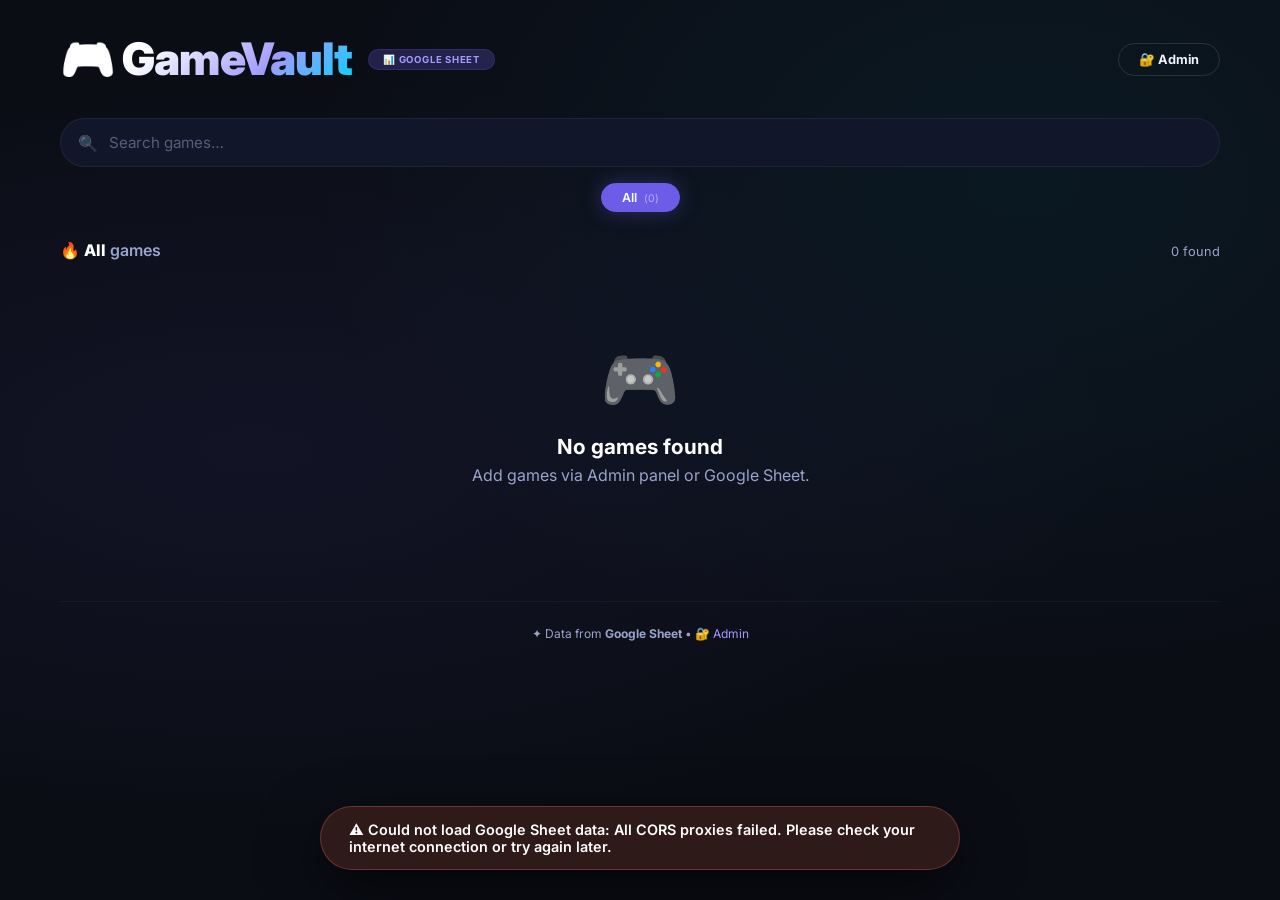
==== game/index.html @ c1173441 "index.html" ====
<!DOCTYPE html>
<html lang="en">
<head>
    <meta charset="UTF-8" />
    <meta name="viewport" content="width=device-width, initial-scale=1.0, maximum-scale=1.0, user-scalable=yes" />
    <title>🎮 GameVault · Google Sheet</title>
    <link rel="preconnect" href="https://fonts.googleapis.com" />
    <link rel="preconnect" href="https://fonts.gstatic.com" crossorigin />
    <link href="https://fonts.googleapis.com/css2?family=Inter:opsz,wght@14..32,400;14..32,600;14..32,700;14..32,800;14..32,900&display=swap" rel="stylesheet" />
    <style>
        * {
            margin: 0;
            padding: 0;
            box-sizing: border-box;
        }
        :root {
            --bg-primary: #0b0d15;
            --bg-secondary: #12162a;
            --bg-card: #1a1f3a;
            --bg-card-hover: #232a4d;
            --bg-admin: #0f1325;
            --text-primary: #f0f3ff;
            --text-secondary: #9aa3cc;
            --accent-1: #6c5ce7;
            --accent-2: #a29bfe;
            --accent-3: #00d4ff;
            --accent-glow: rgba(108, 92, 231, 0.35);
            --radius: 18px;
            --transition: 0.3s cubic-bezier(0.4, 0, 0.2, 1);
            --danger: #ff6b6b;
            --success: #51cf66;
        }
        html {
            scroll-behavior: smooth;
        }
        body {
            font-family: 'Inter', -apple-system, BlinkMacSystemFont, sans-serif;
            background: var(--bg-primary);
            color: var(--text-primary);
            min-height: 100vh;
            padding: 0 0 40px 0;
            background-image: radial-gradient(ellipse at 20% 50%, rgba(108, 92, 231, 0.08) 0%, transparent 60%), radial-gradient(ellipse at 80% 20%, rgba(0, 212, 255, 0.06) 0%, transparent 50%);
        }
        ::-webkit-scrollbar {
            width: 6px;
        }
        ::-webkit-scrollbar-track {
            background: var(--bg-secondary);
        }
        ::-webkit-scrollbar-thumb {
            background: var(--accent-1);
            border-radius: 10px;
        }
        .container {
            max-width: 1200px;
            margin: 0 auto;
            padding: 0 20px;
        }
        .hidden {
            display: none !important;
        }
        .btn {
            display: inline-flex;
            align-items: center;
            gap: 8px;
            padding: 10px 24px;
            border-radius: 60px;
            font-family: inherit;
            font-weight: 700;
            font-size: 0.9rem;
            border: none;
            cursor: pointer;
            transition: var(--transition);
            text-decoration: none;
            background: var(--bg-card);
            color: var(--text-primary);
            border: 1px solid rgba(255, 255, 255, 0.06);
        }
        .btn:hover {
            transform: translateY(-2px);
            background: var(--bg-card-hover);
            border-color: rgba(255, 255, 255, 0.12);
        }
        .btn-primary {
            background: var(--accent-1);
            color: #fff;
            border-color: var(--accent-1);
            box-shadow: 0 0 20px var(--accent-glow);
        }
        .btn-primary:hover {
            background: #7c6df0;
        }
        .btn-danger {
            background: var(--danger);
            color: #fff;
            border-color: var(--danger);
        }
        .btn-danger:hover {
            background: #ff7a7a;
        }
        .btn-sm {
            padding: 6px 16px;
            font-size: 0.75rem;
        }
        .btn-outline {
            background: transparent;
            border: 1px solid rgba(255, 255, 255, 0.12);
        }
        .btn-outline:hover {
            background: var(--bg-card);
            border-color: rgba(255, 255, 255, 0.2);
        }
        .toast {
            position: fixed;
            bottom: 30px;
            left: 50%;
            transform: translateX(-50%) translateY(100px);
            background: var(--bg-card);
            color: #fff;
            padding: 14px 28px;
            border-radius: 60px;
            font-weight: 600;
            font-size: 0.9rem;
            border: 1px solid rgba(255, 255, 255, 0.08);
            box-shadow: 0 20px 60px rgba(0, 0, 0, 0.6);
            opacity: 0;
            transition: all 0.4s cubic-bezier(0.4, 0, 0.2, 1);
            z-index: 999;
            pointer-events: none;
        }
        .toast.show {
            opacity: 1;
            transform: translateX(-50%) translateY(0);
        }
        .toast.success {
            border-color: rgba(81, 207, 102, 0.3);
            background: #1a2f1a;
        }
        .toast.error {
            border-color: rgba(255, 107, 107, 0.3);
            background: #2f1a1a;
        }
        .hero {
            padding: 32px 0 24px 0;
            display: flex;
            justify-content: space-between;
            align-items: center;
            flex-wrap: wrap;
            gap: 16px;
        }
        .hero-left {
            display: flex;
            align-items: center;
            gap: 16px;
        }
        .hero-left h1 {
            font-size: clamp(1.8rem, 5vw, 2.8rem);
            font-weight: 900;
            background: linear-gradient(135deg, #fff 30%, var(--accent-2) 70%, var(--accent-3));
            -webkit-background-clip: text;
            -webkit-text-fill-color: transparent;
            background-clip: text;
            letter-spacing: -0.02em;
        }
        .hero-left .badge {
            font-size: 0.6rem;
            font-weight: 700;
            text-transform: uppercase;
            letter-spacing: 0.08em;
            background: rgba(108, 92, 231, 0.25);
            padding: 4px 14px;
            border-radius: 100px;
            color: var(--accent-2);
            border: 1px solid rgba(108, 92, 231, 0.2);
        }
        .hero-actions {
            display: flex;
            gap: 10px;
            flex-wrap: wrap;
        }
        .hero-actions .btn {
            font-size: 0.8rem;
            padding: 8px 20px;
        }
        .controls {
            display: flex;
            flex-direction: column;
            gap: 16px;
            margin: 8px 0 28px 0;
        }
        .search-wrap {
            position: relative;
            width: 100%;
        }
        .search-wrap .icon {
            position: absolute;
            left: 18px;
            top: 50%;
            transform: translateY(-50%);
            font-size: 1rem;
            opacity: 0.4;
            pointer-events: none;
        }
        .search-wrap input {
            width: 100%;
            padding: 14px 20px 14px 48px;
            background: var(--bg-secondary);
            border: 1px solid rgba(255, 255, 255, 0.06);
            border-radius: 60px;
            color: #fff;
            font-size: 0.95rem;
            font-family: inherit;
            outline: none;
            transition: var(--transition);
        }
        .search-wrap input::placeholder {
            color: var(--text-secondary);
            opacity: 0.5;
        }
        .search-wrap input:focus {
            border-color: var(--accent-1);
            box-shadow: 0 0 0 4px var(--accent-glow);
            background: var(--bg-card);
        }
        .filter-chips {
            display: flex;
            flex-wrap: wrap;
            gap: 10px;
            justify-content: center;
        }
        .filter-chips button {
            padding: 6px 20px;
            border: 1px solid rgba(255, 255, 255, 0.06);
            border-radius: 60px;
            background: var(--bg-secondary);
            color: var(--text-secondary);
            font-size: 0.78rem;
            font-weight: 600;
            font-family: inherit;
            cursor: pointer;
            transition: var(--transition);
            white-space: nowrap;
        }
        .filter-chips button:hover {
            background: var(--bg-card);
            color: #fff;
            border-color: rgba(255, 255, 255, 0.12);
            transform: translateY(-2px);
        }
        .filter-chips button.active {
            background: var(--accent-1);
            color: #fff;
            border-color: var(--accent-1);
            box-shadow: 0 0 20px var(--accent-glow);
        }
        .filter-chips button .count {
            opacity: 0.5;
            font-weight: 400;
            font-size: 0.65rem;
            margin-left: 4px;
        }
        .grid-header {
            display: flex;
            justify-content: space-between;
            align-items: baseline;
            margin: 8px 0 20px 0;
            flex-wrap: wrap;
            gap: 8px;
        }
        .grid-header h2 {
            font-size: 1rem;
            font-weight: 600;
            color: var(--text-secondary);
        }
        .grid-header h2 strong {
            color: #fff;
            font-weight: 800;
        }
        .grid-header .result-count {
            font-size: 0.8rem;
            color: var(--text-secondary);
        }
        .game-grid {
            display: grid;
            grid-template-columns: repeat(auto-fill, minmax(160px, 1fr));
            gap: 18px;
        }
        .game-card {
            background: var(--bg-card);
            border-radius: var(--radius);
            padding: 20px 16px 18px;
            border: 1px solid rgba(255, 255, 255, 0.04);
            transition: var(--transition);
            cursor: pointer;
            position: relative;
            overflow: hidden;
            display: flex;
            flex-direction: column;
            align-items: center;
            text-align: center;
            text-decoration: none;
            color: inherit;
        }
        .game-card::before {
            content: '';
            position: absolute;
            inset: 0;
            border-radius: var(--radius);
            padding: 1px;
            background: linear-gradient(135deg, rgba(108, 92, 231, 0.2), transparent 60%);
            -webkit-mask: linear-gradient(#fff 0 0) content-box, linear-gradient(#fff 0 0);
            mask: linear-gradient(#fff 0 0) content-box, linear-gradient(#fff 0 0);
            -webkit-mask-composite: xor;
            mask-composite: exclude;
            pointer-events: none;
            opacity: 0;
            transition: var(--transition);
        }
        .game-card:hover {
            transform: translateY(-6px) scale(1.01);
            background: var(--bg-card-hover);
            border-color: rgba(108, 92, 231, 0.25);
            box-shadow: 0 16px 40px -12px rgba(0, 0, 0, 0.6), 0 0 0 1px rgba(108, 92, 231, 0.1);
        }
        .game-card:hover::before {
            opacity: 1;
        }
        .game-card .icon-big {
            font-size: 3.2rem;
            line-height: 1;
            margin-bottom: 8px;
            filter: drop-shadow(0 4px 12px rgba(0, 0, 0, 0.4));
            transition: var(--transition);
        }
        .game-card:hover .icon-big {
            transform: scale(1.08) rotate(-2deg);
        }
        .game-card .game-name {
            font-weight: 700;
            font-size: 1rem;
            color: #fff;
            margin: 4px 0 2px;
            line-height: 1.3;
        }
        .game-card .game-category {
            font-size: 0.65rem;
            font-weight: 600;
            text-transform: uppercase;
            letter-spacing: 0.06em;
            color: var(--accent-2);
            background: rgba(108, 92, 231, 0.15);
            padding: 2px 14px;
            border-radius: 100px;
            display: inline-block;
            margin: 6px 0 4px;
        }
        .game-card .game-rating {
            display: flex;
            align-items: center;
            gap: 4px;
            font-size: 0.8rem;
            color: #fbbf24;
            margin-top: 6px;
        }
        .game-card .game-rating span {
            color: var(--text-secondary);
            font-size: 0.7rem;
        }
        .game-card .card-glow {
            position: absolute;
            top: -40%;
            right: -20%;
            width: 120px;
            height: 120px;
            background: radial-gradient(circle, rgba(108, 92, 231, 0.15), transparent 70%);
            border-radius: 50%;
            pointer-events: none;
            opacity: 0;
            transition: var(--transition);
        }
        .game-card:hover .card-glow {
            opacity: 1;
        }
        .empty-state {
            text-align: center;
            padding: 60px 20px;
            grid-column: 1 / -1;
        }
        .empty-state .big-emoji {
            font-size: 4rem;
            display: block;
            margin-bottom: 16px;
        }
        .empty-state h3 {
            font-size: 1.3rem;
            font-weight: 700;
            color: #fff;
        }
        .empty-state p {
            color: var(--text-secondary);
            margin-top: 6px;
            max-width: 400px;
            margin-left: auto;
            margin-right: auto;
        }
        .loading-state {
            text-align: center;
            padding: 60px 20px;
            grid-column: 1 / -1;
            color: var(--text-secondary);
            font-size: 1.1rem;
        }
        .loading-state .spinner {
            display: inline-block;
            animation: spin 1s linear infinite;
            font-size: 2rem;
            margin-bottom: 12px;
        }
        @keyframes spin {
            0% {
                transform: rotate(0deg);
            }
            100% {
                transform: rotate(360deg);
            }
        }
        .game-detail {
            animation: fadeUp 0.4s ease forwards;
            padding: 10px 0 30px 0;
        }
        .game-detail .back-bar {
            display: flex;
            align-items: center;
            gap: 12px;
            margin-bottom: 28px;
        }
        .game-detail .back-bar .btn {
            font-size: 0.8rem;
            padding: 8px 20px;
        }
        .game-detail .detail-card {
            background: var(--bg-card);
            border-radius: var(--radius);
            padding: 40px 36px;
            border: 1px solid rgba(255, 255, 255, 0.05);
            text-align: center;
            max-width: 600px;
            margin: 0 auto;
        }
        .game-detail .detail-card .big-icon {
            font-size: 5rem;
            line-height: 1;
            margin-bottom: 12px;
        }
        .game-detail .detail-card h1 {
            font-size: 2.2rem;
            font-weight: 800;
            margin-bottom: 4px;
        }
        .game-detail .detail-card .cat-tag {
            display: inline-block;
            font-size: 0.75rem;
            font-weight: 600;
            text-transform: uppercase;
            letter-spacing: 0.06em;
            color: var(--accent-2);
            background: rgba(108, 92, 231, 0.15);
            padding: 4px 20px;
            border-radius: 100px;
            margin: 6px 0 16px 0;
        }
        .game-detail .detail-card .rating-big {
            font-size: 1.4rem;
            color: #fbbf24;
            margin: 8px 0 20px 0;
        }
        .game-detail .detail-card .rating-big span {
            color: var(--text-secondary);
            font-size: 0.9rem;
            margin-left: 6px;
        }
        .game-detail .detail-card .play-link {
            display: inline-block;
            padding: 14px 40px;
            background: var(--accent-1);
            color: #fff;
            border-radius: 60px;
            font-weight: 700;
            font-size: 1rem;
            text-decoration: none;
            transition: var(--transition);
            box-shadow: 0 0 30px var(--accent-glow);
            border: none;
            cursor: pointer;
        }
        .game-detail .detail-card .play-link:hover {
            background: #7c6df0;
            transform: translateY(-3px);
        }
        .game-detail .detail-card .game-link-text {
            margin-top: 16px;
            color: var(--text-secondary);
            font-size: 0.8rem;
            word-break: break-all;
        }
        .game-detail .detail-card .game-link-text a {
            color: var(--accent-3);
            text-decoration: none;
        }
        .game-detail .detail-card .game-link-text a:hover {
            text-decoration: underline;
        }
        .admin-login-wrapper {
            min-height: 70vh;
            display: flex;
            align-items: center;
            justify-content: center;
            padding: 30px 20px;
        }
        .admin-login-box {
            background: var(--bg-card);
            border-radius: var(--radius);
            padding: 48px 40px;
            max-width: 420px;
            width: 100%;
            border: 1px solid rgba(255, 255, 255, 0.06);
            box-shadow: 0 30px 60px -20px rgba(0, 0, 0, 0.8);
        }
        .admin-login-box .lock-icon {
            font-size: 3rem;
            text-align: center;
            display: block;
            margin-bottom: 8px;
        }
        .admin-login-box h2 {
            text-align: center;
            font-size: 1.6rem;
            font-weight: 800;
            margin-bottom: 4px;
        }
        .admin-login-box .sub {
            text-align: center;
            color: var(--text-secondary);
            font-size: 0.9rem;
            margin-bottom: 28px;
        }
        .admin-login-box label {
            font-size: 0.8rem;
            font-weight: 600;
            color: var(--text-secondary);
            display: block;
            margin-bottom: 4px;
        }
        .admin-login-box input {
            width: 100%;
            padding: 12px 16px;
            background: var(--bg-secondary);
            border: 1px solid rgba(255, 255, 255, 0.06);
            border-radius: 12px;
            color: #fff;
            font-size: 0.95rem;
            font-family: inherit;
            outline: none;
            transition: var(--transition);
            margin-bottom: 16px;
        }
        .admin-login-box input:focus {
            border-color: var(--accent-1);
            box-shadow: 0 0 0 4px var(--accent-glow);
            background: var(--bg-card);
        }
        .admin-login-box .form-actions {
            display: flex;
            gap: 12px;
            margin-top: 8px;
        }
        .admin-login-box .form-actions .btn {
            flex: 1;
            justify-content: center;
        }
        .admin-login-box .error-msg {
            color: var(--danger);
            font-size: 0.85rem;
            text-align: center;
            margin-top: 12px;
            min-height: 24px;
        }
        .admin-panel-wrapper {
            padding: 20px 0 30px 0;
        }
        .admin-panel {
            background: var(--bg-admin);
            border-radius: var(--radius);
            padding: 30px 28px;
            border: 1px solid rgba(255, 255, 255, 0.05);
            animation: fadeUp 0.4s ease forwards;
        }
        .admin-panel .panel-header {
            display: flex;
            justify-content: space-between;
            align-items: center;
            flex-wrap: wrap;
            gap: 12px;
            margin-bottom: 6px;
        }
        .admin-panel .panel-header h2 {
            font-size: 1.4rem;
            font-weight: 700;
        }
        .admin-panel .panel-header .admin-user {
            font-size: 0.8rem;
            color: var(--text-secondary);
            background: rgba(108, 92, 231, 0.12);
            padding: 4px 16px;
            border-radius: 100px;
        }
        .admin-panel .subtitle {
            color: var(--text-secondary);
            font-size: 0.9rem;
            margin-bottom: 24px;
        }
        .admin-tabs {
            display: flex;
            gap: 8px;
            margin-bottom: 24px;
            border-bottom: 1px solid rgba(255, 255, 255, 0.06);
            padding-bottom: 12px;
            flex-wrap: wrap;
        }
        .admin-tabs button {
            padding: 8px 24px;
            border: none;
            border-radius: 60px;
            background: transparent;
            color: var(--text-secondary);
            font-family: inherit;
            font-weight: 600;
            font-size: 0.85rem;
            cursor: pointer;
            transition: var(--transition);
        }
        .admin-tabs button:hover {
            color: #fff;
            background: rgba(255, 255, 255, 0.04);
        }
        .admin-tabs button.active {
            background: var(--accent-1);
            color: #fff;
            box-shadow: 0 0 20px var(--accent-glow);
        }
        .admin-tab-content {
            display: none;
            animation: fadeUp 0.3s ease forwards;
        }
        .admin-tab-content.active {
            display: block;
        }
        .admin-form {
            display: grid;
            grid-template-columns: 1fr 1fr;
            gap: 18px;
        }
        .admin-form .full-width {
            grid-column: 1 / -1;
        }
        .admin-form label {
            font-size: 0.8rem;
            font-weight: 600;
            color: var(--text-secondary);
            display: block;
            margin-bottom: 4px;
        }
        .admin-form input,
        .admin-form select {
            width: 100%;
            padding: 12px 16px;
            background: var(--bg-secondary);
            border: 1px solid rgba(255, 255, 255, 0.06);
            border-radius: 12px;
            color: #fff;
            font-size: 0.9rem;
            font-family: inherit;
            outline: none;
            transition: var(--transition);
        }
        .admin-form input:focus,
        .admin-form select:focus {
            border-color: var(--accent-1);
            box-shadow: 0 0 0 4px var(--accent-glow);
            background: var(--bg-card);
        }
        .admin-form input::placeholder {
            color: var(--text-secondary);
            opacity: 0.4;
        }
        .admin-form .form-actions {
            display: flex;
            gap: 12px;
            flex-wrap: wrap;
            margin-top: 8px;
        }
        .admin-game-list {
            margin-top: 32px;
        }
        .admin-game-list h3 {
            font-size: 1rem;
            font-weight: 700;
            color: var(--text-secondary);
            margin-bottom: 14px;
        }
        .admin-game-list .list-item {
            display: flex;
            justify-content: space-between;
            align-items: center;
            padding: 12px 16px;
            background: var(--bg-secondary);
            border-radius: 12px;
            margin-bottom: 8px;
            transition: var(--transition);
            border: 1px solid rgba(255, 255, 255, 0.03);
        }
        .admin-game-list .list-item:hover {
            background: var(--bg-card);
            border-color: rgba(255, 255, 255, 0.06);
        }
        .admin-game-list .list-item .info {
            display: flex;
            align-items: center;
            gap: 14px;
            flex-wrap: wrap;
        }
        .admin-game-list .list-item .info .icon {
            font-size: 1.6rem;
        }
        .admin-game-list .list-item .info .name {
            font-weight: 600;
            font-size: 0.9rem;
        }
        .admin-game-list .list-item .info .cat {
            font-size: 0.7rem;
            color: var(--text-secondary);
            background: rgba(108, 92, 231, 0.12);
            padding: 2px 12px;
            border-radius: 100px;
        }
        .admin-game-list .list-item .actions {
            display: flex;
            gap: 8px;
        }
        .admin-game-list .list-item .actions .btn {
            padding: 4px 14px;
            font-size: 0.7rem;
        }
        .admin-game-list .empty-small {
            text-align: center;
            color: var(--text-secondary);
            padding: 30px 0;
            font-size: 0.9rem;
        }
        .settings-section {
            max-width: 480px;
        }
        .settings-section .setting-group {
            margin-bottom: 24px;
        }
        .settings-section .setting-group label {
            font-size: 0.8rem;
            font-weight: 600;
            color: var(--text-secondary);
            display: block;
            margin-bottom: 4px;
        }
        .settings-section .setting-group input {
            width: 100%;
            padding: 12px 16px;
            background: var(--bg-secondary);
            border: 1px solid rgba(255, 255, 255, 0.06);
            border-radius: 12px;
            color: #fff;
            font-size: 0.95rem;
            font-family: inherit;
            outline: none;
            transition: var(--transition);
        }
        .settings-section .setting-group input:focus {
            border-color: var(--accent-1);
            box-shadow: 0 0 0 4px var(--accent-glow);
            background: var(--bg-card);
        }
        .settings-section .setting-group .hint {
            font-size: 0.7rem;
            color: var(--text-secondary);
            margin-top: 4px;
            opacity: 0.6;
        }
        .footer {
            margin-top: 56px;
            padding-top: 24px;
            border-top: 1px solid rgba(255, 255, 255, 0.04);
            text-align: center;
            color: var(--text-secondary);
            font-size: 0.75rem;
        }
        .footer a {
            color: var(--accent-2);
            text-decoration: none;
        }
        .footer a:hover {
            color: #fff;
        }
        @media (max-width: 700px) {
            .admin-form {
                grid-template-columns: 1fr;
            }
            .admin-form .full-width {
                grid-column: 1;
            }
            .admin-panel {
                padding: 20px 16px;
            }
            .admin-login-box {
                padding: 32px 24px;
            }
            .game-detail .detail-card {
                padding: 28px 20px;
            }
            .game-detail .detail-card h1 {
                font-size: 1.6rem;
            }
            .game-detail .detail-card .big-icon {
                font-size: 3.8rem;
            }
            .hero {
                flex-direction: column;
                align-items: flex-start;
            }
            .hero-actions {
                width: 100%;
            }
            .hero-actions .btn {
                flex: 1;
                justify-content: center;
            }
        }
        @media (max-width: 600px) {
            .game-grid {
                grid-template-columns: repeat(auto-fill, minmax(140px, 1fr));
                gap: 14px;
            }
            .game-card {
                padding: 16px 12px 14px;
            }
            .game-card .icon-big {
                font-size: 2.6rem;
            }
            .filter-chips {
                gap: 8px;
            }
            .filter-chips button {
                padding: 5px 14px;
                font-size: 0.7rem;
            }
            .search-wrap input {
                padding: 12px 16px 12px 44px;
                font-size: 0.9rem;
            }
            .admin-game-list .list-item {
                flex-wrap: wrap;
                gap: 8px;
            }
            .admin-game-list .list-item .info {
                flex-wrap: wrap;
            }
            .admin-tabs button {
                padding: 6px 16px;
                font-size: 0.75rem;
            }
        }
        @media (max-width: 420px) {
            .game-grid {
                grid-template-columns: repeat(auto-fill, minmax(120px, 1fr));
                gap: 12px;
            }
            .game-card .game-name {
                font-size: 0.85rem;
            }
            .game-card .icon-big {
                font-size: 2.2rem;
            }
        }
        @keyframes fadeUp {
            from {
                opacity: 0;
                transform: translateY(18px);
            }
            to {
                opacity: 1;
                transform: translateY(0);
            }
        }
        .game-card {
            animation: fadeUp 0.4s ease forwards;
        }
    </style>
</head>
<body>

    <div class="toast" id="toast"></div>

    <div class="container" id="app">

        <!-- ═══ MAIN VIEW ═══ -->
        <div id="mainView">
            <header class="hero">
                <div class="hero-left">
                    <h1>🎮 GameVault</h1>
                    <span class="badge" id="dataSourceBadge">📊 Google Sheet</span>
                </div>
                <div class="hero-actions">
                    <a href="#admin" class="btn btn-outline btn-sm">🔐 Admin</a>
                </div>
            </header>

            <div class="controls">
                <div class="search-wrap">
                    <span class="icon">🔍</span>
                    <input type="text" id="searchInput" placeholder="Search games…" autocomplete="off" />
                </div>
                <div class="filter-chips" id="filterContainer"></div>
            </div>

            <div class="grid-header">
                <h2>🔥 <strong id="showingLabel">All</strong> games</h2>
                <span class="result-count" id="resultCount">0 found</span>
            </div>

            <div class="game-grid" id="gameGrid">
                <div class="loading-state">
                    <div class="spinner">⏳</div>
                    <div>Loading games from Google Sheet…</div>
                </div>
            </div>
        </div>

        <!-- ═══ ADMIN ROUTE ═══ -->
        <div id="adminRoute" class="hidden">
            <div id="adminLogin" class="admin-login-wrapper">
                <div class="admin-login-box">
                    <span class="lock-icon">🔐</span>
                    <h2>Admin Access</h2>
                    <p class="sub">Manage games (local storage)</p>
                    <form id="loginForm">
                        <label for="loginUser">Username</label>
                        <input type="text" id="loginUser" placeholder="admin" required autocomplete="username" />
                        <label for="loginPass">Password</label>
                        <input type="password" id="loginPass" placeholder="••••••" required autocomplete="current-password" />
                        <div class="form-actions">
                            <button type="submit" class="btn btn-primary">🔓 Login</button>
                            <button type="button" class="btn btn-outline" onclick="window.location.hash=''">← Back</button>
                        </div>
                        <div class="error-msg" id="loginError"></div>
                    </form>
                </div>
            </div>

            <div id="adminPanel" class="hidden admin-panel-wrapper">
                <div class="admin-panel">
                    <div class="panel-header">
                        <div>
                            <h2>🔧 Admin Panel</h2>
                            <span class="admin-user" id="adminUserDisplay">👤 admin</span>
                        </div>
                        <div style="display:flex; gap:10px; flex-wrap:wrap;">
                            <button class="btn btn-outline btn-sm" id="adminLogoutBtn">🚪 Logout</button>
                            <a href="#" class="btn btn-outline btn-sm" onclick="window.location.hash=''">← Public</a>
                        </div>
                    </div>
                    <p class="subtitle">Add/delete games — stored in your browser (localStorage).</p>

                    <div class="admin-tabs">
                        <button class="active" data-tab="games">📋 Games</button>
                        <button data-tab="settings">⚙️ Settings</button>
                    </div>

                    <div class="admin-tab-content active" id="tabGames">
                        <form class="admin-form" id="adminForm">
                            <div>
                                <label for="gameName">Game Name *</label>
                                <input type="text" id="gameName" placeholder="e.g. Elden Ring" required />
                            </div>
                            <div>
                                <label for="gameCategory">Category *</label>
                                <input type="text" id="gameCategory" placeholder="e.g. RPG, Action" required />
                            </div>
                            <div>
                                <label for="gameIcon">Icon (emoji or URL)</label>
                                <input type="text" id="gameIcon" placeholder="🎮 or https://example.com/icon.png" />
                            </div>
                            <div>
                                <label for="gameRating">Rating (1–5)</label>
                                <input type="number" id="gameRating" placeholder="4.8" min="0" max="5" step="0.1" />
                            </div>
                            <div class="full-width">
                                <label for="gameLink">Game Link (URL) *</label>
                                <input type="url" id="gameLink" placeholder="https://example.com/play" required />
                            </div>
                            <div class="full-width form-actions">
                                <button type="submit" class="btn btn-primary">➕ Add Game</button>
                                <button type="reset" class="btn btn-outline">Clear</button>
                            </div>
                        </form>

                        <div class="admin-game-list">
                            <h3>📋 Local games (admin added)</h3>
                            <div id="adminGameList"></div>
                        </div>
                    </div>

                    <div class="admin-tab-content" id="tabSettings">
                        <div class="settings-section">
                            <h3 style="margin-bottom:20px;font-weight:700;">Change Credentials</h3>
                            <form id="settingsForm">
                                <div class="setting-group">
                                    <label for="newUsername">New Username</label>
                                    <input type="text" id="newUsername" placeholder="Enter new username" />
                                    <div class="hint">Leave blank to keep current</div>
                                </div>
                                <div class="setting-group">
                                    <label for="newPassword">New Password</label>
                                    <input type="password" id="newPassword" placeholder="Enter new password" />
                                    <div class="hint">Leave blank to keep current</div>
                                </div>
                                <div class="setting-group">
                                    <label for="confirmPassword">Confirm New Password</label>
                                    <input type="password" id="confirmPassword" placeholder="Confirm new password" />
                                </div>
                                <button type="submit" class="btn btn-success">💾 Update Credentials</button>
                            </form>
                            <div id="settingsMsg" style="margin-top:16px;font-size:0.9rem;color:var(--text-secondary);"></div>
                        </div>
                    </div>
                </div>
            </div>
        </div>

        <!-- ═══ DETAIL VIEW ═══ -->
        <div id="detailView" class="hidden">
            <div class="game-detail">
                <div class="back-bar">
                    <button class="btn btn-outline btn-sm" id="backFromDetailBtn">← Back to list</button>
                </div>
                <div class="detail-card" id="detailCard"></div>
            </div>
        </div>

        <footer class="footer">
            <p>✦ Data from <strong id="footerDataSource">Google Sheet</strong> &bull; <a href="#admin">🔐 Admin</a></p>
        </footer>
    </div>

    <script>
        // ═══════════════════════════════════════════════════════════════
        //  🔥 तपाईंको Google Sheet को CSV URL
        // ═══════════════════════════════════════════════════════════════
        const SHEET_CSV_URL =
            'https://docs.google.com/spreadsheets/d/e/2PACX-1vQjCj-qW3dNB9OOOxnRp8FO0Kgfz4ZDPYC6y-GMiFcsArUcZ4DuIfIf88usn5QAOJ9ekGuuYgN67FSZ/pub?output=csv';

        // ═══════════════════════════════════════════════════════════════
        //  PROXIES: धेरै CORS-Proxy सेवाहरू (fallback सहित)
        // ═══════════════════════════════════════════════════════════════
        const PROXIES = [
            // Proxy 1: corsproxy.io (सबैभन्दा भरपर्दो)
            (url) => `https://corsproxy.io/?${encodeURIComponent(url)}`,
            // Proxy 2: api.allorigins.win (पुरानो)
            (url) => `https://api.allorigins.win/raw?url=${encodeURIComponent(url)}`,
            // Proxy 3: corsproxy.io (alt format)
            (url) => `https://corsproxy.io/?url=${encodeURIComponent(url)}`,
        ];

        // ═══════════════════════════════════════════════════════════════
        //  STORAGE HELPERS
        // ═══════════════════════════════════════════════════════════════

        const LOCAL_KEY = 'gamevault_local_games';
        const CRED_KEY = 'gamevault_creds';

        function getLocalGames() {
            try {
                const raw = localStorage.getItem(LOCAL_KEY);
                if (raw) {
                    const parsed = JSON.parse(raw);
                    if (Array.isArray(parsed)) return parsed;
                }
            } catch (_) {}
            return [];
        }

        function saveLocalGames(games) {
            localStorage.setItem(LOCAL_KEY, JSON.stringify(games));
        }

        function getCredentials() {
            try {
                const raw = localStorage.getItem(CRED_KEY);
                if (raw) {
                    const parsed = JSON.parse(raw);
                    if (parsed && parsed.username && parsed.password) return parsed;
                }
            } catch (_) {}
            return { username: 'admin', password: 'admin123' };
        }

        function saveCredentials(creds) {
            localStorage.setItem(CRED_KEY, JSON.stringify(creds));
        }

        function generateId() {
            return Date.now().toString(36) + Math.random().toString(36).slice(2, 6);
        }

        // ═══════════════════════════════════════════════════════════════
        //  STATE
        // ═══════════════════════════════════════════════════════════════

        let sheetGames = [];
        let localGames = getLocalGames();
        let allGames = [];
        let activeCategory = 'All';
        let searchQuery = '';
        let isLoggedIn = false;

        // ═══════════════════════════════════════════════════════════════
        //  DOM REFS
        // ═══════════════════════════════════════════════════════════════

        const mainView = document.getElementById('mainView');
        const adminRoute = document.getElementById('adminRoute');
        const adminLogin = document.getElementById('adminLogin');
        const adminPanel = document.getElementById('adminPanel');
        const detailView = document.getElementById('detailView');

        const grid = document.getElementById('gameGrid');
        const searchInput = document.getElementById('searchInput');
        const filterContainer = document.getElementById('filterContainer');
        const showingLabel = document.getElementById('showingLabel');
        const resultCount = document.getElementById('resultCount');
        const dataSourceBadge = document.getElementById('dataSourceBadge');
        const footerDataSource = document.getElementById('footerDataSource');

        const loginForm = document.getElementById('loginForm');
        const loginUser = document.getElementById('loginUser');
        const loginPass = document.getElementById('loginPass');
        const loginError = document.getElementById('loginError');

        const adminForm = document.getElementById('adminForm');
        const adminGameList = document.getElementById('adminGameList');
        const adminUserDisplay = document.getElementById('adminUserDisplay');
        const adminLogoutBtn = document.getElementById('adminLogoutBtn');

        const settingsForm = document.getElementById('settingsForm');
        const newUsername = document.getElementById('newUsername');
        const newPassword = document.getElementById('newPassword');
        const confirmPassword = document.getElementById('confirmPassword');
        const settingsMsg = document.getElementById('settingsMsg');

        const detailCard = document.getElementById('detailCard');
        const backFromDetailBtn = document.getElementById('backFromDetailBtn');

        const toast = document.getElementById('toast');
        let toastTimer = null;

        // ═══════════════════════════════════════════════════════════════
        //  TOAST
        // ═══════════════════════════════════════════════════════════════

        function showToast(msg, type = 'success') {
            toast.textContent = msg;
            toast.className = 'toast ' + type;
            void toast.offsetWidth;
            toast.classList.add('show');
            clearTimeout(toastTimer);
            toastTimer = setTimeout(() => toast.classList.remove('show'), 2800);
        }

        // ═══════════════════════════════════════════════════════════════
        //  AUTH
        // ═══════════════════════════════════════════════════════════════

        function checkAuth() {
            const session = sessionStorage.getItem('gamevault_session');
            if (session === 'true') {
                isLoggedIn = true;
                return true;
            }
            return false;
        }

        function login(username, password) {
            const creds = getCredentials();
            if (username === creds.username && password === creds.password) {
                sessionStorage.setItem('gamevault_session', 'true');
                isLoggedIn = true;
                return true;
            }
            return false;
        }

        function logout() {
            sessionStorage.removeItem('gamevault_session');
            isLoggedIn = false;
        }

        // ═══════════════════════════════════════════════════════════════
        //  ROUTING
        // ═══════════════════════════════════════════════════════════════

        function navigateTo(route, data) {
            mainView.classList.add('hidden');
            adminRoute.classList.add('hidden');
            detailView.classList.add('hidden');

            if (route === 'main') {
                mainView.classList.remove('hidden');
                loadAllData();
                window.location.hash = '';
            } else if (route === 'admin') {
                adminRoute.classList.remove('hidden');
                if (checkAuth()) {
                    showAdminPanel();
                } else {
                    showLoginScreen();
                }
            } else if (route === 'detail') {
                detailView.classList.remove('hidden');
                renderDetail(data);
            }
        }

        function showLoginScreen() {
            adminLogin.classList.remove('hidden');
            adminPanel.classList.add('hidden');
            loginError.textContent = '';
            loginUser.value = '';
            loginPass.value = '';
            loginUser.focus();
        }

        function showAdminPanel() {
            adminLogin.classList.add('hidden');
            adminPanel.classList.remove('hidden');
            const creds = getCredentials();
            adminUserDisplay.textContent = '👤 ' + creds.username;
            renderAdminList();
            newUsername.value = '';
            newPassword.value = '';
            confirmPassword.value = '';
            settingsMsg.textContent = '';
            switchTab('games');
        }

        // ═══════════════════════════════════════════════════════════════
        //  TAB
        // ═══════════════════════════════════════════════════════════════

        function switchTab(tabId) {
            document.querySelectorAll('.admin-tab-content').forEach(el => el.classList.remove('active'));
            document.querySelectorAll('.admin-tabs button').forEach(el => el.classList.remove('active'));
            const target = document.getElementById('tab' + tabId.charAt(0).toUpperCase() + tabId.slice(1));
            if (target) target.classList.add('active');
            const btn = document.querySelector(`.admin-tabs button[data-tab="${tabId}"]`);
            if (btn) btn.classList.add('active');
        }

        document.querySelectorAll('.admin-tabs button').forEach(btn => {
            btn.addEventListener('click', () => switchTab(btn.dataset.tab));
        });

        // ═══════════════════════════════════════════════════════════════
        //  🟢 LOAD DATA FROM SHEET (Multi-Proxy with Fallback)
        // ═══════════════════════════════════════════════════════════════

        async function fetchWithProxy(url) {
            // Try each proxy one by one
            for (let i = 0; i < PROXIES.length; i++) {
                try {
                    const proxyUrl = PROXIES[i](url);
                    console.log(`🔄 Trying proxy ${i + 1}: ${proxyUrl}`);

                    const response = await fetch(proxyUrl, {
                        signal: AbortSignal.timeout(15000) // 15 sec timeout
                    });

                    if (!response.ok) {
                        console.warn(`⚠️ Proxy ${i + 1} returned status ${response.status}`);
                        continue;
                    }

                    const text = await response.text();

                    // Check if we got valid CSV data (at least 2 lines)
                    const lines = text.split('\n').filter(line => line.trim() !== '');
                    if (lines.length < 2) {
                        console.warn(`⚠️ Proxy ${i + 1} returned less than 2 lines`);
                        continue;
                    }

                    console.log(`✅ Proxy ${i + 1} succeeded!`);
                    return text;

                } catch (error) {
                    console.warn(`❌ Proxy ${i + 1} failed:`, error.message);
                    // Continue to next proxy
                }
            }

            // All proxies failed
            throw new Error('All CORS proxies failed. Please check your internet connection or try again later.');
        }

        async function loadSheetData() {
            try {
                // Fetch CSV using multi-proxy
                const csvText = await fetchWithProxy(SHEET_CSV_URL);

                // Parse CSV
                const lines = csvText.split('\n').filter(line => line.trim() !== '');
                if (lines.length < 2) {
                    throw new Error('CSV has no data rows.');
                }

                // Parse headers (case-insensitive)
                const headerRaw = lines[0].split(',').map(h => h.trim().toLowerCase());
                // Find column indices by name
                const getIndex = (name) => headerRaw.findIndex(h => h === name);

                const nameIdx = getIndex('name');
                const categoryIdx = getIndex('category');
                const iconIdx = getIndex('icon');
                const ratingIdx = getIndex('rating');
                const linkIdx = getIndex('link');

                if (nameIdx === -1 || categoryIdx === -1) {
                    throw new Error('Required columns "name" and "category" not found in CSV.');
                }

                const games = [];
                for (let i = 1; i < lines.length; i++) {
                    const values = lines[i].split(',').map(v => v.trim());
                    const name = values[nameIdx] || '';
                    const category = values[categoryIdx] || '';
                    if (name && category) {
                        games.push({
                            id: generateId(),
                            name: name,
                            category: category,
                            icon: (iconIdx !== -1 && values[iconIdx]) || '🎮',
                            rating: parseFloat(values[ratingIdx]) || 0,
                            link: (linkIdx !== -1 && values[linkIdx]) || '',
                        });
                    }
                }

                if (games.length === 0) {
                    throw new Error('No valid games found in CSV.');
                }

                sheetGames = games;
                showToast(`✅ Loaded ${games.length} games from Google Sheet!`, 'success');
                console.log('📊 Sheet data:', games);

            } catch (error) {
                console.error('Error loading sheet data:', error);
                sheetGames = [];
                showToast('⚠️ Could not load Google Sheet data: ' + error.message, 'error');
            }
        }

        // ═══════════════════════════════════════════════════════════════
        //  MERGE & RENDER
        // ═══════════════════════════════════════════════════════════════

        function mergeGames() {
            const all = [...sheetGames, ...localGames];
            const seen = new Set();
            const unique = [];
            for (const g of all) {
                const key = g.name.toLowerCase().trim();
                if (!seen.has(key)) {
                    seen.add(key);
                    unique.push(g);
                }
            }
            return unique;
        }

        async function loadAllData() {
            grid.innerHTML = `
                        <div class="loading-state">
                            <div class="spinner">⏳</div>
                            <div>Loading games from Google Sheet…</div>
                        </div>
                    `;

            await loadSheetData();
            localGames = getLocalGames();
            allGames = mergeGames();
            renderFilters();
            renderGrid();
            updateStats();
        }

        // ═══════════════════════════════════════════════════════════════
        //  RENDER HELPERS
        // ═══════════════════════════════════════════════════════════════

        function getCategories() {
            const cats = allGames.map(g => g.category);
            return ['All', ...new Set(cats)];
        }

        function getFilteredGames() {
            return allGames.filter(game => {
                const matchCategory = activeCategory === 'All' || game.category === activeCategory;
                const q = searchQuery.toLowerCase().trim();
                const matchSearch = !q ||
                    game.name.toLowerCase().includes(q) ||
                    game.category.toLowerCase().includes(q);
                return matchCategory && matchSearch;
            });
        }

        function renderStars(rating) {
            if (!rating || rating < 0) return '☆☆☆☆☆';
            const r = Math.min(Math.max(rating, 0), 5);
            const full = Math.floor(r);
            const half = r - full >= 0.5 ? 1 : 0;
            const empty = 5 - full - half;
            return '⭐'.repeat(full) + (half ? '⭐' : '') + '☆'.repeat(empty);
        }

        function renderFilters() {
            const categories = getCategories();
            const counts = {};
            allGames.forEach(g => {
                counts[g.category] = (counts[g.category] || 0) + 1;
            });
            counts['All'] = allGames.length;

            filterContainer.innerHTML = categories.map(cat => {
                const count = counts[cat] || 0;
                const activeClass = cat === activeCategory ? 'active' : '';
                return `
                            <button class="${activeClass}" data-category="${cat}">
                                ${cat} <span class="count">(${count})</span>
                            </button>
                        `;
            }).join('');

            filterContainer.querySelectorAll('button').forEach(btn => {
                btn.addEventListener('click', () => {
                    activeCategory = btn.dataset.category;
                    renderFilters();
                    renderGrid();
                });
            });
        }

        function renderGrid() {
            const filtered = getFilteredGames();

            if (filtered.length === 0) {
                const hasGames = allGames.length > 0;
                grid.innerHTML = `
                            <div class="empty-state">
                                <span class="big-emoji">${hasGames ? '🔍' : '🎮'}</span>
                                <h3>${hasGames ? 'No games match' : 'No games found'}</h3>
                                <p>${hasGames ? 'Try adjusting your search or filter.' : 'Add games via Admin panel or Google Sheet.'}</p>
                            </div>
                        `;
                resultCount.textContent = '0 found';
                showingLabel.textContent = activeCategory === 'All' ? 'All' : activeCategory;
                return;
            }

            grid.innerHTML = filtered.map(game => `
                        <a class="game-card" href="#detail-${game.id}" data-id="${game.id}">
                            <div class="card-glow"></div>
                            <div class="icon-big">${game.icon || '🎮'}</div>
                            <div class="game-name">${game.name}</div>
                            <span class="game-category">${game.category}</span>
                            <div class="game-rating">
                                ${renderStars(game.rating)}
                                <span>${game.rating ? game.rating.toFixed(1) : '—'}</span>
                            </div>
                        </a>
                    `).join('');

            grid.querySelectorAll('.game-card').forEach(card => {
                card.addEventListener('click', (e) => {
                    e.preventDefault();
                    const id = card.dataset.id;
                    const game = allGames.find(g => g.id === id);
                    if (game) navigateTo('detail', game);
                });
            });

            resultCount.textContent = `${filtered.length} found`;
            showingLabel.textContent = activeCategory === 'All' ? 'All' : activeCategory;
        }

        function updateStats() {
            document.getElementById('totalGames').textContent = allGames.length;
            const cats = new Set(allGames.map(g => g.category));
            document.getElementById('totalCategories').textContent = cats.size;
        }

        // ═══════════════════════════════════════════════════════════════
        //  DETAIL
        // ═══════════════════════════════════════════════════════════════

        function renderDetail(game) {
            if (!game) {
                detailCard.innerHTML = `<p style="color:var(--text-secondary);">Game not found.</p>`;
                return;
            }
            detailCard.innerHTML = `
                        <div class="big-icon">${game.icon || '🎮'}</div>
                        <h1>${game.name}</h1>
                        <div class="cat-tag">${game.category}</div>
                        <div class="rating-big">
                            ${renderStars(game.rating)}
                            <span>${game.rating ? game.rating.toFixed(1) : 'Not rated'}</span>
                        </div>
                        ${game.link ? `
                            <a href="${game.link}" target="_blank" rel="noopener noreferrer" class="play-link">
                                ▶ Play Game
                            </a>
                            <div class="game-link-text">
                                🔗 <a href="${game.link}" target="_blank" rel="noopener noreferrer">${game.link}</a>
                            </div>
                        ` : `
                            <p style="color:var(--text-secondary);">No game link provided.</p>
                        `}
                    `;
        }

        // ═══════════════════════════════════════════════════════════════
        //  ADMIN LIST
        // ═══════════════════════════════════════════════════════════════

        function renderAdminList() {
            const locals = getLocalGames();
            if (locals.length === 0) {
                adminGameList.innerHTML = `
                            <div class="empty-small">🕹️ No local games added yet. Add one above!</div>
                        `;
                return;
            }

            adminGameList.innerHTML = locals.map((game) => `
                        <div class="list-item">
                            <div class="info">
                                <span class="icon">${game.icon || '🎮'}</span>
                                <span class="name">${game.name}</span>
                                <span class="cat">${game.category}</span>
                                <span style="font-size:0.7rem;color:var(--text-secondary);">
                                    ${game.rating ? '⭐' + game.rating.toFixed(1) : '—'}
                                </span>
                            </div>
                            <div class="actions">
                                <button class="btn btn-danger btn-sm delete-local" data-id="${game.id}">✕</button>
                            </div>
                        </div>
                    `).join('');

            adminGameList.querySelectorAll('.delete-local').forEach(btn => {
                btn.addEventListener('click', () => {
                    const id = btn.dataset.id;
                    let locals = getLocalGames();
                    const game = locals.find(g => g.id === id);
                    if (!game) return;
                    if (confirm(`Delete "${game.name}" from local storage?`)) {
                        locals = locals.filter(g => g.id !== id);
                        saveLocalGames(locals);
                        localGames = locals;
                        renderAdminList();
                        allGames = mergeGames();
                        renderFilters();
                        renderGrid();
                        updateStats();
                        showToast(`🗑️ "${game.name}" deleted locally`, 'success');
                    }
                });
            });
        }

        // ═══════════════════════════════════════════════════════════════
        //  ADMIN FORM
        // ═══════════════════════════════════════════════════════════════

        adminForm.addEventListener('submit', (e) => {
            e.preventDefault();

            const name = document.getElementById('gameName').value.trim();
            const category = document.getElementById('gameCategory').value.trim();
            const icon = document.getElementById('gameIcon').value.trim() || '🎮';
            const rating = parseFloat(document.getElementById('gameRating').value) || 0;
            const link = document.getElementById('gameLink').value.trim();

            if (!name || !category || !link) {
                showToast('⚠️ Name, Category, and Link are required.', 'error');
                return;
            }

            const newGame = {
                id: generateId(),
                name,
                category,
                icon,
                rating: Math.min(Math.max(rating, 0), 5),
                link,
            };

            const locals = getLocalGames();
            locals.push(newGame);
            saveLocalGames(locals);
            localGames = locals;

            adminForm.reset();
            document.getElementById('gameIcon').value = '🎮';
            document.getElementById('gameRating').value = '';

            renderAdminList();
            allGames = mergeGames();
            renderFilters();
            renderGrid();
            updateStats();

            showToast(`✅ "${name}" added locally!`, 'success');
        });

        // ═══════════════════════════════════════════════════════════════
        //  LOGIN
        // ═══════════════════════════════════════════════════════════════

        loginForm.addEventListener('submit', (e) => {
            e.preventDefault();
            const user = loginUser.value.trim();
            const pass = loginPass.value.trim();

            if (!user || !pass) {
                loginError.textContent = 'Please enter both username and password.';
                return;
            }

            if (login(user, pass)) {
                loginError.textContent = '';
                showAdminPanel();
                showToast('✅ Welcome back!', 'success');
            } else {
                loginError.textContent = '❌ Invalid username or password.';
                loginPass.value = '';
                loginPass.focus();
            }
        });

        adminLogoutBtn.addEventListener('click', () => {
            logout();
            navigateTo('main');
            showToast('🚪 Logged out', '');
        });

        // ═══════════════════════════════════════════════════════════════
        //  SETTINGS
        // ═══════════════════════════════════════════════════════════════

        settingsForm.addEventListener('submit', (e) => {
            e.preventDefault();
            const newUser = newUsername.value.trim();
            const newPass = newPassword.value.trim();
            const confirm = confirmPassword.value.trim();

            const creds = getCredentials();

            if (newUser && newPass && newPass !== confirm) {
                settingsMsg.textContent = '❌ Passwords do not match.';
                settingsMsg.style.color = 'var(--danger)';
                return;
            }

            if (newUser && !newPass) {
                settingsMsg.textContent = '❌ Please enter a new password when changing username.';
                settingsMsg.style.color = 'var(--danger)';
                return;
            }

            if (newPass && !newUser) {
                settingsMsg.textContent = '❌ Please enter a new username when changing password.';
                settingsMsg.style.color = 'var(--danger)';
                return;
            }

            if (!newUser && !newPass) {
                settingsMsg.textContent = 'ℹ️ No changes made.';
                settingsMsg.style.color = 'var(--text-secondary)';
                return;
            }

            const updated = {
                username: newUser || creds.username,
                password: newPass || creds.password,
            };
            saveCredentials(updated);
            sessionStorage.setItem('gamevault_session', 'true');
            adminUserDisplay.textContent = '👤 ' + updated.username;
            settingsMsg.textContent = '✅ Credentials updated successfully!';
            settingsMsg.style.color = 'var(--success)';
            newUsername.value = '';
            newPassword.value = '';
            confirmPassword.value = '';
            showToast('✅ Credentials updated!', 'success');
        });

        // ═══════════════════════════════════════════════════════════════
        //  SEARCH
        // ═══════════════════════════════════════════════════════════════

        searchInput.addEventListener('input', (e) => {
            searchQuery = e.target.value;
            renderGrid();
        });

        backFromDetailBtn.addEventListener('click', () => navigateTo('main'));

        // ═══════════════════════════════════════════════════════════════
        //  HASH ROUTING
        // ═══════════════════════════════════════════════════════════════

        window.addEventListener('hashchange', handleHash);
        window.addEventListener('DOMContentLoaded', handleHash);

        function handleHash() {
            const hash = window.location.hash;
            if (hash === '#admin') {
                navigateTo('admin');
            } else if (hash.startsWith('#detail-')) {
                const id = hash.replace('#detail-', '');
                const game = allGames.find(g => g.id === id);
                if (game) navigateTo('detail', game);
                else navigateTo('main');
            } else {
                navigateTo('main');
            }
        }

        // ═══════════════════════════════════════════════════════════════
        //  INIT
        // ═══════════════════════════════════════════════════════════════

        if (!localStorage.getItem(CRED_KEY)) {
            saveCredentials({ username: 'admin', password: 'admin123' });
        }

        // Console मा डिबगिङको लागि
        console.log('🔧 GameVault started!');
        console.log('📄 Sheet URL:', SHEET_CSV_URL);
        console.log('🔄 Proxies:', PROXIES.length);

        handleHash();
    </script>

</body>
</html>
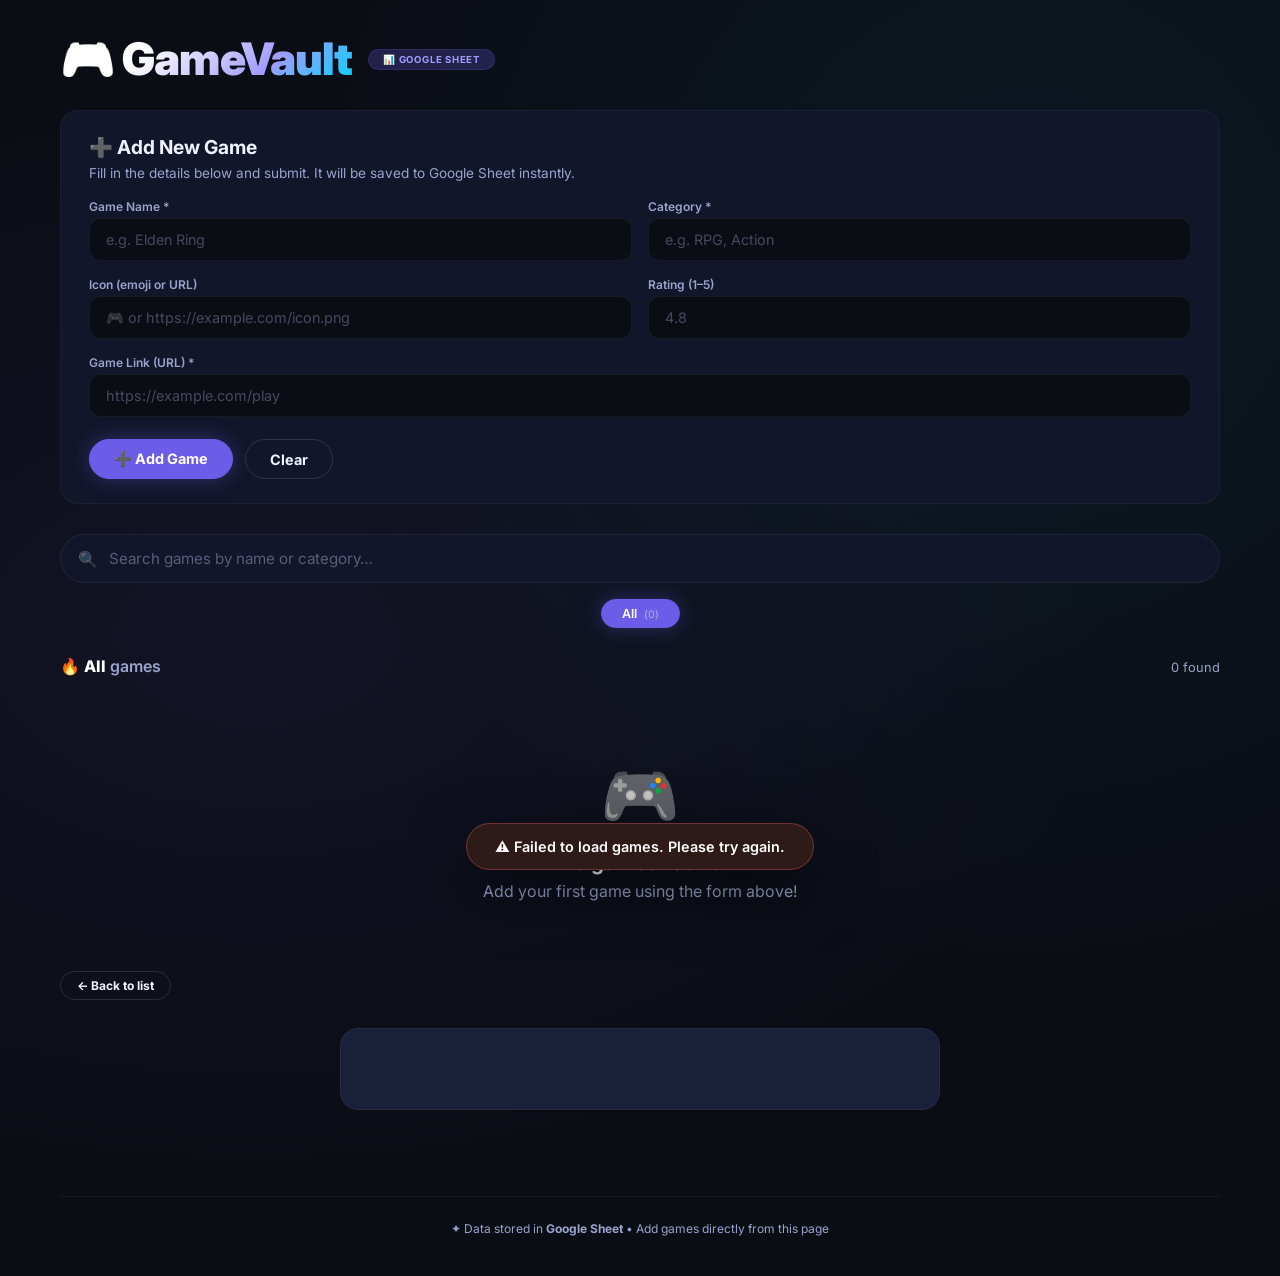
==== commit 26343658: "index.html" ====
--- a/game/index.html
+++ b/game/index.html
@@ -3,11 +3,12 @@
 <head>
     <meta charset="UTF-8" />
     <meta name="viewport" content="width=device-width, initial-scale=1.0, maximum-scale=1.0, user-scalable=yes" />
-    <title>🎮 GameVault · Google Sheet</title>
+    <title>🎮 GameVault · Google Sheet + Add Game</title>
     <link rel="preconnect" href="https://fonts.googleapis.com" />
     <link rel="preconnect" href="https://fonts.gstatic.com" crossorigin />
     <link href="https://fonts.googleapis.com/css2?family=Inter:opsz,wght@14..32,400;14..32,600;14..32,700;14..32,800;14..32,900&display=swap" rel="stylesheet" />
     <style>
+        /* ─── RESET & BASE ─── */
         * {
             margin: 0;
             padding: 0;
@@ -18,7 +19,6 @@
             --bg-secondary: #12162a;
             --bg-card: #1a1f3a;
             --bg-card-hover: #232a4d;
-            --bg-admin: #0f1325;
             --text-primary: #f0f3ff;
             --text-secondary: #9aa3cc;
             --accent-1: #6c5ce7;
@@ -55,9 +55,6 @@
             max-width: 1200px;
             margin: 0 auto;
             padding: 0 20px;
-        }
-        .hidden {
-            display: none !important;
         }
         .btn {
             display: inline-flex;
@@ -90,13 +87,13 @@
         .btn-primary:hover {
             background: #7c6df0;
         }
-        .btn-danger {
-            background: var(--danger);
-            color: #fff;
-            border-color: var(--danger);
-        }
-        .btn-danger:hover {
-            background: #ff7a7a;
+        .btn-success {
+            background: var(--success);
+            color: #fff;
+            border-color: var(--success);
+        }
+        .btn-success:hover {
+            background: #5fdb7e;
         }
         .btn-sm {
             padding: 6px 16px;
@@ -140,6 +137,7 @@
             border-color: rgba(255, 107, 107, 0.3);
             background: #2f1a1a;
         }
+        /* Hero */
         .hero {
             padding: 32px 0 24px 0;
             display: flex;
@@ -173,15 +171,67 @@
             color: var(--accent-2);
             border: 1px solid rgba(108, 92, 231, 0.2);
         }
-        .hero-actions {
+        /* Add Game Form */
+        .add-game-section {
+            background: var(--bg-secondary);
+            border-radius: var(--radius);
+            padding: 24px 28px;
+            margin-bottom: 30px;
+            border: 1px solid rgba(255, 255, 255, 0.04);
+        }
+        .add-game-section h2 {
+            font-size: 1.2rem;
+            font-weight: 700;
+            margin-bottom: 6px;
+        }
+        .add-game-section .sub {
+            color: var(--text-secondary);
+            font-size: 0.85rem;
+            margin-bottom: 18px;
+        }
+        .add-game-form {
+            display: grid;
+            grid-template-columns: 1fr 1fr;
+            gap: 16px;
+        }
+        .add-game-form .full-width {
+            grid-column: 1 / -1;
+        }
+        .add-game-form label {
+            font-size: 0.75rem;
+            font-weight: 600;
+            color: var(--text-secondary);
+            display: block;
+            margin-bottom: 4px;
+        }
+        .add-game-form input,
+        .add-game-form select {
+            width: 100%;
+            padding: 12px 16px;
+            background: var(--bg-primary);
+            border: 1px solid rgba(255, 255, 255, 0.06);
+            border-radius: 12px;
+            color: #fff;
+            font-size: 0.9rem;
+            font-family: inherit;
+            outline: none;
+            transition: var(--transition);
+        }
+        .add-game-form input:focus {
+            border-color: var(--accent-1);
+            box-shadow: 0 0 0 4px var(--accent-glow);
+        }
+        .add-game-form input::placeholder {
+            color: var(--text-secondary);
+            opacity: 0.4;
+        }
+        .add-game-form .form-actions {
             display: flex;
-            gap: 10px;
+            gap: 12px;
             flex-wrap: wrap;
-        }
-        .hero-actions .btn {
-            font-size: 0.8rem;
-            padding: 8px 20px;
-        }
+            margin-top: 6px;
+        }
+        /* Controls */
         .controls {
             display: flex;
             flex-direction: column;
@@ -280,9 +330,10 @@
             font-size: 0.8rem;
             color: var(--text-secondary);
         }
+        /* Game Grid */
         .game-grid {
             display: grid;
-            grid-template-columns: repeat(auto-fill, minmax(160px, 1fr));
+            grid-template-columns: repeat(auto-fill, minmax(170px, 1fr));
             gap: 18px;
         }
         .game-card {
@@ -366,6 +417,15 @@
             color: var(--text-secondary);
             font-size: 0.7rem;
         }
+        .game-card .game-grade {
+            font-size: 0.7rem;
+            font-weight: 700;
+            background: rgba(108, 92, 231, 0.2);
+            padding: 2px 12px;
+            border-radius: 100px;
+            color: var(--accent-2);
+            margin-top: 4px;
+        }
         .game-card .card-glow {
             position: absolute;
             top: -40%;
@@ -424,6 +484,7 @@
                 transform: rotate(360deg);
             }
         }
+        /* Detail (optional) */
         .game-detail {
             animation: fadeUp 0.4s ease forwards;
             padding: 10px 0 30px 0;
@@ -433,10 +494,6 @@
             align-items: center;
             gap: 12px;
             margin-bottom: 28px;
-        }
-        .game-detail .back-bar .btn {
-            font-size: 0.8rem;
-            padding: 8px 20px;
         }
         .game-detail .detail-card {
             background: var(--bg-card);
@@ -510,289 +567,6 @@
         .game-detail .detail-card .game-link-text a:hover {
             text-decoration: underline;
         }
-        .admin-login-wrapper {
-            min-height: 70vh;
-            display: flex;
-            align-items: center;
-            justify-content: center;
-            padding: 30px 20px;
-        }
-        .admin-login-box {
-            background: var(--bg-card);
-            border-radius: var(--radius);
-            padding: 48px 40px;
-            max-width: 420px;
-            width: 100%;
-            border: 1px solid rgba(255, 255, 255, 0.06);
-            box-shadow: 0 30px 60px -20px rgba(0, 0, 0, 0.8);
-        }
-        .admin-login-box .lock-icon {
-            font-size: 3rem;
-            text-align: center;
-            display: block;
-            margin-bottom: 8px;
-        }
-        .admin-login-box h2 {
-            text-align: center;
-            font-size: 1.6rem;
-            font-weight: 800;
-            margin-bottom: 4px;
-        }
-        .admin-login-box .sub {
-            text-align: center;
-            color: var(--text-secondary);
-            font-size: 0.9rem;
-            margin-bottom: 28px;
-        }
-        .admin-login-box label {
-            font-size: 0.8rem;
-            font-weight: 600;
-            color: var(--text-secondary);
-            display: block;
-            margin-bottom: 4px;
-        }
-        .admin-login-box input {
-            width: 100%;
-            padding: 12px 16px;
-            background: var(--bg-secondary);
-            border: 1px solid rgba(255, 255, 255, 0.06);
-            border-radius: 12px;
-            color: #fff;
-            font-size: 0.95rem;
-            font-family: inherit;
-            outline: none;
-            transition: var(--transition);
-            margin-bottom: 16px;
-        }
-        .admin-login-box input:focus {
-            border-color: var(--accent-1);
-            box-shadow: 0 0 0 4px var(--accent-glow);
-            background: var(--bg-card);
-        }
-        .admin-login-box .form-actions {
-            display: flex;
-            gap: 12px;
-            margin-top: 8px;
-        }
-        .admin-login-box .form-actions .btn {
-            flex: 1;
-            justify-content: center;
-        }
-        .admin-login-box .error-msg {
-            color: var(--danger);
-            font-size: 0.85rem;
-            text-align: center;
-            margin-top: 12px;
-            min-height: 24px;
-        }
-        .admin-panel-wrapper {
-            padding: 20px 0 30px 0;
-        }
-        .admin-panel {
-            background: var(--bg-admin);
-            border-radius: var(--radius);
-            padding: 30px 28px;
-            border: 1px solid rgba(255, 255, 255, 0.05);
-            animation: fadeUp 0.4s ease forwards;
-        }
-        .admin-panel .panel-header {
-            display: flex;
-            justify-content: space-between;
-            align-items: center;
-            flex-wrap: wrap;
-            gap: 12px;
-            margin-bottom: 6px;
-        }
-        .admin-panel .panel-header h2 {
-            font-size: 1.4rem;
-            font-weight: 700;
-        }
-        .admin-panel .panel-header .admin-user {
-            font-size: 0.8rem;
-            color: var(--text-secondary);
-            background: rgba(108, 92, 231, 0.12);
-            padding: 4px 16px;
-            border-radius: 100px;
-        }
-        .admin-panel .subtitle {
-            color: var(--text-secondary);
-            font-size: 0.9rem;
-            margin-bottom: 24px;
-        }
-        .admin-tabs {
-            display: flex;
-            gap: 8px;
-            margin-bottom: 24px;
-            border-bottom: 1px solid rgba(255, 255, 255, 0.06);
-            padding-bottom: 12px;
-            flex-wrap: wrap;
-        }
-        .admin-tabs button {
-            padding: 8px 24px;
-            border: none;
-            border-radius: 60px;
-            background: transparent;
-            color: var(--text-secondary);
-            font-family: inherit;
-            font-weight: 600;
-            font-size: 0.85rem;
-            cursor: pointer;
-            transition: var(--transition);
-        }
-        .admin-tabs button:hover {
-            color: #fff;
-            background: rgba(255, 255, 255, 0.04);
-        }
-        .admin-tabs button.active {
-            background: var(--accent-1);
-            color: #fff;
-            box-shadow: 0 0 20px var(--accent-glow);
-        }
-        .admin-tab-content {
-            display: none;
-            animation: fadeUp 0.3s ease forwards;
-        }
-        .admin-tab-content.active {
-            display: block;
-        }
-        .admin-form {
-            display: grid;
-            grid-template-columns: 1fr 1fr;
-            gap: 18px;
-        }
-        .admin-form .full-width {
-            grid-column: 1 / -1;
-        }
-        .admin-form label {
-            font-size: 0.8rem;
-            font-weight: 600;
-            color: var(--text-secondary);
-            display: block;
-            margin-bottom: 4px;
-        }
-        .admin-form input,
-        .admin-form select {
-            width: 100%;
-            padding: 12px 16px;
-            background: var(--bg-secondary);
-            border: 1px solid rgba(255, 255, 255, 0.06);
-            border-radius: 12px;
-            color: #fff;
-            font-size: 0.9rem;
-            font-family: inherit;
-            outline: none;
-            transition: var(--transition);
-        }
-        .admin-form input:focus,
-        .admin-form select:focus {
-            border-color: var(--accent-1);
-            box-shadow: 0 0 0 4px var(--accent-glow);
-            background: var(--bg-card);
-        }
-        .admin-form input::placeholder {
-            color: var(--text-secondary);
-            opacity: 0.4;
-        }
-        .admin-form .form-actions {
-            display: flex;
-            gap: 12px;
-            flex-wrap: wrap;
-            margin-top: 8px;
-        }
-        .admin-game-list {
-            margin-top: 32px;
-        }
-        .admin-game-list h3 {
-            font-size: 1rem;
-            font-weight: 700;
-            color: var(--text-secondary);
-            margin-bottom: 14px;
-        }
-        .admin-game-list .list-item {
-            display: flex;
-            justify-content: space-between;
-            align-items: center;
-            padding: 12px 16px;
-            background: var(--bg-secondary);
-            border-radius: 12px;
-            margin-bottom: 8px;
-            transition: var(--transition);
-            border: 1px solid rgba(255, 255, 255, 0.03);
-        }
-        .admin-game-list .list-item:hover {
-            background: var(--bg-card);
-            border-color: rgba(255, 255, 255, 0.06);
-        }
-        .admin-game-list .list-item .info {
-            display: flex;
-            align-items: center;
-            gap: 14px;
-            flex-wrap: wrap;
-        }
-        .admin-game-list .list-item .info .icon {
-            font-size: 1.6rem;
-        }
-        .admin-game-list .list-item .info .name {
-            font-weight: 600;
-            font-size: 0.9rem;
-        }
-        .admin-game-list .list-item .info .cat {
-            font-size: 0.7rem;
-            color: var(--text-secondary);
-            background: rgba(108, 92, 231, 0.12);
-            padding: 2px 12px;
-            border-radius: 100px;
-        }
-        .admin-game-list .list-item .actions {
-            display: flex;
-            gap: 8px;
-        }
-        .admin-game-list .list-item .actions .btn {
-            padding: 4px 14px;
-            font-size: 0.7rem;
-        }
-        .admin-game-list .empty-small {
-            text-align: center;
-            color: var(--text-secondary);
-            padding: 30px 0;
-            font-size: 0.9rem;
-        }
-        .settings-section {
-            max-width: 480px;
-        }
-        .settings-section .setting-group {
-            margin-bottom: 24px;
-        }
-        .settings-section .setting-group label {
-            font-size: 0.8rem;
-            font-weight: 600;
-            color: var(--text-secondary);
-            display: block;
-            margin-bottom: 4px;
-        }
-        .settings-section .setting-group input {
-            width: 100%;
-            padding: 12px 16px;
-            background: var(--bg-secondary);
-            border: 1px solid rgba(255, 255, 255, 0.06);
-            border-radius: 12px;
-            color: #fff;
-            font-size: 0.95rem;
-            font-family: inherit;
-            outline: none;
-            transition: var(--transition);
-        }
-        .settings-section .setting-group input:focus {
-            border-color: var(--accent-1);
-            box-shadow: 0 0 0 4px var(--accent-glow);
-            background: var(--bg-card);
-        }
-        .settings-section .setting-group .hint {
-            font-size: 0.7rem;
-            color: var(--text-secondary);
-            margin-top: 4px;
-            opacity: 0.6;
-        }
         .footer {
             margin-top: 56px;
             padding-top: 24px;
@@ -809,83 +583,33 @@
             color: #fff;
         }
         @media (max-width: 700px) {
-            .admin-form {
+            .add-game-form {
                 grid-template-columns: 1fr;
             }
-            .admin-form .full-width {
+            .add-game-form .full-width {
                 grid-column: 1;
-            }
-            .admin-panel {
-                padding: 20px 16px;
-            }
-            .admin-login-box {
-                padding: 32px 24px;
-            }
-            .game-detail .detail-card {
-                padding: 28px 20px;
-            }
-            .game-detail .detail-card h1 {
-                font-size: 1.6rem;
-            }
-            .game-detail .detail-card .big-icon {
-                font-size: 3.8rem;
             }
             .hero {
                 flex-direction: column;
                 align-items: flex-start;
             }
-            .hero-actions {
-                width: 100%;
-            }
-            .hero-actions .btn {
-                flex: 1;
-                justify-content: center;
-            }
-        }
-        @media (max-width: 600px) {
             .game-grid {
                 grid-template-columns: repeat(auto-fill, minmax(140px, 1fr));
-                gap: 14px;
-            }
-            .game-card {
-                padding: 16px 12px 14px;
-            }
-            .game-card .icon-big {
-                font-size: 2.6rem;
-            }
-            .filter-chips {
-                gap: 8px;
-            }
-            .filter-chips button {
-                padding: 5px 14px;
-                font-size: 0.7rem;
-            }
-            .search-wrap input {
-                padding: 12px 16px 12px 44px;
-                font-size: 0.9rem;
-            }
-            .admin-game-list .list-item {
-                flex-wrap: wrap;
-                gap: 8px;
-            }
-            .admin-game-list .list-item .info {
-                flex-wrap: wrap;
-            }
-            .admin-tabs button {
-                padding: 6px 16px;
-                font-size: 0.75rem;
-            }
-        }
-        @media (max-width: 420px) {
+            }
+        }
+        @media (max-width: 500px) {
             .game-grid {
                 grid-template-columns: repeat(auto-fill, minmax(120px, 1fr));
                 gap: 12px;
             }
+            .game-card {
+                padding: 14px 10px 12px;
+            }
+            .game-card .icon-big {
+                font-size: 2.4rem;
+            }
             .game-card .game-name {
                 font-size: 0.85rem;
-            }
-            .game-card .icon-big {
-                font-size: 2.2rem;
             }
         }
         @keyframes fadeUp {
@@ -906,144 +630,75 @@
 <body>
 
     <div class="toast" id="toast"></div>
-
     <div class="container" id="app">
 
-        <!-- ═══ MAIN VIEW ═══ -->
-        <div id="mainView">
-            <header class="hero">
-                <div class="hero-left">
-                    <h1>🎮 GameVault</h1>
-                    <span class="badge" id="dataSourceBadge">📊 Google Sheet</span>
+        <!-- ═══ HERO ═══ -->
+        <header class="hero">
+            <div class="hero-left">
+                <h1>🎮 GameVault</h1>
+                <span class="badge">📊 Google Sheet</span>
+            </div>
+            <!-- कुनै extra action छैन, सबै main page मै छ -->
+        </header>
+
+        <!-- ═══ ADD GAME FORM ═══ -->
+        <section class="add-game-section">
+            <h2>➕ Add New Game</h2>
+            <p class="sub">Fill in the details below and submit. It will be saved to Google Sheet instantly.</p>
+            <form class="add-game-form" id="addGameForm">
+                <div>
+                    <label for="gameName">Game Name *</label>
+                    <input type="text" id="gameName" placeholder="e.g. Elden Ring" required />
                 </div>
-                <div class="hero-actions">
-                    <a href="#admin" class="btn btn-outline btn-sm">🔐 Admin</a>
+                <div>
+                    <label for="gameCategory">Category *</label>
+                    <input type="text" id="gameCategory" placeholder="e.g. RPG, Action" required />
                 </div>
-            </header>
-
-            <div class="controls">
-                <div class="search-wrap">
-                    <span class="icon">🔍</span>
-                    <input type="text" id="searchInput" placeholder="Search games…" autocomplete="off" />
+                <div>
+                    <label for="gameIcon">Icon (emoji or URL)</label>
+                    <input type="text" id="gameIcon" placeholder="🎮 or https://example.com/icon.png" />
                 </div>
-                <div class="filter-chips" id="filterContainer"></div>
+                <div>
+                    <label for="gameRating">Rating (1–5)</label>
+                    <input type="number" id="gameRating" placeholder="4.8" min="0" max="5" step="0.1" />
+                </div>
+                <div class="full-width">
+                    <label for="gameLink">Game Link (URL) *</label>
+                    <input type="url" id="gameLink" placeholder="https://example.com/play" required />
+                </div>
+                <div class="full-width form-actions">
+                    <button type="submit" class="btn btn-primary" id="submitBtn">➕ Add Game</button>
+                    <button type="reset" class="btn btn-outline">Clear</button>
+                </div>
+            </form>
+        </section>
+
+        <!-- ═══ SEARCH & FILTER ═══ -->
+        <div class="controls">
+            <div class="search-wrap">
+                <span class="icon">🔍</span>
+                <input type="text" id="searchInput" placeholder="Search games by name or category…" autocomplete="off" />
             </div>
-
-            <div class="grid-header">
-                <h2>🔥 <strong id="showingLabel">All</strong> games</h2>
-                <span class="result-count" id="resultCount">0 found</span>
-            </div>
-
-            <div class="game-grid" id="gameGrid">
-                <div class="loading-state">
-                    <div class="spinner">⏳</div>
-                    <div>Loading games from Google Sheet…</div>
-                </div>
+            <div class="filter-chips" id="filterContainer">
+                <!-- populated by JS -->
             </div>
         </div>
 
-        <!-- ═══ ADMIN ROUTE ═══ -->
-        <div id="adminRoute" class="hidden">
-            <div id="adminLogin" class="admin-login-wrapper">
-                <div class="admin-login-box">
-                    <span class="lock-icon">🔐</span>
-                    <h2>Admin Access</h2>
-                    <p class="sub">Manage games (local storage)</p>
-                    <form id="loginForm">
-                        <label for="loginUser">Username</label>
-                        <input type="text" id="loginUser" placeholder="admin" required autocomplete="username" />
-                        <label for="loginPass">Password</label>
-                        <input type="password" id="loginPass" placeholder="••••••" required autocomplete="current-password" />
-                        <div class="form-actions">
-                            <button type="submit" class="btn btn-primary">🔓 Login</button>
-                            <button type="button" class="btn btn-outline" onclick="window.location.hash=''">← Back</button>
-                        </div>
-                        <div class="error-msg" id="loginError"></div>
-                    </form>
-                </div>
-            </div>
-
-            <div id="adminPanel" class="hidden admin-panel-wrapper">
-                <div class="admin-panel">
-                    <div class="panel-header">
-                        <div>
-                            <h2>🔧 Admin Panel</h2>
-                            <span class="admin-user" id="adminUserDisplay">👤 admin</span>
-                        </div>
-                        <div style="display:flex; gap:10px; flex-wrap:wrap;">
-                            <button class="btn btn-outline btn-sm" id="adminLogoutBtn">🚪 Logout</button>
-                            <a href="#" class="btn btn-outline btn-sm" onclick="window.location.hash=''">← Public</a>
-                        </div>
-                    </div>
-                    <p class="subtitle">Add/delete games — stored in your browser (localStorage).</p>
-
-                    <div class="admin-tabs">
-                        <button class="active" data-tab="games">📋 Games</button>
-                        <button data-tab="settings">⚙️ Settings</button>
-                    </div>
-
-                    <div class="admin-tab-content active" id="tabGames">
-                        <form class="admin-form" id="adminForm">
-                            <div>
-                                <label for="gameName">Game Name *</label>
-                                <input type="text" id="gameName" placeholder="e.g. Elden Ring" required />
-                            </div>
-                            <div>
-                                <label for="gameCategory">Category *</label>
-                                <input type="text" id="gameCategory" placeholder="e.g. RPG, Action" required />
-                            </div>
-                            <div>
-                                <label for="gameIcon">Icon (emoji or URL)</label>
-                                <input type="text" id="gameIcon" placeholder="🎮 or https://example.com/icon.png" />
-                            </div>
-                            <div>
-                                <label for="gameRating">Rating (1–5)</label>
-                                <input type="number" id="gameRating" placeholder="4.8" min="0" max="5" step="0.1" />
-                            </div>
-                            <div class="full-width">
-                                <label for="gameLink">Game Link (URL) *</label>
-                                <input type="url" id="gameLink" placeholder="https://example.com/play" required />
-                            </div>
-                            <div class="full-width form-actions">
-                                <button type="submit" class="btn btn-primary">➕ Add Game</button>
-                                <button type="reset" class="btn btn-outline">Clear</button>
-                            </div>
-                        </form>
-
-                        <div class="admin-game-list">
-                            <h3>📋 Local games (admin added)</h3>
-                            <div id="adminGameList"></div>
-                        </div>
-                    </div>
-
-                    <div class="admin-tab-content" id="tabSettings">
-                        <div class="settings-section">
-                            <h3 style="margin-bottom:20px;font-weight:700;">Change Credentials</h3>
-                            <form id="settingsForm">
-                                <div class="setting-group">
-                                    <label for="newUsername">New Username</label>
-                                    <input type="text" id="newUsername" placeholder="Enter new username" />
-                                    <div class="hint">Leave blank to keep current</div>
-                                </div>
-                                <div class="setting-group">
-                                    <label for="newPassword">New Password</label>
-                                    <input type="password" id="newPassword" placeholder="Enter new password" />
-                                    <div class="hint">Leave blank to keep current</div>
-                                </div>
-                                <div class="setting-group">
-                                    <label for="confirmPassword">Confirm New Password</label>
-                                    <input type="password" id="confirmPassword" placeholder="Confirm new password" />
-                                </div>
-                                <button type="submit" class="btn btn-success">💾 Update Credentials</button>
-                            </form>
-                            <div id="settingsMsg" style="margin-top:16px;font-size:0.9rem;color:var(--text-secondary);"></div>
-                        </div>
-                    </div>
-                </div>
+        <!-- ═══ GRID HEADER ═══ -->
+        <div class="grid-header">
+            <h2>🔥 <strong id="showingLabel">All</strong> games</h2>
+            <span class="result-count" id="resultCount">0 found</span>
+        </div>
+
+        <!-- ═══ GAME GRID ═══ -->
+        <div class="game-grid" id="gameGrid">
+            <div class="loading-state">
+                <div class="spinner">⏳</div>
+                <div>Loading games from Google Sheet…</div>
             </div>
         </div>
 
-        <!-- ═══ DETAIL VIEW ═══ -->
+        <!-- ═══ DETAIL VIEW (hidden) ═══ -->
         <div id="detailView" class="hidden">
             <div class="game-detail">
                 <div class="back-bar">
@@ -1054,115 +709,41 @@
         </div>
 
         <footer class="footer">
-            <p>✦ Data from <strong id="footerDataSource">Google Sheet</strong> &bull; <a href="#admin">🔐 Admin</a></p>
+            <p>✦ Data stored in <strong>Google Sheet</strong> &bull; Add games directly from this page</p>
         </footer>
     </div>
 
     <script>
         // ═══════════════════════════════════════════════════════════════
-        //  🔥 तपाईंको Google Sheet को CSV URL
-        // ═══════════════════════════════════════════════════════════════
-        const SHEET_CSV_URL =
-            'https://docs.google.com/spreadsheets/d/e/2PACX-1vQjCj-qW3dNB9OOOxnRp8FO0Kgfz4ZDPYC6y-GMiFcsArUcZ4DuIfIf88usn5QAOJ9ekGuuYgN67FSZ/pub?output=csv';
-
-        // ═══════════════════════════════════════════════════════════════
-        //  PROXIES: धेरै CORS-Proxy सेवाहरू (fallback सहित)
-        // ═══════════════════════════════════════════════════════════════
-        const PROXIES = [
-            // Proxy 1: corsproxy.io (सबैभन्दा भरपर्दो)
-            (url) => `https://corsproxy.io/?${encodeURIComponent(url)}`,
-            // Proxy 2: api.allorigins.win (पुरानो)
-            (url) => `https://api.allorigins.win/raw?url=${encodeURIComponent(url)}`,
-            // Proxy 3: corsproxy.io (alt format)
-            (url) => `https://corsproxy.io/?url=${encodeURIComponent(url)}`,
-        ];
-
-        // ═══════════════════════════════════════════════════════════════
-        //  STORAGE HELPERS
-        // ═══════════════════════════════════════════════════════════════
-
-        const LOCAL_KEY = 'gamevault_local_games';
-        const CRED_KEY = 'gamevault_creds';
-
-        function getLocalGames() {
-            try {
-                const raw = localStorage.getItem(LOCAL_KEY);
-                if (raw) {
-                    const parsed = JSON.parse(raw);
-                    if (Array.isArray(parsed)) return parsed;
-                }
-            } catch (_) {}
-            return [];
-        }
-
-        function saveLocalGames(games) {
-            localStorage.setItem(LOCAL_KEY, JSON.stringify(games));
-        }
-
-        function getCredentials() {
-            try {
-                const raw = localStorage.getItem(CRED_KEY);
-                if (raw) {
-                    const parsed = JSON.parse(raw);
-                    if (parsed && parsed.username && parsed.password) return parsed;
-                }
-            } catch (_) {}
-            return { username: 'admin', password: 'admin123' };
-        }
-
-        function saveCredentials(creds) {
-            localStorage.setItem(CRED_KEY, JSON.stringify(creds));
-        }
-
-        function generateId() {
-            return Date.now().toString(36) + Math.random().toString(36).slice(2, 6);
-        }
+        //  🔥 यहाँ आफ्नो Google Apps Script Web App URL राख्नुहोस्
+        // ═══════════════════════════════════════════════════════════════
+        const API_URL = 'https://script.google.com/macros/s/AKfycbzAB0W_-qLneCr2QI4ogMFsB4-CL0kqbavTI4qMSmdpdvaX8rf7NOAAG3s7JnHAX5XhlQ/exec'; // <-- Replace with your deployed URL
 
         // ═══════════════════════════════════════════════════════════════
         //  STATE
         // ═══════════════════════════════════════════════════════════════
-
-        let sheetGames = [];
-        let localGames = getLocalGames();
         let allGames = [];
         let activeCategory = 'All';
         let searchQuery = '';
-        let isLoggedIn = false;
 
         // ═══════════════════════════════════════════════════════════════
         //  DOM REFS
         // ═══════════════════════════════════════════════════════════════
-
-        const mainView = document.getElementById('mainView');
-        const adminRoute = document.getElementById('adminRoute');
-        const adminLogin = document.getElementById('adminLogin');
-        const adminPanel = document.getElementById('adminPanel');
-        const detailView = document.getElementById('detailView');
+        const form = document.getElementById('addGameForm');
+        const gameName = document.getElementById('gameName');
+        const gameCategory = document.getElementById('gameCategory');
+        const gameIcon = document.getElementById('gameIcon');
+        const gameRating = document.getElementById('gameRating');
+        const gameLink = document.getElementById('gameLink');
+        const submitBtn = document.getElementById('submitBtn');
 
         const grid = document.getElementById('gameGrid');
         const searchInput = document.getElementById('searchInput');
         const filterContainer = document.getElementById('filterContainer');
         const showingLabel = document.getElementById('showingLabel');
         const resultCount = document.getElementById('resultCount');
-        const dataSourceBadge = document.getElementById('dataSourceBadge');
-        const footerDataSource = document.getElementById('footerDataSource');
-
-        const loginForm = document.getElementById('loginForm');
-        const loginUser = document.getElementById('loginUser');
-        const loginPass = document.getElementById('loginPass');
-        const loginError = document.getElementById('loginError');
-
-        const adminForm = document.getElementById('adminForm');
-        const adminGameList = document.getElementById('adminGameList');
-        const adminUserDisplay = document.getElementById('adminUserDisplay');
-        const adminLogoutBtn = document.getElementById('adminLogoutBtn');
-
-        const settingsForm = document.getElementById('settingsForm');
-        const newUsername = document.getElementById('newUsername');
-        const newPassword = document.getElementById('newPassword');
-        const confirmPassword = document.getElementById('confirmPassword');
-        const settingsMsg = document.getElementById('settingsMsg');
-
+
+        const detailView = document.getElementById('detailView');
         const detailCard = document.getElementById('detailCard');
         const backFromDetailBtn = document.getElementById('backFromDetailBtn');
 
@@ -1172,246 +753,72 @@
         // ═══════════════════════════════════════════════════════════════
         //  TOAST
         // ═══════════════════════════════════════════════════════════════
-
         function showToast(msg, type = 'success') {
             toast.textContent = msg;
             toast.className = 'toast ' + type;
             void toast.offsetWidth;
             toast.classList.add('show');
             clearTimeout(toastTimer);
-            toastTimer = setTimeout(() => toast.classList.remove('show'), 2800);
-        }
-
-        // ═══════════════════════════════════════════════════════════════
-        //  AUTH
-        // ═══════════════════════════════════════════════════════════════
-
-        function checkAuth() {
-            const session = sessionStorage.getItem('gamevault_session');
-            if (session === 'true') {
-                isLoggedIn = true;
-                return true;
-            }
-            return false;
-        }
-
-        function login(username, password) {
-            const creds = getCredentials();
-            if (username === creds.username && password === creds.password) {
-                sessionStorage.setItem('gamevault_session', 'true');
-                isLoggedIn = true;
-                return true;
-            }
-            return false;
-        }
-
-        function logout() {
-            sessionStorage.removeItem('gamevault_session');
-            isLoggedIn = false;
-        }
-
-        // ═══════════════════════════════════════════════════════════════
-        //  ROUTING
-        // ═══════════════════════════════════════════════════════════════
-
-        function navigateTo(route, data) {
-            mainView.classList.add('hidden');
-            adminRoute.classList.add('hidden');
-            detailView.classList.add('hidden');
-
-            if (route === 'main') {
-                mainView.classList.remove('hidden');
-                loadAllData();
-                window.location.hash = '';
-            } else if (route === 'admin') {
-                adminRoute.classList.remove('hidden');
-                if (checkAuth()) {
-                    showAdminPanel();
-                } else {
-                    showLoginScreen();
-                }
-            } else if (route === 'detail') {
-                detailView.classList.remove('hidden');
-                renderDetail(data);
-            }
-        }
-
-        function showLoginScreen() {
-            adminLogin.classList.remove('hidden');
-            adminPanel.classList.add('hidden');
-            loginError.textContent = '';
-            loginUser.value = '';
-            loginPass.value = '';
-            loginUser.focus();
-        }
-
-        function showAdminPanel() {
-            adminLogin.classList.add('hidden');
-            adminPanel.classList.remove('hidden');
-            const creds = getCredentials();
-            adminUserDisplay.textContent = '👤 ' + creds.username;
-            renderAdminList();
-            newUsername.value = '';
-            newPassword.value = '';
-            confirmPassword.value = '';
-            settingsMsg.textContent = '';
-            switchTab('games');
-        }
-
-        // ═══════════════════════════════════════════════════════════════
-        //  TAB
-        // ═══════════════════════════════════════════════════════════════
-
-        function switchTab(tabId) {
-            document.querySelectorAll('.admin-tab-content').forEach(el => el.classList.remove('active'));
-            document.querySelectorAll('.admin-tabs button').forEach(el => el.classList.remove('active'));
-            const target = document.getElementById('tab' + tabId.charAt(0).toUpperCase() + tabId.slice(1));
-            if (target) target.classList.add('active');
-            const btn = document.querySelector(`.admin-tabs button[data-tab="${tabId}"]`);
-            if (btn) btn.classList.add('active');
-        }
-
-        document.querySelectorAll('.admin-tabs button').forEach(btn => {
-            btn.addEventListener('click', () => switchTab(btn.dataset.tab));
-        });
-
-        // ═══════════════════════════════════════════════════════════════
-        //  🟢 LOAD DATA FROM SHEET (Multi-Proxy with Fallback)
-        // ═══════════════════════════════════════════════════════════════
-
-        async function fetchWithProxy(url) {
-            // Try each proxy one by one
-            for (let i = 0; i < PROXIES.length; i++) {
-                try {
-                    const proxyUrl = PROXIES[i](url);
-                    console.log(`🔄 Trying proxy ${i + 1}: ${proxyUrl}`);
-
-                    const response = await fetch(proxyUrl, {
-                        signal: AbortSignal.timeout(15000) // 15 sec timeout
-                    });
-
-                    if (!response.ok) {
-                        console.warn(`⚠️ Proxy ${i + 1} returned status ${response.status}`);
-                        continue;
-                    }
-
-                    const text = await response.text();
-
-                    // Check if we got valid CSV data (at least 2 lines)
-                    const lines = text.split('\n').filter(line => line.trim() !== '');
-                    if (lines.length < 2) {
-                        console.warn(`⚠️ Proxy ${i + 1} returned less than 2 lines`);
-                        continue;
-                    }
-
-                    console.log(`✅ Proxy ${i + 1} succeeded!`);
-                    return text;
-
-                } catch (error) {
-                    console.warn(`❌ Proxy ${i + 1} failed:`, error.message);
-                    // Continue to next proxy
-                }
-            }
-
-            // All proxies failed
-            throw new Error('All CORS proxies failed. Please check your internet connection or try again later.');
-        }
-
-        async function loadSheetData() {
+            toastTimer = setTimeout(() => toast.classList.remove('show'), 3000);
+        }
+
+        // ═══════════════════════════════════════════════════════════════
+        //  API CALLS
+        // ═══════════════════════════════════════════════════════════════
+        async function fetchGames() {
             try {
-                // Fetch CSV using multi-proxy
-                const csvText = await fetchWithProxy(SHEET_CSV_URL);
-
-                // Parse CSV
-                const lines = csvText.split('\n').filter(line => line.trim() !== '');
-                if (lines.length < 2) {
-                    throw new Error('CSV has no data rows.');
-                }
-
-                // Parse headers (case-insensitive)
-                const headerRaw = lines[0].split(',').map(h => h.trim().toLowerCase());
-                // Find column indices by name
-                const getIndex = (name) => headerRaw.findIndex(h => h === name);
-
-                const nameIdx = getIndex('name');
-                const categoryIdx = getIndex('category');
-                const iconIdx = getIndex('icon');
-                const ratingIdx = getIndex('rating');
-                const linkIdx = getIndex('link');
-
-                if (nameIdx === -1 || categoryIdx === -1) {
-                    throw new Error('Required columns "name" and "category" not found in CSV.');
-                }
-
-                const games = [];
-                for (let i = 1; i < lines.length; i++) {
-                    const values = lines[i].split(',').map(v => v.trim());
-                    const name = values[nameIdx] || '';
-                    const category = values[categoryIdx] || '';
-                    if (name && category) {
-                        games.push({
-                            id: generateId(),
-                            name: name,
-                            category: category,
-                            icon: (iconIdx !== -1 && values[iconIdx]) || '🎮',
-                            rating: parseFloat(values[ratingIdx]) || 0,
-                            link: (linkIdx !== -1 && values[linkIdx]) || '',
-                        });
-                    }
-                }
-
-                if (games.length === 0) {
-                    throw new Error('No valid games found in CSV.');
-                }
-
-                sheetGames = games;
-                showToast(`✅ Loaded ${games.length} games from Google Sheet!`, 'success');
-                console.log('📊 Sheet data:', games);
-
+                const response = await fetch(API_URL);
+                if (!response.ok) throw new Error('Network response was not ok');
+                const data = await response.json();
+                return data;
             } catch (error) {
-                console.error('Error loading sheet data:', error);
-                sheetGames = [];
-                showToast('⚠️ Could not load Google Sheet data: ' + error.message, 'error');
-            }
-        }
-
-        // ═══════════════════════════════════════════════════════════════
-        //  MERGE & RENDER
-        // ═══════════════════════════════════════════════════════════════
-
-        function mergeGames() {
-            const all = [...sheetGames, ...localGames];
-            const seen = new Set();
-            const unique = [];
-            for (const g of all) {
-                const key = g.name.toLowerCase().trim();
-                if (!seen.has(key)) {
-                    seen.add(key);
-                    unique.push(g);
-                }
-            }
-            return unique;
-        }
-
-        async function loadAllData() {
-            grid.innerHTML = `
-                        <div class="loading-state">
-                            <div class="spinner">⏳</div>
-                            <div>Loading games from Google Sheet…</div>
-                        </div>
-                    `;
-
-            await loadSheetData();
-            localGames = getLocalGames();
-            allGames = mergeGames();
-            renderFilters();
-            renderGrid();
-            updateStats();
+                console.error('Error fetching games:', error);
+                showToast('⚠️ Failed to load games. Please try again.', 'error');
+                return [];
+            }
+        }
+
+        async function addGame(gameData) {
+            try {
+                const response = await fetch(API_URL, {
+                    method: 'POST',
+                    mode: 'cors',
+                    headers: {
+                        'Content-Type': 'application/json',
+                    },
+                    body: JSON.stringify(gameData),
+                });
+                const result = await response.json();
+                return result;
+            } catch (error) {
+                console.error('Error adding game:', error);
+                return { success: false, error: error.message };
+            }
         }
 
         // ═══════════════════════════════════════════════════════════════
         //  RENDER HELPERS
         // ═══════════════════════════════════════════════════════════════
+        function renderStars(rating) {
+            if (!rating || rating < 0) return '☆☆☆☆☆';
+            const r = Math.min(Math.max(rating, 0), 5);
+            const full = Math.floor(r);
+            const half = r - full >= 0.5 ? 1 : 0;
+            const empty = 5 - full - half;
+            return '⭐'.repeat(full) + (half ? '⭐' : '') + '☆'.repeat(empty);
+        }
+
+        function getGrade(rating) {
+            if (!rating || rating < 0) return 'N/A';
+            if (rating >= 4.5) return 'A+';
+            if (rating >= 4.0) return 'A';
+            if (rating >= 3.5) return 'B+';
+            if (rating >= 3.0) return 'B';
+            if (rating >= 2.5) return 'C+';
+            if (rating >= 2.0) return 'C';
+            if (rating >= 1.0) return 'D';
+            return 'F';
+        }
 
         function getCategories() {
             const cats = allGames.map(g => g.category);
@@ -1429,15 +836,6 @@
             });
         }
 
-        function renderStars(rating) {
-            if (!rating || rating < 0) return '☆☆☆☆☆';
-            const r = Math.min(Math.max(rating, 0), 5);
-            const full = Math.floor(r);
-            const half = r - full >= 0.5 ? 1 : 0;
-            const empty = 5 - full - half;
-            return '⭐'.repeat(full) + (half ? '⭐' : '') + '☆'.repeat(empty);
-        }
-
         function renderFilters() {
             const categories = getCategories();
             const counts = {};
@@ -1469,12 +867,11 @@
             const filtered = getFilteredGames();
 
             if (filtered.length === 0) {
-                const hasGames = allGames.length > 0;
                 grid.innerHTML = `
                             <div class="empty-state">
-                                <span class="big-emoji">${hasGames ? '🔍' : '🎮'}</span>
-                                <h3>${hasGames ? 'No games match' : 'No games found'}</h3>
-                                <p>${hasGames ? 'Try adjusting your search or filter.' : 'Add games via Admin panel or Google Sheet.'}</p>
+                                <span class="big-emoji">🎮</span>
+                                <h3>No games found</h3>
+                                <p>Add your first game using the form above!</p>
                             </div>
                         `;
                 resultCount.textContent = '0 found';
@@ -1483,7 +880,7 @@
             }
 
             grid.innerHTML = filtered.map(game => `
-                        <a class="game-card" href="#detail-${game.id}" data-id="${game.id}">
+                        <div class="game-card" data-id="${game.id || game.name}">
                             <div class="card-glow"></div>
                             <div class="icon-big">${game.icon || '🎮'}</div>
                             <div class="game-name">${game.name}</div>
@@ -1492,15 +889,17 @@
                                 ${renderStars(game.rating)}
                                 <span>${game.rating ? game.rating.toFixed(1) : '—'}</span>
                             </div>
-                        </a>
+                            <div class="game-grade">${getGrade(game.rating)}</div>
+                        </div>
                     `).join('');
 
+            // Click on card → detail view (optional, but we keep it)
             grid.querySelectorAll('.game-card').forEach(card => {
-                card.addEventListener('click', (e) => {
-                    e.preventDefault();
-                    const id = card.dataset.id;
-                    const game = allGames.find(g => g.id === id);
-                    if (game) navigateTo('detail', game);
+                card.addEventListener('click', () => {
+                    // Find game by name (or use data-id)
+                    const name = card.querySelector('.game-name').textContent;
+                    const game = allGames.find(g => g.name === name);
+                    if (game) showDetail(game);
                 });
             });
 
@@ -1508,21 +907,9 @@
             showingLabel.textContent = activeCategory === 'All' ? 'All' : activeCategory;
         }
 
-        function updateStats() {
-            document.getElementById('totalGames').textContent = allGames.length;
-            const cats = new Set(allGames.map(g => g.category));
-            document.getElementById('totalCategories').textContent = cats.size;
-        }
-
-        // ═══════════════════════════════════════════════════════════════
-        //  DETAIL
-        // ═══════════════════════════════════════════════════════════════
-
-        function renderDetail(game) {
-            if (!game) {
-                detailCard.innerHTML = `<p style="color:var(--text-secondary);">Game not found.</p>`;
-                return;
-            }
+        // ─── Detail View (optional) ───
+        function showDetail(game) {
+            detailView.classList.remove('hidden');
             detailCard.innerHTML = `
                         <div class="big-icon">${game.icon || '🎮'}</div>
                         <h1>${game.name}</h1>
@@ -1530,6 +917,7 @@
                         <div class="rating-big">
                             ${renderStars(game.rating)}
                             <span>${game.rating ? game.rating.toFixed(1) : 'Not rated'}</span>
+                            <span style="margin-left:12px;font-size:1rem;color:var(--accent-2);">Grade: ${getGrade(game.rating)}</span>
                         </div>
                         ${game.link ? `
                             <a href="${game.link}" target="_blank" rel="noopener noreferrer" class="play-link">
@@ -1542,231 +930,104 @@
                             <p style="color:var(--text-secondary);">No game link provided.</p>
                         `}
                     `;
-        }
-
-        // ═══════════════════════════════════════════════════════════════
-        //  ADMIN LIST
-        // ═══════════════════════════════════════════════════════════════
-
-        function renderAdminList() {
-            const locals = getLocalGames();
-            if (locals.length === 0) {
-                adminGameList.innerHTML = `
-                            <div class="empty-small">🕹️ No local games added yet. Add one above!</div>
-                        `;
-                return;
-            }
-
-            adminGameList.innerHTML = locals.map((game) => `
-                        <div class="list-item">
-                            <div class="info">
-                                <span class="icon">${game.icon || '🎮'}</span>
-                                <span class="name">${game.name}</span>
-                                <span class="cat">${game.category}</span>
-                                <span style="font-size:0.7rem;color:var(--text-secondary);">
-                                    ${game.rating ? '⭐' + game.rating.toFixed(1) : '—'}
-                                </span>
-                            </div>
-                            <div class="actions">
-                                <button class="btn btn-danger btn-sm delete-local" data-id="${game.id}">✕</button>
-                            </div>
+            // Hide grid and show detail
+            document.querySelector('.controls').style.display = 'none';
+            document.querySelector('.grid-header').style.display = 'none';
+            grid.style.display = 'none';
+            // We'll manage visibility via back button
+        }
+
+        function hideDetail() {
+            detailView.classList.add('hidden');
+            document.querySelector('.controls').style.display = '';
+            document.querySelector('.grid-header').style.display = '';
+            grid.style.display = '';
+        }
+
+        backFromDetailBtn.addEventListener('click', hideDetail);
+
+        // ═══════════════════════════════════════════════════════════════
+        //  LOAD DATA
+        // ═══════════════════════════════════════════════════════════════
+        async function loadData() {
+            grid.innerHTML = `
+                        <div class="loading-state">
+                            <div class="spinner">⏳</div>
+                            <div>Loading games from Google Sheet…</div>
                         </div>
-                    `).join('');
-
-            adminGameList.querySelectorAll('.delete-local').forEach(btn => {
-                btn.addEventListener('click', () => {
-                    const id = btn.dataset.id;
-                    let locals = getLocalGames();
-                    const game = locals.find(g => g.id === id);
-                    if (!game) return;
-                    if (confirm(`Delete "${game.name}" from local storage?`)) {
-                        locals = locals.filter(g => g.id !== id);
-                        saveLocalGames(locals);
-                        localGames = locals;
-                        renderAdminList();
-                        allGames = mergeGames();
-                        renderFilters();
-                        renderGrid();
-                        updateStats();
-                        showToast(`🗑️ "${game.name}" deleted locally`, 'success');
-                    }
-                });
-            });
-        }
-
-        // ═══════════════════════════════════════════════════════════════
-        //  ADMIN FORM
-        // ═══════════════════════════════════════════════════════════════
-
-        adminForm.addEventListener('submit', (e) => {
-            e.preventDefault();
-
-            const name = document.getElementById('gameName').value.trim();
-            const category = document.getElementById('gameCategory').value.trim();
-            const icon = document.getElementById('gameIcon').value.trim() || '🎮';
-            const rating = parseFloat(document.getElementById('gameRating').value) || 0;
-            const link = document.getElementById('gameLink').value.trim();
-
-            if (!name || !category || !link) {
-                showToast('⚠️ Name, Category, and Link are required.', 'error');
-                return;
-            }
-
-            const newGame = {
-                id: generateId(),
-                name,
-                category,
-                icon,
-                rating: Math.min(Math.max(rating, 0), 5),
-                link,
-            };
-
-            const locals = getLocalGames();
-            locals.push(newGame);
-            saveLocalGames(locals);
-            localGames = locals;
-
-            adminForm.reset();
-            document.getElementById('gameIcon').value = '🎮';
-            document.getElementById('gameRating').value = '';
-
-            renderAdminList();
-            allGames = mergeGames();
+                    `;
+            const data = await fetchGames();
+            if (Array.isArray(data)) {
+                allGames = data;
+            } else {
+                allGames = [];
+                showToast('⚠️ No data received from server.', 'error');
+            }
             renderFilters();
             renderGrid();
             updateStats();
-
-            showToast(`✅ "${name}" added locally!`, 'success');
+        }
+
+        function updateStats() {
+            document.getElementById('totalGames').textContent = allGames.length;
+            const cats = new Set(allGames.map(g => g.category));
+            document.getElementById('totalCategories').textContent = cats.size;
+        }
+
+        // ═══════════════════════════════════════════════════════════════
+        //  FORM SUBMIT
+        // ═══════════════════════════════════════════════════════════════
+        form.addEventListener('submit', async (e) => {
+            e.preventDefault();
+
+            const name = gameName.value.trim();
+            const category = gameCategory.value.trim();
+            const icon = gameIcon.value.trim() || '🎮';
+            const rating = parseFloat(gameRating.value) || 0;
+            const link = gameLink.value.trim();
+
+            if (!name || !category || !link) {
+                showToast('⚠️ Please fill in Name, Category, and Link.', 'error');
+                return;
+            }
+
+            // Disable submit button
+            submitBtn.disabled = true;
+            submitBtn.textContent = '⏳ Adding…';
+
+            const result = await addGame({ name, category, icon, rating, link });
+
+            if (result.success) {
+                showToast('✅ Game added successfully!', 'success');
+                form.reset();
+                // Reload data
+                await loadData();
+            } else {
+                showToast('❌ Failed to add game: ' + (result.error || 'Unknown error'), 'error');
+            }
+
+            submitBtn.disabled = false;
+            submitBtn.textContent = '➕ Add Game';
         });
 
         // ═══════════════════════════════════════════════════════════════
-        //  LOGIN
-        // ═══════════════════════════════════════════════════════════════
-
-        loginForm.addEventListener('submit', (e) => {
-            e.preventDefault();
-            const user = loginUser.value.trim();
-            const pass = loginPass.value.trim();
-
-            if (!user || !pass) {
-                loginError.textContent = 'Please enter both username and password.';
-                return;
-            }
-
-            if (login(user, pass)) {
-                loginError.textContent = '';
-                showAdminPanel();
-                showToast('✅ Welcome back!', 'success');
-            } else {
-                loginError.textContent = '❌ Invalid username or password.';
-                loginPass.value = '';
-                loginPass.focus();
-            }
-        });
-
-        adminLogoutBtn.addEventListener('click', () => {
-            logout();
-            navigateTo('main');
-            showToast('🚪 Logged out', '');
-        });
-
-        // ═══════════════════════════════════════════════════════════════
-        //  SETTINGS
-        // ═══════════════════════════════════════════════════════════════
-
-        settingsForm.addEventListener('submit', (e) => {
-            e.preventDefault();
-            const newUser = newUsername.value.trim();
-            const newPass = newPassword.value.trim();
-            const confirm = confirmPassword.value.trim();
-
-            const creds = getCredentials();
-
-            if (newUser && newPass && newPass !== confirm) {
-                settingsMsg.textContent = '❌ Passwords do not match.';
-                settingsMsg.style.color = 'var(--danger)';
-                return;
-            }
-
-            if (newUser && !newPass) {
-                settingsMsg.textContent = '❌ Please enter a new password when changing username.';
-                settingsMsg.style.color = 'var(--danger)';
-                return;
-            }
-
-            if (newPass && !newUser) {
-                settingsMsg.textContent = '❌ Please enter a new username when changing password.';
-                settingsMsg.style.color = 'var(--danger)';
-                return;
-            }
-
-            if (!newUser && !newPass) {
-                settingsMsg.textContent = 'ℹ️ No changes made.';
-                settingsMsg.style.color = 'var(--text-secondary)';
-                return;
-            }
-
-            const updated = {
-                username: newUser || creds.username,
-                password: newPass || creds.password,
-            };
-            saveCredentials(updated);
-            sessionStorage.setItem('gamevault_session', 'true');
-            adminUserDisplay.textContent = '👤 ' + updated.username;
-            settingsMsg.textContent = '✅ Credentials updated successfully!';
-            settingsMsg.style.color = 'var(--success)';
-            newUsername.value = '';
-            newPassword.value = '';
-            confirmPassword.value = '';
-            showToast('✅ Credentials updated!', 'success');
-        });
-
-        // ═══════════════════════════════════════════════════════════════
         //  SEARCH
         // ═══════════════════════════════════════════════════════════════
-
         searchInput.addEventListener('input', (e) => {
             searchQuery = e.target.value;
             renderGrid();
         });
 
-        backFromDetailBtn.addEventListener('click', () => navigateTo('main'));
-
-        // ═══════════════════════════════════════════════════════════════
-        //  HASH ROUTING
-        // ═══════════════════════════════════════════════════════════════
-
-        window.addEventListener('hashchange', handleHash);
-        window.addEventListener('DOMContentLoaded', handleHash);
-
-        function handleHash() {
-            const hash = window.location.hash;
-            if (hash === '#admin') {
-                navigateTo('admin');
-            } else if (hash.startsWith('#detail-')) {
-                const id = hash.replace('#detail-', '');
-                const game = allGames.find(g => g.id === id);
-                if (game) navigateTo('detail', game);
-                else navigateTo('main');
-            } else {
-                navigateTo('main');
-            }
-        }
-
         // ═══════════════════════════════════════════════════════════════
         //  INIT
         // ═══════════════════════════════════════════════════════════════
-
-        if (!localStorage.getItem(CRED_KEY)) {
-            saveCredentials({ username: 'admin', password: 'admin123' });
-        }
-
-        // Console मा डिबगिङको लागि
-        console.log('🔧 GameVault started!');
-        console.log('📄 Sheet URL:', SHEET_CSV_URL);
-        console.log('🔄 Proxies:', PROXIES.length);
-
-        handleHash();
+        loadData();
+
+        // Update total games/categories (these are static, we'll update after load)
+        // We'll call updateStats in loadData after data is set.
+
+        console.log('🔧 GameVault with Google Apps Script');
+        console.log('📡 API URL:', API_URL);
     </script>
 
 </body>
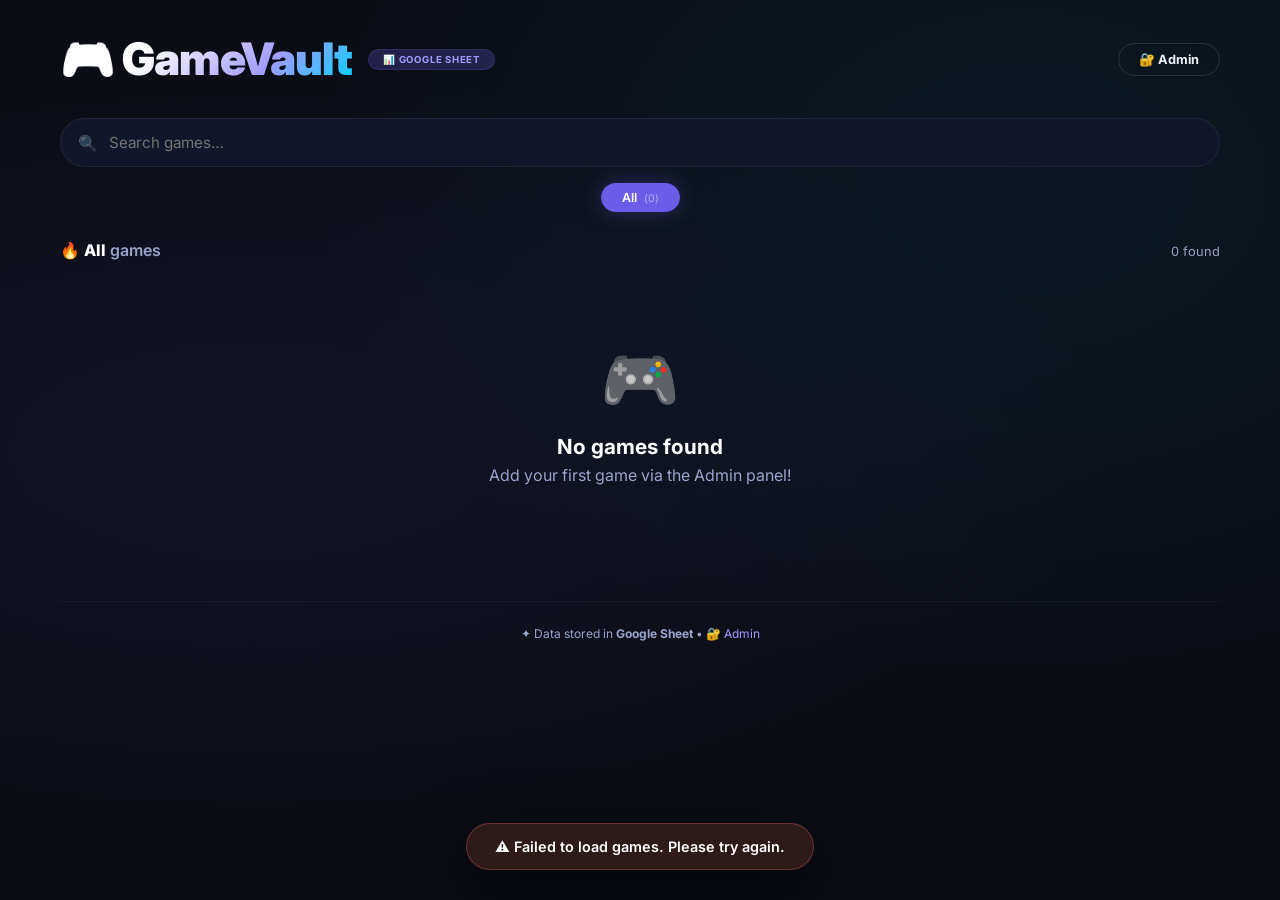
==== commit bd1bb9d5: "index.html" ====
--- a/game/index.html
+++ b/game/index.html
@@ -3,12 +3,12 @@
 <head>
     <meta charset="UTF-8" />
     <meta name="viewport" content="width=device-width, initial-scale=1.0, maximum-scale=1.0, user-scalable=yes" />
-    <title>🎮 GameVault · Google Sheet + Add Game</title>
+    <title>🎮 GameVault · Admin + Public</title>
     <link rel="preconnect" href="https://fonts.googleapis.com" />
     <link rel="preconnect" href="https://fonts.gstatic.com" crossorigin />
     <link href="https://fonts.googleapis.com/css2?family=Inter:opsz,wght@14..32,400;14..32,600;14..32,700;14..32,800;14..32,900&display=swap" rel="stylesheet" />
     <style>
-        /* ─── RESET & BASE ─── */
+        /* ─── RESET & BASE ─── (same as before) ─── */
         * {
             margin: 0;
             padding: 0;
@@ -19,6 +19,7 @@
             --bg-secondary: #12162a;
             --bg-card: #1a1f3a;
             --bg-card-hover: #232a4d;
+            --bg-admin: #0f1325;
             --text-primary: #f0f3ff;
             --text-secondary: #9aa3cc;
             --accent-1: #6c5ce7;
@@ -55,6 +56,9 @@
             max-width: 1200px;
             margin: 0 auto;
             padding: 0 20px;
+        }
+        .hidden {
+            display: none !important;
         }
         .btn {
             display: inline-flex;
@@ -95,6 +99,14 @@
         .btn-success:hover {
             background: #5fdb7e;
         }
+        .btn-danger {
+            background: var(--danger);
+            color: #fff;
+            border-color: var(--danger);
+        }
+        .btn-danger:hover {
+            background: #ff7a7a;
+        }
         .btn-sm {
             padding: 6px 16px;
             font-size: 0.75rem;
@@ -137,7 +149,7 @@
             border-color: rgba(255, 107, 107, 0.3);
             background: #2f1a1a;
         }
-        /* Hero */
+        /* ─── HERO ─── */
         .hero {
             padding: 32px 0 24px 0;
             display: flex;
@@ -171,67 +183,16 @@
             color: var(--accent-2);
             border: 1px solid rgba(108, 92, 231, 0.2);
         }
-        /* Add Game Form */
-        .add-game-section {
-            background: var(--bg-secondary);
-            border-radius: var(--radius);
-            padding: 24px 28px;
-            margin-bottom: 30px;
-            border: 1px solid rgba(255, 255, 255, 0.04);
-        }
-        .add-game-section h2 {
-            font-size: 1.2rem;
-            font-weight: 700;
-            margin-bottom: 6px;
-        }
-        .add-game-section .sub {
-            color: var(--text-secondary);
-            font-size: 0.85rem;
-            margin-bottom: 18px;
-        }
-        .add-game-form {
-            display: grid;
-            grid-template-columns: 1fr 1fr;
-            gap: 16px;
-        }
-        .add-game-form .full-width {
-            grid-column: 1 / -1;
-        }
-        .add-game-form label {
-            font-size: 0.75rem;
-            font-weight: 600;
-            color: var(--text-secondary);
-            display: block;
-            margin-bottom: 4px;
-        }
-        .add-game-form input,
-        .add-game-form select {
-            width: 100%;
-            padding: 12px 16px;
-            background: var(--bg-primary);
-            border: 1px solid rgba(255, 255, 255, 0.06);
-            border-radius: 12px;
-            color: #fff;
-            font-size: 0.9rem;
-            font-family: inherit;
-            outline: none;
-            transition: var(--transition);
-        }
-        .add-game-form input:focus {
-            border-color: var(--accent-1);
-            box-shadow: 0 0 0 4px var(--accent-glow);
-        }
-        .add-game-form input::placeholder {
-            color: var(--text-secondary);
-            opacity: 0.4;
-        }
-        .add-game-form .form-actions {
+        .hero-actions {
             display: flex;
-            gap: 12px;
+            gap: 10px;
             flex-wrap: wrap;
-            margin-top: 6px;
-        }
-        /* Controls */
+        }
+        .hero-actions .btn {
+            font-size: 0.8rem;
+            padding: 8px 20px;
+        }
+        /* ─── PUBLIC VIEW ─── */
         .controls {
             display: flex;
             flex-direction: column;
@@ -263,10 +224,6 @@
             outline: none;
             transition: var(--transition);
         }
-        .search-wrap input::placeholder {
-            color: var(--text-secondary);
-            opacity: 0.5;
-        }
         .search-wrap input:focus {
             border-color: var(--accent-1);
             box-shadow: 0 0 0 4px var(--accent-glow);
@@ -330,7 +287,6 @@
             font-size: 0.8rem;
             color: var(--text-secondary);
         }
-        /* Game Grid */
         .game-grid {
             display: grid;
             grid-template-columns: repeat(auto-fill, minmax(170px, 1fr));
@@ -484,7 +440,159 @@
                 transform: rotate(360deg);
             }
         }
-        /* Detail (optional) */
+        /* ─── ADMIN LOGIN ─── */
+        .admin-login-wrapper {
+            min-height: 70vh;
+            display: flex;
+            align-items: center;
+            justify-content: center;
+            padding: 30px 20px;
+        }
+        .admin-login-box {
+            background: var(--bg-card);
+            border-radius: var(--radius);
+            padding: 48px 40px;
+            max-width: 420px;
+            width: 100%;
+            border: 1px solid rgba(255, 255, 255, 0.06);
+            box-shadow: 0 30px 60px -20px rgba(0, 0, 0, 0.8);
+        }
+        .admin-login-box .lock-icon {
+            font-size: 3rem;
+            text-align: center;
+            display: block;
+            margin-bottom: 8px;
+        }
+        .admin-login-box h2 {
+            text-align: center;
+            font-size: 1.6rem;
+            font-weight: 800;
+            margin-bottom: 4px;
+        }
+        .admin-login-box .sub {
+            text-align: center;
+            color: var(--text-secondary);
+            font-size: 0.9rem;
+            margin-bottom: 28px;
+        }
+        .admin-login-box label {
+            font-size: 0.8rem;
+            font-weight: 600;
+            color: var(--text-secondary);
+            display: block;
+            margin-bottom: 4px;
+        }
+        .admin-login-box input {
+            width: 100%;
+            padding: 12px 16px;
+            background: var(--bg-secondary);
+            border: 1px solid rgba(255, 255, 255, 0.06);
+            border-radius: 12px;
+            color: #fff;
+            font-size: 0.95rem;
+            font-family: inherit;
+            outline: none;
+            transition: var(--transition);
+            margin-bottom: 16px;
+        }
+        .admin-login-box input:focus {
+            border-color: var(--accent-1);
+            box-shadow: 0 0 0 4px var(--accent-glow);
+            background: var(--bg-card);
+        }
+        .admin-login-box .form-actions {
+            display: flex;
+            gap: 12px;
+            margin-top: 8px;
+        }
+        .admin-login-box .form-actions .btn {
+            flex: 1;
+            justify-content: center;
+        }
+        .admin-login-box .error-msg {
+            color: var(--danger);
+            font-size: 0.85rem;
+            text-align: center;
+            margin-top: 12px;
+            min-height: 24px;
+        }
+        /* ─── ADMIN PANEL ─── */
+        .admin-panel-wrapper {
+            padding: 20px 0 30px 0;
+        }
+        .admin-panel {
+            background: var(--bg-admin);
+            border-radius: var(--radius);
+            padding: 30px 28px;
+            border: 1px solid rgba(255, 255, 255, 0.05);
+            animation: fadeUp 0.4s ease forwards;
+        }
+        .admin-panel .panel-header {
+            display: flex;
+            justify-content: space-between;
+            align-items: center;
+            flex-wrap: wrap;
+            gap: 12px;
+            margin-bottom: 6px;
+        }
+        .admin-panel .panel-header h2 {
+            font-size: 1.4rem;
+            font-weight: 700;
+        }
+        .admin-panel .panel-header .admin-user {
+            font-size: 0.8rem;
+            color: var(--text-secondary);
+            background: rgba(108, 92, 231, 0.12);
+            padding: 4px 16px;
+            border-radius: 100px;
+        }
+        .admin-panel .subtitle {
+            color: var(--text-secondary);
+            font-size: 0.9rem;
+            margin-bottom: 24px;
+        }
+        .admin-form {
+            display: grid;
+            grid-template-columns: 1fr 1fr;
+            gap: 18px;
+        }
+        .admin-form .full-width {
+            grid-column: 1 / -1;
+        }
+        .admin-form label {
+            font-size: 0.8rem;
+            font-weight: 600;
+            color: var(--text-secondary);
+            display: block;
+            margin-bottom: 4px;
+        }
+        .admin-form input {
+            width: 100%;
+            padding: 12px 16px;
+            background: var(--bg-primary);
+            border: 1px solid rgba(255, 255, 255, 0.06);
+            border-radius: 12px;
+            color: #fff;
+            font-size: 0.9rem;
+            font-family: inherit;
+            outline: none;
+            transition: var(--transition);
+        }
+        .admin-form input:focus {
+            border-color: var(--accent-1);
+            box-shadow: 0 0 0 4px var(--accent-glow);
+        }
+        .admin-form input::placeholder {
+            color: var(--text-secondary);
+            opacity: 0.4;
+        }
+        .admin-form .form-actions {
+            display: flex;
+            gap: 12px;
+            flex-wrap: wrap;
+            margin-top: 6px;
+        }
+        /* ─── DETAIL VIEW ─── */
         .game-detail {
             animation: fadeUp 0.4s ease forwards;
             padding: 10px 0 30px 0;
@@ -583,10 +691,10 @@
             color: #fff;
         }
         @media (max-width: 700px) {
-            .add-game-form {
+            .admin-form {
                 grid-template-columns: 1fr;
             }
-            .add-game-form .full-width {
+            .admin-form .full-width {
                 grid-column: 1;
             }
             .hero {
@@ -632,73 +740,114 @@
     <div class="toast" id="toast"></div>
     <div class="container" id="app">
 
-        <!-- ═══ HERO ═══ -->
-        <header class="hero">
-            <div class="hero-left">
-                <h1>🎮 GameVault</h1>
-                <span class="badge">📊 Google Sheet</span>
+        <!-- ══════════════════════════════════════════ -->
+        <!--  PUBLIC VIEW  (Main)                    -->
+        <!-- ══════════════════════════════════════════ -->
+        <div id="publicView">
+            <header class="hero">
+                <div class="hero-left">
+                    <h1>🎮 GameVault</h1>
+                    <span class="badge">📊 Google Sheet</span>
+                </div>
+                <div class="hero-actions">
+                    <a href="#admin" class="btn btn-outline btn-sm">🔐 Admin</a>
+                </div>
+            </header>
+
+            <!-- Search & Filter -->
+            <div class="controls">
+                <div class="search-wrap">
+                    <span class="icon">🔍</span>
+                    <input type="text" id="searchInput" placeholder="Search games…" autocomplete="off" />
+                </div>
+                <div class="filter-chips" id="filterContainer"></div>
             </div>
-            <!-- कुनै extra action छैन, सबै main page मै छ -->
-        </header>
-
-        <!-- ═══ ADD GAME FORM ═══ -->
-        <section class="add-game-section">
-            <h2>➕ Add New Game</h2>
-            <p class="sub">Fill in the details below and submit. It will be saved to Google Sheet instantly.</p>
-            <form class="add-game-form" id="addGameForm">
-                <div>
-                    <label for="gameName">Game Name *</label>
-                    <input type="text" id="gameName" placeholder="e.g. Elden Ring" required />
+
+            <div class="grid-header">
+                <h2>🔥 <strong id="showingLabel">All</strong> games</h2>
+                <span class="result-count" id="resultCount">0 found</span>
+            </div>
+
+            <div class="game-grid" id="gameGrid">
+                <div class="loading-state">
+                    <div class="spinner">⏳</div>
+                    <div>Loading games from Google Sheet…</div>
                 </div>
-                <div>
-                    <label for="gameCategory">Category *</label>
-                    <input type="text" id="gameCategory" placeholder="e.g. RPG, Action" required />
-                </div>
-                <div>
-                    <label for="gameIcon">Icon (emoji or URL)</label>
-                    <input type="text" id="gameIcon" placeholder="🎮 or https://example.com/icon.png" />
-                </div>
-                <div>
-                    <label for="gameRating">Rating (1–5)</label>
-                    <input type="number" id="gameRating" placeholder="4.8" min="0" max="5" step="0.1" />
-                </div>
-                <div class="full-width">
-                    <label for="gameLink">Game Link (URL) *</label>
-                    <input type="url" id="gameLink" placeholder="https://example.com/play" required />
-                </div>
-                <div class="full-width form-actions">
-                    <button type="submit" class="btn btn-primary" id="submitBtn">➕ Add Game</button>
-                    <button type="reset" class="btn btn-outline">Clear</button>
-                </div>
-            </form>
-        </section>
-
-        <!-- ═══ SEARCH & FILTER ═══ -->
-        <div class="controls">
-            <div class="search-wrap">
-                <span class="icon">🔍</span>
-                <input type="text" id="searchInput" placeholder="Search games by name or category…" autocomplete="off" />
-            </div>
-            <div class="filter-chips" id="filterContainer">
-                <!-- populated by JS -->
             </div>
         </div>
 
-        <!-- ═══ GRID HEADER ═══ -->
-        <div class="grid-header">
-            <h2>🔥 <strong id="showingLabel">All</strong> games</h2>
-            <span class="result-count" id="resultCount">0 found</span>
-        </div>
-
-        <!-- ═══ GAME GRID ═══ -->
-        <div class="game-grid" id="gameGrid">
-            <div class="loading-state">
-                <div class="spinner">⏳</div>
-                <div>Loading games from Google Sheet…</div>
+        <!-- ══════════════════════════════════════════ -->
+        <!--  ADMIN ROUTE (Login + Panel)            -->
+        <!-- ══════════════════════════════════════════ -->
+        <div id="adminRoute" class="hidden">
+            <!-- Login Screen -->
+            <div id="adminLogin" class="admin-login-wrapper">
+                <div class="admin-login-box">
+                    <span class="lock-icon">🔐</span>
+                    <h2>Admin Access</h2>
+                    <p class="sub">Enter your credentials to add games</p>
+                    <form id="loginForm">
+                        <label for="loginUser">Username</label>
+                        <input type="text" id="loginUser" placeholder="admin" required autocomplete="username" />
+                        <label for="loginPass">Password</label>
+                        <input type="password" id="loginPass" placeholder="••••••" required autocomplete="current-password" />
+                        <div class="form-actions">
+                            <button type="submit" class="btn btn-primary">🔓 Login</button>
+                            <button type="button" class="btn btn-outline" onclick="window.location.hash=''">← Back</button>
+                        </div>
+                        <div class="error-msg" id="loginError"></div>
+                    </form>
+                </div>
+            </div>
+
+            <!-- Admin Panel (visible after login) -->
+            <div id="adminPanel" class="hidden admin-panel-wrapper">
+                <div class="admin-panel">
+                    <div class="panel-header">
+                        <div>
+                            <h2>🔧 Admin Panel</h2>
+                            <span class="admin-user" id="adminUserDisplay">👤 admin</span>
+                        </div>
+                        <div style="display:flex; gap:10px; flex-wrap:wrap;">
+                            <button class="btn btn-outline btn-sm" id="adminLogoutBtn">🚪 Logout</button>
+                            <a href="#" class="btn btn-outline btn-sm" onclick="window.location.hash=''">← Public View</a>
+                        </div>
+                    </div>
+                    <p class="subtitle">Add a new game — it will be saved to Google Sheet and appear on the public page instantly.</p>
+
+                    <form class="admin-form" id="addGameForm">
+                        <div>
+                            <label for="gameName">Game Name *</label>
+                            <input type="text" id="gameName" placeholder="e.g. Elden Ring" required />
+                        </div>
+                        <div>
+                            <label for="gameCategory">Category *</label>
+                            <input type="text" id="gameCategory" placeholder="e.g. RPG, Action" required />
+                        </div>
+                        <div>
+                            <label for="gameIcon">Icon (emoji or URL)</label>
+                            <input type="text" id="gameIcon" placeholder="🎮 or https://example.com/icon.png" />
+                        </div>
+                        <div>
+                            <label for="gameRating">Rating (1–5)</label>
+                            <input type="number" id="gameRating" placeholder="4.8" min="0" max="5" step="0.1" />
+                        </div>
+                        <div class="full-width">
+                            <label for="gameLink">Game Link (URL) *</label>
+                            <input type="url" id="gameLink" placeholder="https://example.com/play" required />
+                        </div>
+                        <div class="full-width form-actions">
+                            <button type="submit" class="btn btn-primary" id="submitBtn">➕ Add Game</button>
+                            <button type="reset" class="btn btn-outline">Clear</button>
+                        </div>
+                    </form>
+                </div>
             </div>
         </div>
 
-        <!-- ═══ DETAIL VIEW (hidden) ═══ -->
+        <!-- ══════════════════════════════════════════ -->
+        <!--  DETAIL VIEW (optional)                 -->
+        <!-- ══════════════════════════════════════════ -->
         <div id="detailView" class="hidden">
             <div class="game-detail">
                 <div class="back-bar">
@@ -709,7 +858,7 @@
         </div>
 
         <footer class="footer">
-            <p>✦ Data stored in <strong>Google Sheet</strong> &bull; Add games directly from this page</p>
+            <p>✦ Data stored in <strong>Google Sheet</strong> &bull; <a href="#admin">🔐 Admin</a></p>
         </footer>
     </div>
 
@@ -719,17 +868,59 @@
         // ═══════════════════════════════════════════════════════════════
         const API_URL = 'https://script.google.com/macros/s/AKfycbzAB0W_-qLneCr2QI4ogMFsB4-CL0kqbavTI4qMSmdpdvaX8rf7NOAAG3s7JnHAX5XhlQ/exec'; // <-- Replace with your deployed URL
 
-        // ═══════════════════════════════════════════════════════════════
-        //  STATE
-        // ═══════════════════════════════════════════════════════════════
+        // ─── Credentials (localStorage) ───
+        const CRED_KEY = 'gamevault_creds';
+        const SESSION_KEY = 'gamevault_admin_session';
+
+        function getCredentials() {
+            try {
+                const raw = localStorage.getItem(CRED_KEY);
+                if (raw) {
+                    const parsed = JSON.parse(raw);
+                    if (parsed && parsed.username && parsed.password) return parsed;
+                }
+            } catch (_) {}
+            return { username: 'admin', password: 'admin123' };
+        }
+
+        function saveCredentials(creds) {
+            localStorage.setItem(CRED_KEY, JSON.stringify(creds));
+        }
+
+        function checkSession() {
+            return sessionStorage.getItem(SESSION_KEY) === 'true';
+        }
+
+        function setSession(val) {
+            sessionStorage.setItem(SESSION_KEY, val ? 'true' : 'false');
+        }
+
+        // ─── State ───
         let allGames = [];
         let activeCategory = 'All';
         let searchQuery = '';
 
-        // ═══════════════════════════════════════════════════════════════
-        //  DOM REFS
-        // ═══════════════════════════════════════════════════════════════
-        const form = document.getElementById('addGameForm');
+        // ─── DOM refs ───
+        const publicView = document.getElementById('publicView');
+        const adminRoute = document.getElementById('adminRoute');
+        const adminLogin = document.getElementById('adminLogin');
+        const adminPanel = document.getElementById('adminPanel');
+        const detailView = document.getElementById('detailView');
+
+        const grid = document.getElementById('gameGrid');
+        const searchInput = document.getElementById('searchInput');
+        const filterContainer = document.getElementById('filterContainer');
+        const showingLabel = document.getElementById('showingLabel');
+        const resultCount = document.getElementById('resultCount');
+
+        const loginForm = document.getElementById('loginForm');
+        const loginUser = document.getElementById('loginUser');
+        const loginPass = document.getElementById('loginPass');
+        const loginError = document.getElementById('loginError');
+        const adminUserDisplay = document.getElementById('adminUserDisplay');
+        const adminLogoutBtn = document.getElementById('adminLogoutBtn');
+
+        const addForm = document.getElementById('addGameForm');
         const gameName = document.getElementById('gameName');
         const gameCategory = document.getElementById('gameCategory');
         const gameIcon = document.getElementById('gameIcon');
@@ -737,22 +928,13 @@
         const gameLink = document.getElementById('gameLink');
         const submitBtn = document.getElementById('submitBtn');
 
-        const grid = document.getElementById('gameGrid');
-        const searchInput = document.getElementById('searchInput');
-        const filterContainer = document.getElementById('filterContainer');
-        const showingLabel = document.getElementById('showingLabel');
-        const resultCount = document.getElementById('resultCount');
-
-        const detailView = document.getElementById('detailView');
         const detailCard = document.getElementById('detailCard');
         const backFromDetailBtn = document.getElementById('backFromDetailBtn');
 
         const toast = document.getElementById('toast');
         let toastTimer = null;
 
-        // ═══════════════════════════════════════════════════════════════
-        //  TOAST
-        // ═══════════════════════════════════════════════════════════════
+        // ─── Toast ───
         function showToast(msg, type = 'success') {
             toast.textContent = msg;
             toast.className = 'toast ' + type;
@@ -762,17 +944,15 @@
             toastTimer = setTimeout(() => toast.classList.remove('show'), 3000);
         }
 
-        // ═══════════════════════════════════════════════════════════════
-        //  API CALLS
-        // ═══════════════════════════════════════════════════════════════
+        // ─── API calls ───
         async function fetchGames() {
             try {
-                const response = await fetch(API_URL);
-                if (!response.ok) throw new Error('Network response was not ok');
-                const data = await response.json();
+                const res = await fetch(API_URL);
+                if (!res.ok) throw new Error('Network response not ok');
+                const data = await res.json();
                 return data;
-            } catch (error) {
-                console.error('Error fetching games:', error);
+            } catch (err) {
+                console.error('Fetch error:', err);
                 showToast('⚠️ Failed to load games. Please try again.', 'error');
                 return [];
             }
@@ -780,25 +960,21 @@
 
         async function addGame(gameData) {
             try {
-                const response = await fetch(API_URL, {
+                const res = await fetch(API_URL, {
                     method: 'POST',
                     mode: 'cors',
-                    headers: {
-                        'Content-Type': 'application/json',
-                    },
+                    headers: { 'Content-Type': 'application/json' },
                     body: JSON.stringify(gameData),
                 });
-                const result = await response.json();
+                const result = await res.json();
                 return result;
-            } catch (error) {
-                console.error('Error adding game:', error);
-                return { success: false, error: error.message };
-            }
-        }
-
-        // ═══════════════════════════════════════════════════════════════
-        //  RENDER HELPERS
-        // ═══════════════════════════════════════════════════════════════
+            } catch (err) {
+                console.error('Add game error:', err);
+                return { success: false, error: err.message };
+            }
+        }
+
+        // ─── Render helpers ───
         function renderStars(rating) {
             if (!rating || rating < 0) return '☆☆☆☆☆';
             const r = Math.min(Math.max(rating, 0), 5);
@@ -827,31 +1003,23 @@
 
         function getFilteredGames() {
             return allGames.filter(game => {
-                const matchCategory = activeCategory === 'All' || game.category === activeCategory;
-                const q = searchQuery.toLowerCase().trim();
-                const matchSearch = !q ||
-                    game.name.toLowerCase().includes(q) ||
-                    game.category.toLowerCase().includes(q);
-                return matchCategory && matchSearch;
+                const matchCat = activeCategory === 'All' || game.category === activeCategory;
+                const q = searchQuery.trim().toLowerCase();
+                const matchSearch = !q || game.name.toLowerCase().includes(q) || game.category.toLowerCase().includes(q);
+                return matchCat && matchSearch;
             });
         }
 
         function renderFilters() {
             const categories = getCategories();
             const counts = {};
-            allGames.forEach(g => {
-                counts[g.category] = (counts[g.category] || 0) + 1;
-            });
+            allGames.forEach(g => { counts[g.category] = (counts[g.category] || 0) + 1; });
             counts['All'] = allGames.length;
 
             filterContainer.innerHTML = categories.map(cat => {
                 const count = counts[cat] || 0;
                 const activeClass = cat === activeCategory ? 'active' : '';
-                return `
-                            <button class="${activeClass}" data-category="${cat}">
-                                ${cat} <span class="count">(${count})</span>
-                            </button>
-                        `;
+                return `<button class="${activeClass}" data-category="${cat}">${cat} <span class="count">(${count})</span></button>`;
             }).join('');
 
             filterContainer.querySelectorAll('button').forEach(btn => {
@@ -865,13 +1033,12 @@
 
         function renderGrid() {
             const filtered = getFilteredGames();
-
             if (filtered.length === 0) {
                 grid.innerHTML = `
                             <div class="empty-state">
                                 <span class="big-emoji">🎮</span>
                                 <h3>No games found</h3>
-                                <p>Add your first game using the form above!</p>
+                                <p>Add your first game via the Admin panel!</p>
                             </div>
                         `;
                 resultCount.textContent = '0 found';
@@ -880,7 +1047,7 @@
             }
 
             grid.innerHTML = filtered.map(game => `
-                        <div class="game-card" data-id="${game.id || game.name}">
+                        <div class="game-card" data-name="${game.name}">
                             <div class="card-glow"></div>
                             <div class="icon-big">${game.icon || '🎮'}</div>
                             <div class="game-name">${game.name}</div>
@@ -893,11 +1060,9 @@
                         </div>
                     `).join('');
 
-            // Click on card → detail view (optional, but we keep it)
             grid.querySelectorAll('.game-card').forEach(card => {
                 card.addEventListener('click', () => {
-                    // Find game by name (or use data-id)
-                    const name = card.querySelector('.game-name').textContent;
+                    const name = card.dataset.name;
                     const game = allGames.find(g => g.name === name);
                     if (game) showDetail(game);
                 });
@@ -907,9 +1072,10 @@
             showingLabel.textContent = activeCategory === 'All' ? 'All' : activeCategory;
         }
 
-        // ─── Detail View (optional) ───
+        // ─── Detail View ───
         function showDetail(game) {
             detailView.classList.remove('hidden');
+            publicView.classList.add('hidden');
             detailCard.innerHTML = `
                         <div class="big-icon">${game.icon || '🎮'}</div>
                         <h1>${game.name}</h1>
@@ -920,35 +1086,19 @@
                             <span style="margin-left:12px;font-size:1rem;color:var(--accent-2);">Grade: ${getGrade(game.rating)}</span>
                         </div>
                         ${game.link ? `
-                            <a href="${game.link}" target="_blank" rel="noopener noreferrer" class="play-link">
-                                ▶ Play Game
-                            </a>
-                            <div class="game-link-text">
-                                🔗 <a href="${game.link}" target="_blank" rel="noopener noreferrer">${game.link}</a>
-                            </div>
-                        ` : `
-                            <p style="color:var(--text-secondary);">No game link provided.</p>
-                        `}
+                            <a href="${game.link}" target="_blank" rel="noopener noreferrer" class="play-link">▶ Play Game</a>
+                            <div class="game-link-text">🔗 <a href="${game.link}" target="_blank" rel="noopener noreferrer">${game.link}</a></div>
+                        ` : `<p style="color:var(--text-secondary);">No game link provided.</p>`}
                     `;
-            // Hide grid and show detail
-            document.querySelector('.controls').style.display = 'none';
-            document.querySelector('.grid-header').style.display = 'none';
-            grid.style.display = 'none';
-            // We'll manage visibility via back button
         }
 
         function hideDetail() {
             detailView.classList.add('hidden');
-            document.querySelector('.controls').style.display = '';
-            document.querySelector('.grid-header').style.display = '';
-            grid.style.display = '';
-        }
-
+            publicView.classList.remove('hidden');
+        }
         backFromDetailBtn.addEventListener('click', hideDetail);
 
-        // ═══════════════════════════════════════════════════════════════
-        //  LOAD DATA
-        // ═══════════════════════════════════════════════════════════════
+        // ─── Load Data ───
         async function loadData() {
             grid.innerHTML = `
                         <div class="loading-state">
@@ -961,25 +1111,46 @@
                 allGames = data;
             } else {
                 allGames = [];
-                showToast('⚠️ No data received from server.', 'error');
+                showToast('⚠️ No data from server.', 'error');
             }
             renderFilters();
             renderGrid();
-            updateStats();
-        }
-
-        function updateStats() {
-            document.getElementById('totalGames').textContent = allGames.length;
-            const cats = new Set(allGames.map(g => g.category));
-            document.getElementById('totalCategories').textContent = cats.size;
-        }
-
-        // ═══════════════════════════════════════════════════════════════
-        //  FORM SUBMIT
-        // ═══════════════════════════════════════════════════════════════
-        form.addEventListener('submit', async (e) => {
+        }
+
+        // ─── Admin Login ───
+        loginForm.addEventListener('submit', (e) => {
             e.preventDefault();
-
+            const user = loginUser.value.trim();
+            const pass = loginPass.value.trim();
+            const creds = getCredentials();
+
+            if (user === creds.username && pass === creds.password) {
+                setSession(true);
+                loginError.textContent = '';
+                showAdminPanel();
+                showToast('✅ Welcome back!', 'success');
+            } else {
+                loginError.textContent = '❌ Invalid username or password.';
+                loginPass.value = '';
+                loginPass.focus();
+            }
+        });
+
+        function showAdminPanel() {
+            adminLogin.classList.add('hidden');
+            adminPanel.classList.remove('hidden');
+            adminUserDisplay.textContent = '👤 ' + getCredentials().username;
+        }
+
+        adminLogoutBtn.addEventListener('click', () => {
+            setSession(false);
+            navigateTo('public');
+            showToast('🚪 Logged out', '');
+        });
+
+        // ─── Add Game Form ───
+        addForm.addEventListener('submit', async (e) => {
+            e.preventDefault();
             const name = gameName.value.trim();
             const category = gameCategory.value.trim();
             const icon = gameIcon.value.trim() || '🎮';
@@ -987,11 +1158,10 @@
             const link = gameLink.value.trim();
 
             if (!name || !category || !link) {
-                showToast('⚠️ Please fill in Name, Category, and Link.', 'error');
+                showToast('⚠️ Name, Category, and Link are required.', 'error');
                 return;
             }
 
-            // Disable submit button
             submitBtn.disabled = true;
             submitBtn.textContent = '⏳ Adding…';
 
@@ -999,8 +1169,8 @@
 
             if (result.success) {
                 showToast('✅ Game added successfully!', 'success');
-                form.reset();
-                // Reload data
+                addForm.reset();
+                // Reload public data (if public view is visible, it will update)
                 await loadData();
             } else {
                 showToast('❌ Failed to add game: ' + (result.error || 'Unknown error'), 'error');
@@ -1010,23 +1180,58 @@
             submitBtn.textContent = '➕ Add Game';
         });
 
-        // ═══════════════════════════════════════════════════════════════
-        //  SEARCH
-        // ═══════════════════════════════════════════════════════════════
+        // ─── Search ───
         searchInput.addEventListener('input', (e) => {
             searchQuery = e.target.value;
             renderGrid();
         });
 
-        // ═══════════════════════════════════════════════════════════════
-        //  INIT
-        // ═══════════════════════════════════════════════════════════════
-        loadData();
-
-        // Update total games/categories (these are static, we'll update after load)
-        // We'll call updateStats in loadData after data is set.
-
-        console.log('🔧 GameVault with Google Apps Script');
+        // ─── Routing ───
+        function navigateTo(route) {
+            // Hide all views
+            publicView.classList.add('hidden');
+            adminRoute.classList.add('hidden');
+            detailView.classList.add('hidden');
+
+            if (route === 'public') {
+                publicView.classList.remove('hidden');
+                loadData();
+                window.location.hash = '';
+            } else if (route === 'admin') {
+                adminRoute.classList.remove('hidden');
+                if (checkSession()) {
+                    showAdminPanel();
+                } else {
+                    adminLogin.classList.remove('hidden');
+                    adminPanel.classList.add('hidden');
+                    loginError.textContent = '';
+                }
+            }
+        }
+
+        // ─── Hash change ───
+        window.addEventListener('hashchange', handleHash);
+        window.addEventListener('DOMContentLoaded', handleHash);
+
+        function handleHash() {
+            const hash = window.location.hash;
+            if (hash === '#admin') {
+                navigateTo('admin');
+            } else {
+                navigateTo('public');
+            }
+        }
+
+        // ─── Init ───
+        // Ensure default credentials exist
+        if (!localStorage.getItem(CRED_KEY)) {
+            saveCredentials({ username: 'admin', password: 'admin123' });
+        }
+
+        // Start
+        handleHash();
+
+        console.log('🔧 GameVault with Admin Login');
         console.log('📡 API URL:', API_URL);
     </script>
 
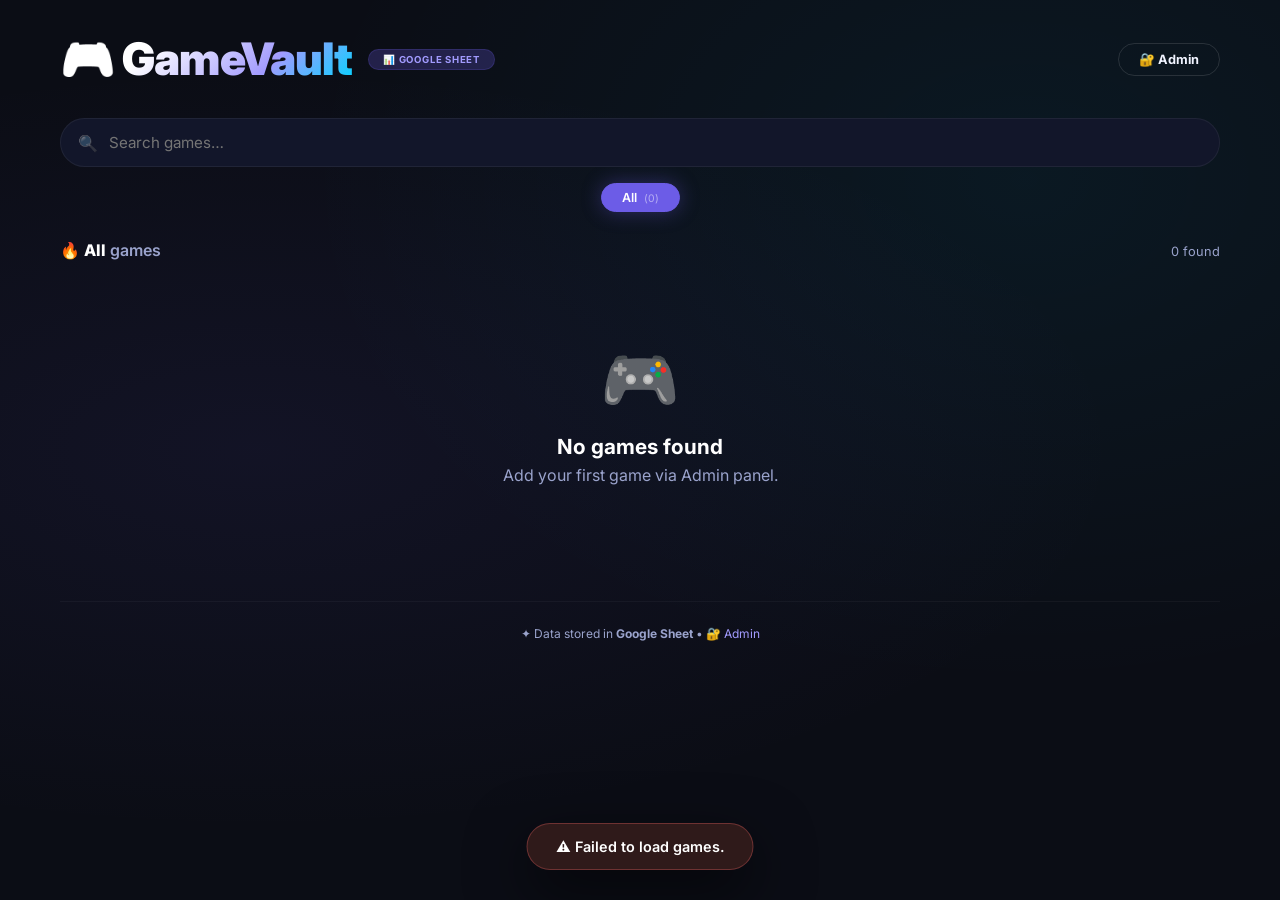
==== commit ba225409: "index.html" ====
--- a/game/index.html
+++ b/game/index.html
@@ -8,7 +8,6 @@
     <link rel="preconnect" href="https://fonts.gstatic.com" crossorigin />
     <link href="https://fonts.googleapis.com/css2?family=Inter:opsz,wght@14..32,400;14..32,600;14..32,700;14..32,800;14..32,900&display=swap" rel="stylesheet" />
     <style>
-        /* ─── RESET & BASE ─── (same as before) ─── */
         * {
             margin: 0;
             padding: 0;
@@ -19,7 +18,6 @@
             --bg-secondary: #12162a;
             --bg-card: #1a1f3a;
             --bg-card-hover: #232a4d;
-            --bg-admin: #0f1325;
             --text-primary: #f0f3ff;
             --text-secondary: #9aa3cc;
             --accent-1: #6c5ce7;
@@ -90,14 +88,6 @@
         }
         .btn-primary:hover {
             background: #7c6df0;
-        }
-        .btn-success {
-            background: var(--success);
-            color: #fff;
-            border-color: var(--success);
-        }
-        .btn-success:hover {
-            background: #5fdb7e;
         }
         .btn-danger {
             background: var(--danger);
@@ -289,13 +279,13 @@
         }
         .game-grid {
             display: grid;
-            grid-template-columns: repeat(auto-fill, minmax(170px, 1fr));
+            grid-template-columns: repeat(auto-fill, minmax(160px, 1fr));
             gap: 18px;
         }
         .game-card {
             background: var(--bg-card);
             border-radius: var(--radius);
-            padding: 20px 16px 18px;
+            padding: 16px 12px 14px;
             border: 1px solid rgba(255, 255, 255, 0.04);
             transition: var(--transition);
             cursor: pointer;
@@ -308,76 +298,70 @@
             text-decoration: none;
             color: inherit;
         }
-        .game-card::before {
-            content: '';
-            position: absolute;
-            inset: 0;
-            border-radius: var(--radius);
-            padding: 1px;
-            background: linear-gradient(135deg, rgba(108, 92, 231, 0.2), transparent 60%);
-            -webkit-mask: linear-gradient(#fff 0 0) content-box, linear-gradient(#fff 0 0);
-            mask: linear-gradient(#fff 0 0) content-box, linear-gradient(#fff 0 0);
-            -webkit-mask-composite: xor;
-            mask-composite: exclude;
-            pointer-events: none;
-            opacity: 0;
-            transition: var(--transition);
-        }
         .game-card:hover {
-            transform: translateY(-6px) scale(1.01);
+            transform: translateY(-4px);
             background: var(--bg-card-hover);
             border-color: rgba(108, 92, 231, 0.25);
-            box-shadow: 0 16px 40px -12px rgba(0, 0, 0, 0.6), 0 0 0 1px rgba(108, 92, 231, 0.1);
-        }
-        .game-card:hover::before {
-            opacity: 1;
-        }
-        .game-card .icon-big {
-            font-size: 3.2rem;
+            box-shadow: 0 12px 30px -10px rgba(0,0,0,0.6);
+        }
+        /* Icon/Image container - uniform size */
+        .game-card .icon-container {
+            width: 80px;
+            height: 80px;
+            border-radius: 12px;
+            overflow: hidden;
+            display: flex;
+            align-items: center;
+            justify-content: center;
+            background: var(--bg-secondary);
+            margin-bottom: 10px;
+            flex-shrink: 0;
+        }
+        .game-card .icon-container img {
+            width: 100%;
+            height: 100%;
+            object-fit: cover;
+        }
+        .game-card .icon-container .fallback-emoji {
+            font-size: 3rem;
             line-height: 1;
-            margin-bottom: 8px;
-            filter: drop-shadow(0 4px 12px rgba(0, 0, 0, 0.4));
-            transition: var(--transition);
-        }
-        .game-card:hover .icon-big {
-            transform: scale(1.08) rotate(-2deg);
         }
         .game-card .game-name {
             font-weight: 700;
-            font-size: 1rem;
+            font-size: 0.95rem;
             color: #fff;
             margin: 4px 0 2px;
             line-height: 1.3;
         }
         .game-card .game-category {
-            font-size: 0.65rem;
+            font-size: 0.6rem;
             font-weight: 600;
             text-transform: uppercase;
             letter-spacing: 0.06em;
             color: var(--accent-2);
             background: rgba(108, 92, 231, 0.15);
-            padding: 2px 14px;
+            padding: 2px 12px;
             border-radius: 100px;
             display: inline-block;
-            margin: 6px 0 4px;
+            margin: 4px 0 4px;
         }
         .game-card .game-rating {
             display: flex;
             align-items: center;
             gap: 4px;
-            font-size: 0.8rem;
+            font-size: 0.7rem;
             color: #fbbf24;
-            margin-top: 6px;
+            margin-top: 4px;
         }
         .game-card .game-rating span {
             color: var(--text-secondary);
-            font-size: 0.7rem;
+            font-size: 0.65rem;
         }
         .game-card .game-grade {
-            font-size: 0.7rem;
+            font-size: 0.65rem;
             font-weight: 700;
             background: rgba(108, 92, 231, 0.2);
-            padding: 2px 12px;
+            padding: 1px 12px;
             border-radius: 100px;
             color: var(--accent-2);
             margin-top: 4px;
@@ -433,12 +417,8 @@
             margin-bottom: 12px;
         }
         @keyframes spin {
-            0% {
-                transform: rotate(0deg);
-            }
-            100% {
-                transform: rotate(360deg);
-            }
+            0% { transform: rotate(0deg); }
+            100% { transform: rotate(360deg); }
         }
         /* ─── ADMIN LOGIN ─── */
         .admin-login-wrapper {
@@ -455,7 +435,7 @@
             max-width: 420px;
             width: 100%;
             border: 1px solid rgba(255, 255, 255, 0.06);
-            box-shadow: 0 30px 60px -20px rgba(0, 0, 0, 0.8);
+            box-shadow: 0 30px 60px -20px rgba(0,0,0,0.8);
         }
         .admin-login-box .lock-icon {
             font-size: 3rem;
@@ -486,7 +466,7 @@
             width: 100%;
             padding: 12px 16px;
             background: var(--bg-secondary);
-            border: 1px solid rgba(255, 255, 255, 0.06);
+            border: 1px solid rgba(255,255,255,0.06);
             border-radius: 12px;
             color: #fff;
             font-size: 0.95rem;
@@ -570,7 +550,7 @@
             width: 100%;
             padding: 12px 16px;
             background: var(--bg-primary);
-            border: 1px solid rgba(255, 255, 255, 0.06);
+            border: 1px solid rgba(255,255,255,0.06);
             border-radius: 12px;
             color: #fff;
             font-size: 0.9rem;
@@ -612,10 +592,24 @@
             max-width: 600px;
             margin: 0 auto;
         }
-        .game-detail .detail-card .big-icon {
-            font-size: 5rem;
-            line-height: 1;
-            margin-bottom: 12px;
+        .game-detail .detail-card .icon-container {
+            width: 120px;
+            height: 120px;
+            border-radius: 16px;
+            overflow: hidden;
+            display: flex;
+            align-items: center;
+            justify-content: center;
+            background: var(--bg-secondary);
+            margin: 0 auto 12px;
+        }
+        .game-detail .detail-card .icon-container img {
+            width: 100%;
+            height: 100%;
+            object-fit: cover;
+        }
+        .game-detail .detail-card .icon-container .fallback-emoji {
+            font-size: 4rem;
         }
         .game-detail .detail-card h1 {
             font-size: 2.2rem;
@@ -672,9 +666,6 @@
             color: var(--accent-3);
             text-decoration: none;
         }
-        .game-detail .detail-card .game-link-text a:hover {
-            text-decoration: underline;
-        }
         .footer {
             margin-top: 56px;
             padding-top: 24px;
@@ -691,48 +682,23 @@
             color: #fff;
         }
         @media (max-width: 700px) {
-            .admin-form {
-                grid-template-columns: 1fr;
-            }
-            .admin-form .full-width {
-                grid-column: 1;
-            }
-            .hero {
-                flex-direction: column;
-                align-items: flex-start;
-            }
-            .game-grid {
-                grid-template-columns: repeat(auto-fill, minmax(140px, 1fr));
-            }
+            .admin-form { grid-template-columns: 1fr; }
+            .admin-form .full-width { grid-column: 1; }
+            .hero { flex-direction: column; align-items: flex-start; }
+            .game-grid { grid-template-columns: repeat(auto-fill, minmax(140px, 1fr)); }
         }
         @media (max-width: 500px) {
-            .game-grid {
-                grid-template-columns: repeat(auto-fill, minmax(120px, 1fr));
-                gap: 12px;
-            }
-            .game-card {
-                padding: 14px 10px 12px;
-            }
-            .game-card .icon-big {
-                font-size: 2.4rem;
-            }
-            .game-card .game-name {
-                font-size: 0.85rem;
-            }
+            .game-grid { grid-template-columns: repeat(auto-fill, minmax(120px, 1fr)); gap: 12px; }
+            .game-card { padding: 12px 8px 10px; }
+            .game-card .icon-container { width: 60px; height: 60px; }
+            .game-card .icon-container .fallback-emoji { font-size: 2.2rem; }
+            .game-card .game-name { font-size: 0.8rem; }
         }
         @keyframes fadeUp {
-            from {
-                opacity: 0;
-                transform: translateY(18px);
-            }
-            to {
-                opacity: 1;
-                transform: translateY(0);
-            }
-        }
-        .game-card {
-            animation: fadeUp 0.4s ease forwards;
-        }
+            from { opacity: 0; transform: translateY(18px); }
+            to { opacity: 1; transform: translateY(0); }
+        }
+        .game-card { animation: fadeUp 0.4s ease forwards; }
     </style>
 </head>
 <body>
@@ -740,9 +706,7 @@
     <div class="toast" id="toast"></div>
     <div class="container" id="app">
 
-        <!-- ══════════════════════════════════════════ -->
-        <!--  PUBLIC VIEW  (Main)                    -->
-        <!-- ══════════════════════════════════════════ -->
+        <!-- ═══ PUBLIC VIEW ═══ -->
         <div id="publicView">
             <header class="hero">
                 <div class="hero-left">
@@ -754,7 +718,6 @@
                 </div>
             </header>
 
-            <!-- Search & Filter -->
             <div class="controls">
                 <div class="search-wrap">
                     <span class="icon">🔍</span>
@@ -771,26 +734,24 @@
             <div class="game-grid" id="gameGrid">
                 <div class="loading-state">
                     <div class="spinner">⏳</div>
-                    <div>Loading games from Google Sheet…</div>
+                    <div>Loading games…</div>
                 </div>
             </div>
         </div>
 
-        <!-- ══════════════════════════════════════════ -->
-        <!--  ADMIN ROUTE (Login + Panel)            -->
-        <!-- ══════════════════════════════════════════ -->
+        <!-- ═══ ADMIN ROUTE ═══ -->
         <div id="adminRoute" class="hidden">
-            <!-- Login Screen -->
+            <!-- Login -->
             <div id="adminLogin" class="admin-login-wrapper">
                 <div class="admin-login-box">
                     <span class="lock-icon">🔐</span>
                     <h2>Admin Access</h2>
-                    <p class="sub">Enter your credentials to add games</p>
+                    <p class="sub">Enter credentials to add games</p>
                     <form id="loginForm">
                         <label for="loginUser">Username</label>
-                        <input type="text" id="loginUser" placeholder="admin" required autocomplete="username" />
+                        <input type="text" id="loginUser" placeholder="admin" required />
                         <label for="loginPass">Password</label>
-                        <input type="password" id="loginPass" placeholder="••••••" required autocomplete="current-password" />
+                        <input type="password" id="loginPass" placeholder="••••••" required />
                         <div class="form-actions">
                             <button type="submit" class="btn btn-primary">🔓 Login</button>
                             <button type="button" class="btn btn-outline" onclick="window.location.hash=''">← Back</button>
@@ -800,7 +761,7 @@
                 </div>
             </div>
 
-            <!-- Admin Panel (visible after login) -->
+            <!-- Admin Panel -->
             <div id="adminPanel" class="hidden admin-panel-wrapper">
                 <div class="admin-panel">
                     <div class="panel-header">
@@ -810,10 +771,10 @@
                         </div>
                         <div style="display:flex; gap:10px; flex-wrap:wrap;">
                             <button class="btn btn-outline btn-sm" id="adminLogoutBtn">🚪 Logout</button>
-                            <a href="#" class="btn btn-outline btn-sm" onclick="window.location.hash=''">← Public View</a>
+                            <a href="#" class="btn btn-outline btn-sm" onclick="window.location.hash=''">← Public</a>
                         </div>
                     </div>
-                    <p class="subtitle">Add a new game — it will be saved to Google Sheet and appear on the public page instantly.</p>
+                    <p class="subtitle">Add a new game — it will save to Google Sheet and appear instantly.</p>
 
                     <form class="admin-form" id="addGameForm">
                         <div>
@@ -825,8 +786,8 @@
                             <input type="text" id="gameCategory" placeholder="e.g. RPG, Action" required />
                         </div>
                         <div>
-                            <label for="gameIcon">Icon (emoji or URL)</label>
-                            <input type="text" id="gameIcon" placeholder="🎮 or https://example.com/icon.png" />
+                            <label for="gameIcon">Icon (Image URL or Emoji)</label>
+                            <input type="text" id="gameIcon" placeholder="https://example.com/icon.png or 🎮" />
                         </div>
                         <div>
                             <label for="gameRating">Rating (1–5)</label>
@@ -845,13 +806,11 @@
             </div>
         </div>
 
-        <!-- ══════════════════════════════════════════ -->
-        <!--  DETAIL VIEW (optional)                 -->
-        <!-- ══════════════════════════════════════════ -->
+        <!-- ═══ DETAIL VIEW ═══ -->
         <div id="detailView" class="hidden">
             <div class="game-detail">
                 <div class="back-bar">
-                    <button class="btn btn-outline btn-sm" id="backFromDetailBtn">← Back to list</button>
+                    <button class="btn btn-outline btn-sm" id="backFromDetailBtn">← Back</button>
                 </div>
                 <div class="detail-card" id="detailCard"></div>
             </div>
@@ -863,10 +822,10 @@
     </div>
 
     <script>
-        // ═══════════════════════════════════════════════════════════════
-        //  🔥 यहाँ आफ्नो Google Apps Script Web App URL राख्नुहोस्
-        // ═══════════════════════════════════════════════════════════════
-        const API_URL = 'https://script.google.com/macros/s/AKfycbzAB0W_-qLneCr2QI4ogMFsB4-CL0kqbavTI4qMSmdpdvaX8rf7NOAAG3s7JnHAX5XhlQ/exec'; // <-- Replace with your deployed URL
+        // ════════════════════════════════════════════════════
+        // 🔥 यहाँ आफ्नो Web App URL हाल्नुहोस्
+        // ════════════════════════════════════════════════════
+        const API_URL = 'https://script.google.com/macros/s/AKfycbzAB0W_-qLneCr2QI4ogMFsB4-CL0kqbavTI4qMSmdpdvaX8rf7NOAAG3s7JnHAX5XhlQ/exec'; // <-- Replace
 
         // ─── Credentials (localStorage) ───
         const CRED_KEY = 'gamevault_creds';
@@ -944,7 +903,7 @@
             toastTimer = setTimeout(() => toast.classList.remove('show'), 3000);
         }
 
-        // ─── API calls ───
+        // ─── API calls (CORS fix: use URL-encoded) ───
         async function fetchGames() {
             try {
                 const res = await fetch(API_URL);
@@ -953,18 +912,27 @@
                 return data;
             } catch (err) {
                 console.error('Fetch error:', err);
-                showToast('⚠️ Failed to load games. Please try again.', 'error');
+                showToast('⚠️ Failed to load games.', 'error');
                 return [];
             }
         }
 
         async function addGame(gameData) {
             try {
+                // URL-encoded body → no preflight
+                const formData = new URLSearchParams();
+                formData.append('name', gameData.name);
+                formData.append('category', gameData.category);
+                formData.append('icon', gameData.icon);
+                formData.append('rating', gameData.rating);
+                formData.append('link', gameData.link);
+
                 const res = await fetch(API_URL, {
                     method: 'POST',
-                    mode: 'cors',
-                    headers: { 'Content-Type': 'application/json' },
-                    body: JSON.stringify(gameData),
+                    headers: {
+                        'Content-Type': 'application/x-www-form-urlencoded',
+                    },
+                    body: formData.toString(),
                 });
                 const result = await res.json();
                 return result;
@@ -996,6 +964,22 @@
             return 'F';
         }
 
+        // Check if string is a valid image URL (simple)
+        function isImageUrl(url) {
+            if (!url) return false;
+            const imgExtensions = ['jpg','jpeg','png','gif','webp','bmp','svg'];
+            const ext = url.split('.').pop().toLowerCase();
+            return imgExtensions.includes(ext) || url.startsWith('http') && (url.includes('imgur') || url.includes('i.ibb.co'));
+        }
+
+        function getIconHtml(icon) {
+            if (isImageUrl(icon)) {
+                return `<img src="${icon}" alt="game icon" loading="lazy" />`;
+            } else {
+                return `<span class="fallback-emoji">${icon || '🎮'}</span>`;
+            }
+        }
+
         function getCategories() {
             const cats = allGames.map(g => g.category);
             return ['All', ...new Set(cats)];
@@ -1038,7 +1022,7 @@
                             <div class="empty-state">
                                 <span class="big-emoji">🎮</span>
                                 <h3>No games found</h3>
-                                <p>Add your first game via the Admin panel!</p>
+                                <p>Add your first game via Admin panel.</p>
                             </div>
                         `;
                 resultCount.textContent = '0 found';
@@ -1049,7 +1033,9 @@
             grid.innerHTML = filtered.map(game => `
                         <div class="game-card" data-name="${game.name}">
                             <div class="card-glow"></div>
-                            <div class="icon-big">${game.icon || '🎮'}</div>
+                            <div class="icon-container">
+                                ${getIconHtml(game.icon)}
+                            </div>
                             <div class="game-name">${game.name}</div>
                             <span class="game-category">${game.category}</span>
                             <div class="game-rating">
@@ -1072,12 +1058,14 @@
             showingLabel.textContent = activeCategory === 'All' ? 'All' : activeCategory;
         }
 
-        // ─── Detail View ───
+        // ─── Detail ───
         function showDetail(game) {
             detailView.classList.remove('hidden');
             publicView.classList.add('hidden');
             detailCard.innerHTML = `
-                        <div class="big-icon">${game.icon || '🎮'}</div>
+                        <div class="icon-container">
+                            ${getIconHtml(game.icon)}
+                        </div>
                         <h1>${game.name}</h1>
                         <div class="cat-tag">${game.category}</div>
                         <div class="rating-big">
@@ -1087,8 +1075,8 @@
                         </div>
                         ${game.link ? `
                             <a href="${game.link}" target="_blank" rel="noopener noreferrer" class="play-link">▶ Play Game</a>
-                            <div class="game-link-text">🔗 <a href="${game.link}" target="_blank" rel="noopener noreferrer">${game.link}</a></div>
-                        ` : `<p style="color:var(--text-secondary);">No game link provided.</p>`}
+                            <div class="game-link-text">🔗 <a href="${game.link}" target="_blank">${game.link}</a></div>
+                        ` : `<p style="color:var(--text-secondary);">No link provided.</p>`}
                     `;
         }
 
@@ -1103,7 +1091,7 @@
             grid.innerHTML = `
                         <div class="loading-state">
                             <div class="spinner">⏳</div>
-                            <div>Loading games from Google Sheet…</div>
+                            <div>Loading games…</div>
                         </div>
                     `;
             const data = await fetchGames();
@@ -1130,7 +1118,7 @@
                 showAdminPanel();
                 showToast('✅ Welcome back!', 'success');
             } else {
-                loginError.textContent = '❌ Invalid username or password.';
+                loginError.textContent = '❌ Invalid credentials.';
                 loginPass.value = '';
                 loginPass.focus();
             }
@@ -1158,7 +1146,7 @@
             const link = gameLink.value.trim();
 
             if (!name || !category || !link) {
-                showToast('⚠️ Name, Category, and Link are required.', 'error');
+                showToast('⚠️ Name, Category, and Link required.', 'error');
                 return;
             }
 
@@ -1168,12 +1156,11 @@
             const result = await addGame({ name, category, icon, rating, link });
 
             if (result.success) {
-                showToast('✅ Game added successfully!', 'success');
+                showToast('✅ Game added!', 'success');
                 addForm.reset();
-                // Reload public data (if public view is visible, it will update)
                 await loadData();
             } else {
-                showToast('❌ Failed to add game: ' + (result.error || 'Unknown error'), 'error');
+                showToast('❌ Failed: ' + (result.error || 'Unknown error'), 'error');
             }
 
             submitBtn.disabled = false;
@@ -1188,7 +1175,6 @@
 
         // ─── Routing ───
         function navigateTo(route) {
-            // Hide all views
             publicView.classList.add('hidden');
             adminRoute.classList.add('hidden');
             detailView.classList.add('hidden');
@@ -1209,31 +1195,24 @@
             }
         }
 
-        // ─── Hash change ───
         window.addEventListener('hashchange', handleHash);
         window.addEventListener('DOMContentLoaded', handleHash);
 
         function handleHash() {
             const hash = window.location.hash;
-            if (hash === '#admin') {
-                navigateTo('admin');
-            } else {
-                navigateTo('public');
-            }
+            if (hash === '#admin') navigateTo('admin');
+            else navigateTo('public');
         }
 
         // ─── Init ───
-        // Ensure default credentials exist
         if (!localStorage.getItem(CRED_KEY)) {
             saveCredentials({ username: 'admin', password: 'admin123' });
         }
 
-        // Start
         handleHash();
 
-        console.log('🔧 GameVault with Admin Login');
+        console.log('🔧 GameVault started.');
         console.log('📡 API URL:', API_URL);
     </script>
-
 </body>
 </html>
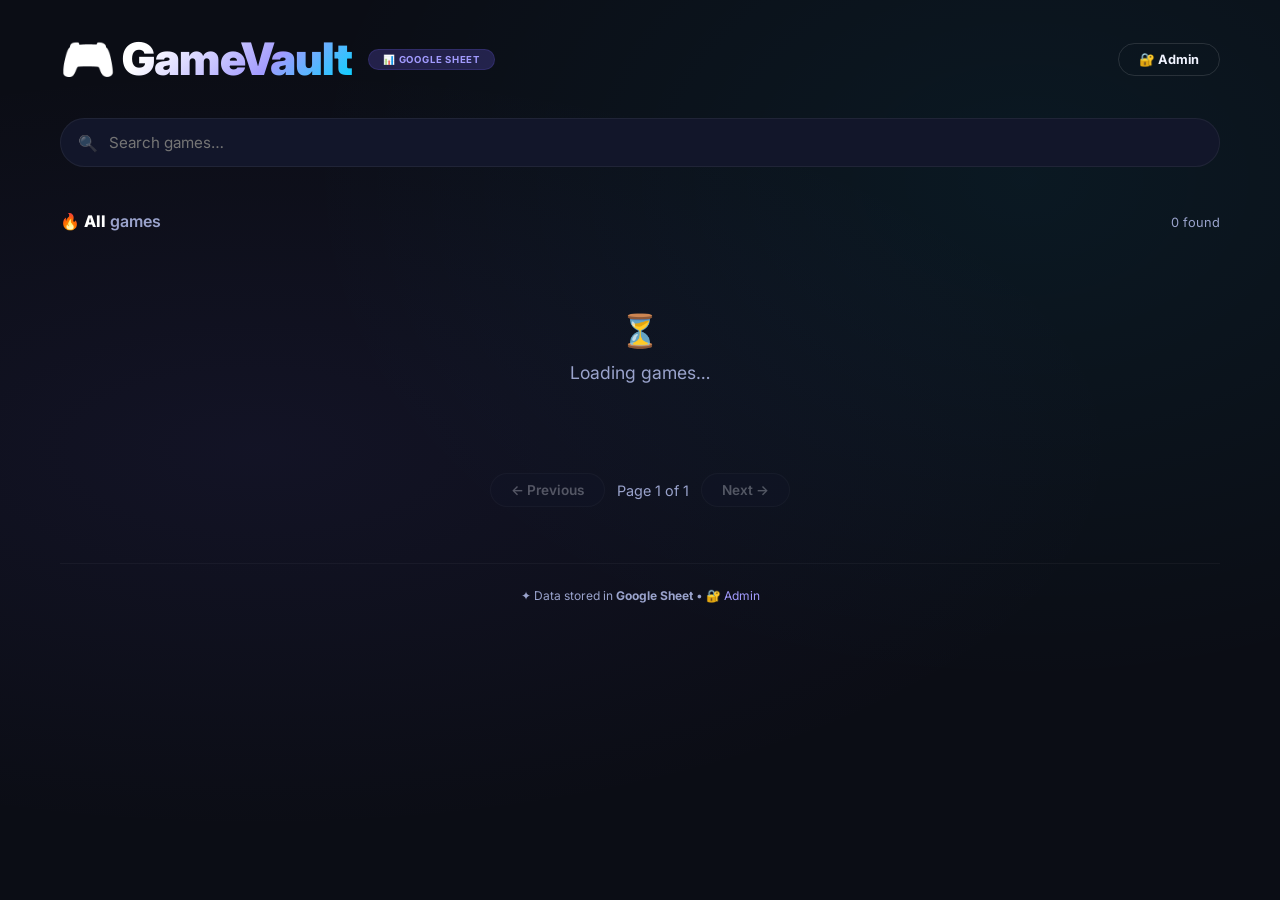
==== commit 7d20f203: "index.html" ====
--- a/game/index.html
+++ b/game/index.html
@@ -8,11 +8,7 @@
     <link rel="preconnect" href="https://fonts.gstatic.com" crossorigin />
     <link href="https://fonts.googleapis.com/css2?family=Inter:opsz,wght@14..32,400;14..32,600;14..32,700;14..32,800;14..32,900&display=swap" rel="stylesheet" />
     <style>
-        * {
-            margin: 0;
-            padding: 0;
-            box-sizing: border-box;
-        }
+        * { margin:0; padding:0; box-sizing:border-box; }
         :root {
             --bg-primary: #0b0d15;
             --bg-secondary: #12162a;
@@ -23,664 +19,193 @@
             --accent-1: #6c5ce7;
             --accent-2: #a29bfe;
             --accent-3: #00d4ff;
-            --accent-glow: rgba(108, 92, 231, 0.35);
+            --accent-glow: rgba(108,92,231,0.35);
             --radius: 18px;
-            --transition: 0.3s cubic-bezier(0.4, 0, 0.2, 1);
+            --transition: 0.3s cubic-bezier(0.4,0,0.2,1);
             --danger: #ff6b6b;
             --success: #51cf66;
         }
-        html {
-            scroll-behavior: smooth;
-        }
+        html { scroll-behavior: smooth; }
         body {
             font-family: 'Inter', -apple-system, BlinkMacSystemFont, sans-serif;
             background: var(--bg-primary);
             color: var(--text-primary);
             min-height: 100vh;
             padding: 0 0 40px 0;
-            background-image: radial-gradient(ellipse at 20% 50%, rgba(108, 92, 231, 0.08) 0%, transparent 60%), radial-gradient(ellipse at 80% 20%, rgba(0, 212, 255, 0.06) 0%, transparent 50%);
-        }
-        ::-webkit-scrollbar {
-            width: 6px;
-        }
-        ::-webkit-scrollbar-track {
-            background: var(--bg-secondary);
-        }
-        ::-webkit-scrollbar-thumb {
-            background: var(--accent-1);
-            border-radius: 10px;
-        }
-        .container {
-            max-width: 1200px;
-            margin: 0 auto;
-            padding: 0 20px;
-        }
-        .hidden {
-            display: none !important;
-        }
+            background-image: radial-gradient(ellipse at 20% 50%, rgba(108,92,231,0.08) 0%, transparent 60%), radial-gradient(ellipse at 80% 20%, rgba(0,212,255,0.06) 0%, transparent 50%);
+        }
+        ::-webkit-scrollbar { width:6px; }
+        ::-webkit-scrollbar-track { background: var(--bg-secondary); }
+        ::-webkit-scrollbar-thumb { background: var(--accent-1); border-radius:10px; }
+        .container { max-width:1200px; margin:0 auto; padding:0 20px; }
+        .hidden { display:none !important; }
         .btn {
-            display: inline-flex;
-            align-items: center;
-            gap: 8px;
-            padding: 10px 24px;
-            border-radius: 60px;
-            font-family: inherit;
-            font-weight: 700;
-            font-size: 0.9rem;
-            border: none;
-            cursor: pointer;
-            transition: var(--transition);
-            text-decoration: none;
-            background: var(--bg-card);
-            color: var(--text-primary);
-            border: 1px solid rgba(255, 255, 255, 0.06);
-        }
-        .btn:hover {
-            transform: translateY(-2px);
-            background: var(--bg-card-hover);
-            border-color: rgba(255, 255, 255, 0.12);
-        }
-        .btn-primary {
-            background: var(--accent-1);
-            color: #fff;
-            border-color: var(--accent-1);
-            box-shadow: 0 0 20px var(--accent-glow);
-        }
-        .btn-primary:hover {
-            background: #7c6df0;
-        }
-        .btn-danger {
-            background: var(--danger);
-            color: #fff;
-            border-color: var(--danger);
-        }
-        .btn-danger:hover {
-            background: #ff7a7a;
-        }
-        .btn-sm {
-            padding: 6px 16px;
-            font-size: 0.75rem;
-        }
-        .btn-outline {
-            background: transparent;
-            border: 1px solid rgba(255, 255, 255, 0.12);
-        }
-        .btn-outline:hover {
-            background: var(--bg-card);
-            border-color: rgba(255, 255, 255, 0.2);
-        }
+            display: inline-flex; align-items: center; gap: 8px;
+            padding: 10px 24px; border-radius: 60px; font-family: inherit;
+            font-weight: 700; font-size: 0.9rem; border: none;
+            cursor: pointer; transition: var(--transition);
+            text-decoration: none; background: var(--bg-card);
+            color: var(--text-primary); border: 1px solid rgba(255,255,255,0.06);
+        }
+        .btn:hover { transform: translateY(-2px); background: var(--bg-card-hover); border-color: rgba(255,255,255,0.12); }
+        .btn-primary { background: var(--accent-1); color: #fff; border-color: var(--accent-1); box-shadow: 0 0 20px var(--accent-glow); }
+        .btn-primary:hover { background: #7c6df0; }
+        .btn-danger { background: var(--danger); color: #fff; border-color: var(--danger); }
+        .btn-danger:hover { background: #ff7a7a; }
+        .btn-success { background: var(--success); color: #fff; border-color: var(--success); }
+        .btn-success:hover { background: #5fdb7e; }
+        .btn-sm { padding: 6px 16px; font-size: 0.75rem; }
+        .btn-outline { background: transparent; border: 1px solid rgba(255,255,255,0.12); }
+        .btn-outline:hover { background: var(--bg-card); border-color: rgba(255,255,255,0.2); }
         .toast {
-            position: fixed;
-            bottom: 30px;
-            left: 50%;
+            position: fixed; bottom: 30px; left: 50%;
             transform: translateX(-50%) translateY(100px);
-            background: var(--bg-card);
-            color: #fff;
-            padding: 14px 28px;
-            border-radius: 60px;
-            font-weight: 600;
-            font-size: 0.9rem;
-            border: 1px solid rgba(255, 255, 255, 0.08);
-            box-shadow: 0 20px 60px rgba(0, 0, 0, 0.6);
-            opacity: 0;
-            transition: all 0.4s cubic-bezier(0.4, 0, 0.2, 1);
-            z-index: 999;
-            pointer-events: none;
-        }
-        .toast.show {
-            opacity: 1;
-            transform: translateX(-50%) translateY(0);
-        }
-        .toast.success {
-            border-color: rgba(81, 207, 102, 0.3);
-            background: #1a2f1a;
-        }
-        .toast.error {
-            border-color: rgba(255, 107, 107, 0.3);
-            background: #2f1a1a;
-        }
+            background: var(--bg-card); color: #fff; padding: 14px 28px;
+            border-radius: 60px; font-weight: 600; font-size: 0.9rem;
+            border: 1px solid rgba(255,255,255,0.08);
+            box-shadow: 0 20px 60px rgba(0,0,0,0.6);
+            opacity: 0; transition: all 0.4s cubic-bezier(0.4,0,0.2,1);
+            z-index: 999; pointer-events: none;
+        }
+        .toast.show { opacity: 1; transform: translateX(-50%) translateY(0); }
+        .toast.success { border-color: rgba(81,207,102,0.3); background: #1a2f1a; }
+        .toast.error { border-color: rgba(255,107,107,0.3); background: #2f1a1a; }
+
         /* ─── HERO ─── */
-        .hero {
-            padding: 32px 0 24px 0;
-            display: flex;
-            justify-content: space-between;
-            align-items: center;
-            flex-wrap: wrap;
-            gap: 16px;
-        }
-        .hero-left {
-            display: flex;
-            align-items: center;
-            gap: 16px;
-        }
-        .hero-left h1 {
-            font-size: clamp(1.8rem, 5vw, 2.8rem);
-            font-weight: 900;
-            background: linear-gradient(135deg, #fff 30%, var(--accent-2) 70%, var(--accent-3));
-            -webkit-background-clip: text;
-            -webkit-text-fill-color: transparent;
-            background-clip: text;
-            letter-spacing: -0.02em;
-        }
-        .hero-left .badge {
-            font-size: 0.6rem;
-            font-weight: 700;
-            text-transform: uppercase;
-            letter-spacing: 0.08em;
-            background: rgba(108, 92, 231, 0.25);
-            padding: 4px 14px;
-            border-radius: 100px;
-            color: var(--accent-2);
-            border: 1px solid rgba(108, 92, 231, 0.2);
-        }
-        .hero-actions {
-            display: flex;
-            gap: 10px;
-            flex-wrap: wrap;
-        }
-        .hero-actions .btn {
-            font-size: 0.8rem;
-            padding: 8px 20px;
-        }
+        .hero { padding: 32px 0 24px 0; display: flex; justify-content: space-between; align-items: center; flex-wrap: wrap; gap: 16px; }
+        .hero-left { display: flex; align-items: center; gap: 16px; }
+        .hero-left h1 { font-size: clamp(1.8rem, 5vw, 2.8rem); font-weight: 900; background: linear-gradient(135deg, #fff 30%, var(--accent-2) 70%, var(--accent-3)); -webkit-background-clip: text; -webkit-text-fill-color: transparent; background-clip: text; letter-spacing: -0.02em; }
+        .hero-left .badge { font-size: 0.6rem; font-weight: 700; text-transform: uppercase; letter-spacing: 0.08em; background: rgba(108,92,231,0.25); padding: 4px 14px; border-radius: 100px; color: var(--accent-2); border: 1px solid rgba(108,92,231,0.2); }
+        .hero-actions { display: flex; gap: 10px; flex-wrap: wrap; }
+        .hero-actions .btn { font-size: 0.8rem; padding: 8px 20px; }
+
         /* ─── PUBLIC VIEW ─── */
-        .controls {
-            display: flex;
-            flex-direction: column;
-            gap: 16px;
-            margin: 8px 0 28px 0;
-        }
-        .search-wrap {
-            position: relative;
-            width: 100%;
-        }
-        .search-wrap .icon {
-            position: absolute;
-            left: 18px;
-            top: 50%;
-            transform: translateY(-50%);
-            font-size: 1rem;
-            opacity: 0.4;
-            pointer-events: none;
-        }
-        .search-wrap input {
-            width: 100%;
-            padding: 14px 20px 14px 48px;
-            background: var(--bg-secondary);
-            border: 1px solid rgba(255, 255, 255, 0.06);
-            border-radius: 60px;
-            color: #fff;
-            font-size: 0.95rem;
-            font-family: inherit;
-            outline: none;
-            transition: var(--transition);
-        }
-        .search-wrap input:focus {
-            border-color: var(--accent-1);
-            box-shadow: 0 0 0 4px var(--accent-glow);
-            background: var(--bg-card);
-        }
-        .filter-chips {
-            display: flex;
-            flex-wrap: wrap;
-            gap: 10px;
-            justify-content: center;
-        }
-        .filter-chips button {
-            padding: 6px 20px;
-            border: 1px solid rgba(255, 255, 255, 0.06);
-            border-radius: 60px;
-            background: var(--bg-secondary);
-            color: var(--text-secondary);
-            font-size: 0.78rem;
-            font-weight: 600;
-            font-family: inherit;
-            cursor: pointer;
-            transition: var(--transition);
-            white-space: nowrap;
-        }
-        .filter-chips button:hover {
-            background: var(--bg-card);
-            color: #fff;
-            border-color: rgba(255, 255, 255, 0.12);
-            transform: translateY(-2px);
-        }
-        .filter-chips button.active {
-            background: var(--accent-1);
-            color: #fff;
-            border-color: var(--accent-1);
-            box-shadow: 0 0 20px var(--accent-glow);
-        }
-        .filter-chips button .count {
-            opacity: 0.5;
-            font-weight: 400;
-            font-size: 0.65rem;
-            margin-left: 4px;
-        }
-        .grid-header {
-            display: flex;
-            justify-content: space-between;
-            align-items: baseline;
-            margin: 8px 0 20px 0;
-            flex-wrap: wrap;
-            gap: 8px;
-        }
-        .grid-header h2 {
-            font-size: 1rem;
-            font-weight: 600;
-            color: var(--text-secondary);
-        }
-        .grid-header h2 strong {
-            color: #fff;
-            font-weight: 800;
-        }
-        .grid-header .result-count {
-            font-size: 0.8rem;
-            color: var(--text-secondary);
-        }
-        .game-grid {
-            display: grid;
-            grid-template-columns: repeat(auto-fill, minmax(160px, 1fr));
-            gap: 18px;
-        }
+        .controls { display: flex; flex-direction: column; gap: 16px; margin: 8px 0 28px 0; }
+        .search-wrap { position: relative; width: 100%; }
+        .search-wrap .icon { position: absolute; left: 18px; top: 50%; transform: translateY(-50%); font-size: 1rem; opacity: 0.4; pointer-events: none; }
+        .search-wrap input { width: 100%; padding: 14px 20px 14px 48px; background: var(--bg-secondary); border: 1px solid rgba(255,255,255,0.06); border-radius: 60px; color: #fff; font-size: 0.95rem; font-family: inherit; outline: none; transition: var(--transition); }
+        .search-wrap input:focus { border-color: var(--accent-1); box-shadow: 0 0 0 4px var(--accent-glow); background: var(--bg-card); }
+        .filter-chips { display: flex; flex-wrap: wrap; gap: 10px; justify-content: center; }
+        .filter-chips button { padding: 6px 20px; border: 1px solid rgba(255,255,255,0.06); border-radius: 60px; background: var(--bg-secondary); color: var(--text-secondary); font-size: 0.78rem; font-weight: 600; font-family: inherit; cursor: pointer; transition: var(--transition); white-space: nowrap; }
+        .filter-chips button:hover { background: var(--bg-card); color: #fff; border-color: rgba(255,255,255,0.12); transform: translateY(-2px); }
+        .filter-chips button.active { background: var(--accent-1); color: #fff; border-color: var(--accent-1); box-shadow: 0 0 20px var(--accent-glow); }
+        .filter-chips button .count { opacity: 0.5; font-weight: 400; font-size: 0.65rem; margin-left: 4px; }
+        .grid-header { display: flex; justify-content: space-between; align-items: baseline; margin: 8px 0 20px 0; flex-wrap: wrap; gap: 8px; }
+        .grid-header h2 { font-size: 1rem; font-weight: 600; color: var(--text-secondary); }
+        .grid-header h2 strong { color: #fff; font-weight: 800; }
+        .grid-header .result-count { font-size: 0.8rem; color: var(--text-secondary); }
+        .game-grid { display: grid; grid-template-columns: repeat(auto-fill, minmax(160px, 1fr)); gap: 18px; }
         .game-card {
-            background: var(--bg-card);
-            border-radius: var(--radius);
-            padding: 16px 12px 14px;
-            border: 1px solid rgba(255, 255, 255, 0.04);
-            transition: var(--transition);
-            cursor: pointer;
-            position: relative;
-            overflow: hidden;
-            display: flex;
-            flex-direction: column;
-            align-items: center;
-            text-align: center;
-            text-decoration: none;
-            color: inherit;
-        }
-        .game-card:hover {
-            transform: translateY(-4px);
-            background: var(--bg-card-hover);
-            border-color: rgba(108, 92, 231, 0.25);
-            box-shadow: 0 12px 30px -10px rgba(0,0,0,0.6);
-        }
-        /* Icon/Image container - uniform size */
+            background: var(--bg-card); border-radius: var(--radius); padding: 16px 12px 14px;
+            border: 1px solid rgba(255,255,255,0.04); transition: var(--transition);
+            cursor: pointer; position: relative; overflow: hidden;
+            display: flex; flex-direction: column; align-items: center; text-align: center;
+            text-decoration: none; color: inherit;
+        }
+        .game-card:hover { transform: translateY(-4px); background: var(--bg-card-hover); border-color: rgba(108,92,231,0.25); box-shadow: 0 12px 30px -10px rgba(0,0,0,0.6); }
         .game-card .icon-container {
-            width: 80px;
-            height: 80px;
-            border-radius: 12px;
-            overflow: hidden;
-            display: flex;
-            align-items: center;
-            justify-content: center;
-            background: var(--bg-secondary);
-            margin-bottom: 10px;
-            flex-shrink: 0;
-        }
-        .game-card .icon-container img {
-            width: 100%;
-            height: 100%;
-            object-fit: cover;
-        }
-        .game-card .icon-container .fallback-emoji {
-            font-size: 3rem;
-            line-height: 1;
-        }
-        .game-card .game-name {
-            font-weight: 700;
-            font-size: 0.95rem;
-            color: #fff;
-            margin: 4px 0 2px;
-            line-height: 1.3;
-        }
-        .game-card .game-category {
-            font-size: 0.6rem;
-            font-weight: 600;
-            text-transform: uppercase;
-            letter-spacing: 0.06em;
-            color: var(--accent-2);
-            background: rgba(108, 92, 231, 0.15);
-            padding: 2px 12px;
-            border-radius: 100px;
-            display: inline-block;
-            margin: 4px 0 4px;
-        }
-        .game-card .game-rating {
-            display: flex;
-            align-items: center;
-            gap: 4px;
-            font-size: 0.7rem;
-            color: #fbbf24;
-            margin-top: 4px;
-        }
-        .game-card .game-rating span {
-            color: var(--text-secondary);
-            font-size: 0.65rem;
-        }
-        .game-card .game-grade {
-            font-size: 0.65rem;
-            font-weight: 700;
-            background: rgba(108, 92, 231, 0.2);
-            padding: 1px 12px;
-            border-radius: 100px;
-            color: var(--accent-2);
-            margin-top: 4px;
-        }
-        .game-card .card-glow {
-            position: absolute;
-            top: -40%;
-            right: -20%;
-            width: 120px;
-            height: 120px;
-            background: radial-gradient(circle, rgba(108, 92, 231, 0.15), transparent 70%);
-            border-radius: 50%;
-            pointer-events: none;
-            opacity: 0;
-            transition: var(--transition);
-        }
-        .game-card:hover .card-glow {
-            opacity: 1;
-        }
-        .empty-state {
-            text-align: center;
-            padding: 60px 20px;
-            grid-column: 1 / -1;
-        }
-        .empty-state .big-emoji {
-            font-size: 4rem;
-            display: block;
-            margin-bottom: 16px;
-        }
-        .empty-state h3 {
-            font-size: 1.3rem;
-            font-weight: 700;
-            color: #fff;
-        }
-        .empty-state p {
-            color: var(--text-secondary);
-            margin-top: 6px;
-            max-width: 400px;
-            margin-left: auto;
-            margin-right: auto;
-        }
-        .loading-state {
-            text-align: center;
-            padding: 60px 20px;
-            grid-column: 1 / -1;
-            color: var(--text-secondary);
-            font-size: 1.1rem;
-        }
-        .loading-state .spinner {
-            display: inline-block;
-            animation: spin 1s linear infinite;
-            font-size: 2rem;
-            margin-bottom: 12px;
-        }
-        @keyframes spin {
-            0% { transform: rotate(0deg); }
-            100% { transform: rotate(360deg); }
-        }
+            width: 80px; height: 80px; border-radius: 12px; overflow: hidden;
+            display: flex; align-items: center; justify-content: center;
+            background: var(--bg-secondary); margin-bottom: 10px; flex-shrink: 0;
+        }
+        .game-card .icon-container img { width: 100%; height: 100%; object-fit: cover; }
+        .game-card .icon-container .fallback-emoji { font-size: 3rem; line-height: 1; }
+        .game-card .game-name { font-weight: 700; font-size: 0.95rem; color: #fff; margin: 4px 0 2px; line-height: 1.3; }
+        .game-card .game-category { font-size: 0.6rem; font-weight: 600; text-transform: uppercase; letter-spacing: 0.06em; color: var(--accent-2); background: rgba(108,92,231,0.15); padding: 2px 12px; border-radius: 100px; display: inline-block; margin: 4px 0 4px; }
+        .game-card .game-rating { display: flex; align-items: center; gap: 4px; font-size: 0.7rem; color: #fbbf24; margin-top: 4px; }
+        .game-card .game-rating span { color: var(--text-secondary); font-size: 0.65rem; }
+        .game-card .game-grade { font-size: 0.65rem; font-weight: 700; background: rgba(108,92,231,0.2); padding: 1px 12px; border-radius: 100px; color: var(--accent-2); margin-top: 4px; }
+        .game-card .card-glow { position: absolute; top: -40%; right: -20%; width: 120px; height: 120px; background: radial-gradient(circle, rgba(108,92,231,0.15), transparent 70%); border-radius: 50%; pointer-events: none; opacity: 0; transition: var(--transition); }
+        .game-card:hover .card-glow { opacity: 1; }
+
+        /* Pagination */
+        .pagination {
+            display: flex; justify-content: center; align-items: center;
+            gap: 12px; margin-top: 30px; flex-wrap: wrap;
+        }
+        .pagination button {
+            padding: 8px 20px; border-radius: 60px; border: 1px solid rgba(255,255,255,0.1);
+            background: var(--bg-secondary); color: var(--text-primary);
+            font-family: inherit; font-weight: 600; font-size: 0.85rem;
+            cursor: pointer; transition: var(--transition);
+        }
+        .pagination button:hover:not(:disabled) { background: var(--bg-card-hover); border-color: var(--accent-1); }
+        .pagination button:disabled { opacity: 0.3; cursor: not-allowed; }
+        .pagination .page-info { color: var(--text-secondary); font-size: 0.9rem; }
+
+        .empty-state { text-align: center; padding: 60px 20px; grid-column: 1 / -1; }
+        .empty-state .big-emoji { font-size: 4rem; display: block; margin-bottom: 16px; }
+        .empty-state h3 { font-size: 1.3rem; font-weight: 700; color: #fff; }
+        .empty-state p { color: var(--text-secondary); margin-top: 6px; max-width: 400px; margin-left: auto; margin-right: auto; }
+        .loading-state { text-align: center; padding: 60px 20px; grid-column: 1 / -1; color: var(--text-secondary); font-size: 1.1rem; }
+        .loading-state .spinner { display: inline-block; animation: spin 1s linear infinite; font-size: 2rem; margin-bottom: 12px; }
+        @keyframes spin { 0% { transform: rotate(0deg); } 100% { transform: rotate(360deg); } }
+
         /* ─── ADMIN LOGIN ─── */
-        .admin-login-wrapper {
-            min-height: 70vh;
-            display: flex;
-            align-items: center;
-            justify-content: center;
-            padding: 30px 20px;
-        }
-        .admin-login-box {
-            background: var(--bg-card);
-            border-radius: var(--radius);
-            padding: 48px 40px;
-            max-width: 420px;
-            width: 100%;
-            border: 1px solid rgba(255, 255, 255, 0.06);
-            box-shadow: 0 30px 60px -20px rgba(0,0,0,0.8);
-        }
-        .admin-login-box .lock-icon {
-            font-size: 3rem;
-            text-align: center;
-            display: block;
-            margin-bottom: 8px;
-        }
-        .admin-login-box h2 {
-            text-align: center;
-            font-size: 1.6rem;
-            font-weight: 800;
-            margin-bottom: 4px;
-        }
-        .admin-login-box .sub {
-            text-align: center;
-            color: var(--text-secondary);
-            font-size: 0.9rem;
-            margin-bottom: 28px;
-        }
-        .admin-login-box label {
-            font-size: 0.8rem;
-            font-weight: 600;
-            color: var(--text-secondary);
-            display: block;
-            margin-bottom: 4px;
-        }
-        .admin-login-box input {
-            width: 100%;
-            padding: 12px 16px;
-            background: var(--bg-secondary);
-            border: 1px solid rgba(255,255,255,0.06);
-            border-radius: 12px;
-            color: #fff;
-            font-size: 0.95rem;
-            font-family: inherit;
-            outline: none;
-            transition: var(--transition);
-            margin-bottom: 16px;
-        }
-        .admin-login-box input:focus {
-            border-color: var(--accent-1);
-            box-shadow: 0 0 0 4px var(--accent-glow);
-            background: var(--bg-card);
-        }
-        .admin-login-box .form-actions {
-            display: flex;
-            gap: 12px;
-            margin-top: 8px;
-        }
-        .admin-login-box .form-actions .btn {
-            flex: 1;
-            justify-content: center;
-        }
-        .admin-login-box .error-msg {
-            color: var(--danger);
-            font-size: 0.85rem;
-            text-align: center;
-            margin-top: 12px;
-            min-height: 24px;
-        }
+        .admin-login-wrapper { min-height: 70vh; display: flex; align-items: center; justify-content: center; padding: 30px 20px; }
+        .admin-login-box { background: var(--bg-card); border-radius: var(--radius); padding: 48px 40px; max-width: 420px; width: 100%; border: 1px solid rgba(255,255,255,0.06); box-shadow: 0 30px 60px -20px rgba(0,0,0,0.8); }
+        .admin-login-box .lock-icon { font-size: 3rem; text-align: center; display: block; margin-bottom: 8px; }
+        .admin-login-box h2 { text-align: center; font-size: 1.6rem; font-weight: 800; margin-bottom: 4px; }
+        .admin-login-box .sub { text-align: center; color: var(--text-secondary); font-size: 0.9rem; margin-bottom: 28px; }
+        .admin-login-box label { font-size: 0.8rem; font-weight: 600; color: var(--text-secondary); display: block; margin-bottom: 4px; }
+        .admin-login-box input { width: 100%; padding: 12px 16px; background: var(--bg-secondary); border: 1px solid rgba(255,255,255,0.06); border-radius: 12px; color: #fff; font-size: 0.95rem; font-family: inherit; outline: none; transition: var(--transition); margin-bottom: 16px; }
+        .admin-login-box input:focus { border-color: var(--accent-1); box-shadow: 0 0 0 4px var(--accent-glow); background: var(--bg-card); }
+        .admin-login-box .form-actions { display: flex; gap: 12px; margin-top: 8px; }
+        .admin-login-box .form-actions .btn { flex: 1; justify-content: center; }
+        .admin-login-box .error-msg { color: var(--danger); font-size: 0.85rem; text-align: center; margin-top: 12px; min-height: 24px; }
+
         /* ─── ADMIN PANEL ─── */
-        .admin-panel-wrapper {
-            padding: 20px 0 30px 0;
-        }
-        .admin-panel {
-            background: var(--bg-admin);
-            border-radius: var(--radius);
-            padding: 30px 28px;
-            border: 1px solid rgba(255, 255, 255, 0.05);
-            animation: fadeUp 0.4s ease forwards;
-        }
-        .admin-panel .panel-header {
-            display: flex;
-            justify-content: space-between;
-            align-items: center;
-            flex-wrap: wrap;
-            gap: 12px;
-            margin-bottom: 6px;
-        }
-        .admin-panel .panel-header h2 {
-            font-size: 1.4rem;
-            font-weight: 700;
-        }
-        .admin-panel .panel-header .admin-user {
-            font-size: 0.8rem;
-            color: var(--text-secondary);
-            background: rgba(108, 92, 231, 0.12);
-            padding: 4px 16px;
-            border-radius: 100px;
-        }
-        .admin-panel .subtitle {
-            color: var(--text-secondary);
-            font-size: 0.9rem;
-            margin-bottom: 24px;
-        }
-        .admin-form {
-            display: grid;
-            grid-template-columns: 1fr 1fr;
-            gap: 18px;
-        }
-        .admin-form .full-width {
-            grid-column: 1 / -1;
-        }
-        .admin-form label {
-            font-size: 0.8rem;
-            font-weight: 600;
-            color: var(--text-secondary);
-            display: block;
-            margin-bottom: 4px;
-        }
-        .admin-form input {
-            width: 100%;
-            padding: 12px 16px;
-            background: var(--bg-primary);
-            border: 1px solid rgba(255,255,255,0.06);
-            border-radius: 12px;
-            color: #fff;
-            font-size: 0.9rem;
-            font-family: inherit;
-            outline: none;
-            transition: var(--transition);
-        }
-        .admin-form input:focus {
-            border-color: var(--accent-1);
-            box-shadow: 0 0 0 4px var(--accent-glow);
-        }
-        .admin-form input::placeholder {
-            color: var(--text-secondary);
-            opacity: 0.4;
-        }
-        .admin-form .form-actions {
-            display: flex;
-            gap: 12px;
-            flex-wrap: wrap;
-            margin-top: 6px;
-        }
+        .admin-panel-wrapper { padding: 20px 0 30px 0; }
+        .admin-panel { background: var(--bg-admin); border-radius: var(--radius); padding: 30px 28px; border: 1px solid rgba(255,255,255,0.05); animation: fadeUp 0.4s ease forwards; }
+        .admin-panel .panel-header { display: flex; justify-content: space-between; align-items: center; flex-wrap: wrap; gap: 12px; margin-bottom: 6px; }
+        .admin-panel .panel-header h2 { font-size: 1.4rem; font-weight: 700; }
+        .admin-panel .panel-header .admin-user { font-size: 0.8rem; color: var(--text-secondary); background: rgba(108,92,231,0.12); padding: 4px 16px; border-radius: 100px; }
+        .admin-panel .subtitle { color: var(--text-secondary); font-size: 0.9rem; margin-bottom: 24px; }
+
+        .admin-tabs { display: flex; gap: 8px; margin-bottom: 24px; border-bottom: 1px solid rgba(255,255,255,0.06); padding-bottom: 12px; flex-wrap: wrap; }
+        .admin-tabs button { padding: 8px 24px; border: none; border-radius: 60px; background: transparent; color: var(--text-secondary); font-family: inherit; font-weight: 600; font-size: 0.85rem; cursor: pointer; transition: var(--transition); }
+        .admin-tabs button:hover { color: #fff; background: rgba(255,255,255,0.04); }
+        .admin-tabs button.active { background: var(--accent-1); color: #fff; box-shadow: 0 0 20px var(--accent-glow); }
+        .admin-tab-content { display: none; animation: fadeUp 0.3s ease forwards; }
+        .admin-tab-content.active { display: block; }
+
+        .admin-form { display: grid; grid-template-columns: 1fr 1fr; gap: 18px; }
+        .admin-form .full-width { grid-column: 1 / -1; }
+        .admin-form label { font-size: 0.8rem; font-weight: 600; color: var(--text-secondary); display: block; margin-bottom: 4px; }
+        .admin-form input { width: 100%; padding: 12px 16px; background: var(--bg-primary); border: 1px solid rgba(255,255,255,0.06); border-radius: 12px; color: #fff; font-size: 0.9rem; font-family: inherit; outline: none; transition: var(--transition); }
+        .admin-form input:focus { border-color: var(--accent-1); box-shadow: 0 0 0 4px var(--accent-glow); }
+        .admin-form input::placeholder { color: var(--text-secondary); opacity: 0.4; }
+        .admin-form .file-upload-wrapper { display: flex; gap: 10px; align-items: center; flex-wrap: wrap; }
+        .admin-form .file-upload-wrapper input[type="file"] { padding: 8px; background: var(--bg-secondary); border: 1px solid rgba(255,255,255,0.06); border-radius: 8px; color: var(--text-secondary); font-size: 0.8rem; cursor: pointer; }
+        .admin-form .form-actions { display: flex; gap: 12px; flex-wrap: wrap; margin-top: 6px; }
+
+        /* Settings tab */
+        .settings-section { max-width: 480px; }
+        .settings-section .setting-group { margin-bottom: 24px; }
+        .settings-section .setting-group label { font-size: 0.8rem; font-weight: 600; color: var(--text-secondary); display: block; margin-bottom: 4px; }
+        .settings-section .setting-group input { width: 100%; padding: 12px 16px; background: var(--bg-primary); border: 1px solid rgba(255,255,255,0.06); border-radius: 12px; color: #fff; font-size: 0.95rem; font-family: inherit; outline: none; transition: var(--transition); }
+        .settings-section .setting-group input:focus { border-color: var(--accent-1); box-shadow: 0 0 0 4px var(--accent-glow); }
+
         /* ─── DETAIL VIEW ─── */
-        .game-detail {
-            animation: fadeUp 0.4s ease forwards;
-            padding: 10px 0 30px 0;
-        }
-        .game-detail .back-bar {
-            display: flex;
-            align-items: center;
-            gap: 12px;
-            margin-bottom: 28px;
-        }
-        .game-detail .detail-card {
-            background: var(--bg-card);
-            border-radius: var(--radius);
-            padding: 40px 36px;
-            border: 1px solid rgba(255, 255, 255, 0.05);
-            text-align: center;
-            max-width: 600px;
-            margin: 0 auto;
-        }
-        .game-detail .detail-card .icon-container {
-            width: 120px;
-            height: 120px;
-            border-radius: 16px;
-            overflow: hidden;
-            display: flex;
-            align-items: center;
-            justify-content: center;
-            background: var(--bg-secondary);
-            margin: 0 auto 12px;
-        }
-        .game-detail .detail-card .icon-container img {
-            width: 100%;
-            height: 100%;
-            object-fit: cover;
-        }
-        .game-detail .detail-card .icon-container .fallback-emoji {
-            font-size: 4rem;
-        }
-        .game-detail .detail-card h1 {
-            font-size: 2.2rem;
-            font-weight: 800;
-            margin-bottom: 4px;
-        }
-        .game-detail .detail-card .cat-tag {
-            display: inline-block;
-            font-size: 0.75rem;
-            font-weight: 600;
-            text-transform: uppercase;
-            letter-spacing: 0.06em;
-            color: var(--accent-2);
-            background: rgba(108, 92, 231, 0.15);
-            padding: 4px 20px;
-            border-radius: 100px;
-            margin: 6px 0 16px 0;
-        }
-        .game-detail .detail-card .rating-big {
-            font-size: 1.4rem;
-            color: #fbbf24;
-            margin: 8px 0 20px 0;
-        }
-        .game-detail .detail-card .rating-big span {
-            color: var(--text-secondary);
-            font-size: 0.9rem;
-            margin-left: 6px;
-        }
-        .game-detail .detail-card .play-link {
-            display: inline-block;
-            padding: 14px 40px;
-            background: var(--accent-1);
-            color: #fff;
-            border-radius: 60px;
-            font-weight: 700;
-            font-size: 1rem;
-            text-decoration: none;
-            transition: var(--transition);
-            box-shadow: 0 0 30px var(--accent-glow);
-            border: none;
-            cursor: pointer;
-        }
-        .game-detail .detail-card .play-link:hover {
-            background: #7c6df0;
-            transform: translateY(-3px);
-        }
-        .game-detail .detail-card .game-link-text {
-            margin-top: 16px;
-            color: var(--text-secondary);
-            font-size: 0.8rem;
-            word-break: break-all;
-        }
-        .game-detail .detail-card .game-link-text a {
-            color: var(--accent-3);
-            text-decoration: none;
-        }
-        .footer {
-            margin-top: 56px;
-            padding-top: 24px;
-            border-top: 1px solid rgba(255, 255, 255, 0.04);
-            text-align: center;
-            color: var(--text-secondary);
-            font-size: 0.75rem;
-        }
-        .footer a {
-            color: var(--accent-2);
-            text-decoration: none;
-        }
-        .footer a:hover {
-            color: #fff;
-        }
+        .game-detail { animation: fadeUp 0.4s ease forwards; padding: 10px 0 30px 0; }
+        .game-detail .back-bar { display: flex; align-items: center; gap: 12px; margin-bottom: 28px; }
+        .game-detail .detail-card { background: var(--bg-card); border-radius: var(--radius); padding: 40px 36px; border: 1px solid rgba(255,255,255,0.05); text-align: center; max-width: 600px; margin: 0 auto; }
+        .game-detail .detail-card .icon-container { width: 120px; height: 120px; border-radius: 16px; overflow: hidden; display: flex; align-items: center; justify-content: center; background: var(--bg-secondary); margin: 0 auto 12px; }
+        .game-detail .detail-card .icon-container img { width: 100%; height: 100%; object-fit: cover; }
+        .game-detail .detail-card .icon-container .fallback-emoji { font-size: 4rem; }
+        .game-detail .detail-card h1 { font-size: 2.2rem; font-weight: 800; margin-bottom: 4px; }
+        .game-detail .detail-card .cat-tag { display: inline-block; font-size: 0.75rem; font-weight: 600; text-transform: uppercase; letter-spacing: 0.06em; color: var(--accent-2); background: rgba(108,92,231,0.15); padding: 4px 20px; border-radius: 100px; margin: 6px 0 16px 0; }
+        .game-detail .detail-card .rating-big { font-size: 1.4rem; color: #fbbf24; margin: 8px 0 20px 0; }
+        .game-detail .detail-card .rating-big span { color: var(--text-secondary); font-size: 0.9rem; margin-left: 6px; }
+        .game-detail .detail-card .play-link { display: inline-block; padding: 14px 40px; background: var(--accent-1); color: #fff; border-radius: 60px; font-weight: 700; font-size: 1rem; text-decoration: none; transition: var(--transition); box-shadow: 0 0 30px var(--accent-glow); border: none; cursor: pointer; }
+        .game-detail .detail-card .play-link:hover { background: #7c6df0; transform: translateY(-3px); }
+        .game-detail .detail-card .game-link-text { margin-top: 16px; color: var(--text-secondary); font-size: 0.8rem; word-break: break-all; }
+        .game-detail .detail-card .game-link-text a { color: var(--accent-3); text-decoration: none; }
+
+        .footer { margin-top: 56px; padding-top: 24px; border-top: 1px solid rgba(255,255,255,0.04); text-align: center; color: var(--text-secondary); font-size: 0.75rem; }
+        .footer a { color: var(--accent-2); text-decoration: none; }
+        .footer a:hover { color: #fff; }
+
         @media (max-width: 700px) {
             .admin-form { grid-template-columns: 1fr; }
             .admin-form .full-width { grid-column: 1; }
@@ -694,10 +219,7 @@
             .game-card .icon-container .fallback-emoji { font-size: 2.2rem; }
             .game-card .game-name { font-size: 0.8rem; }
         }
-        @keyframes fadeUp {
-            from { opacity: 0; transform: translateY(18px); }
-            to { opacity: 1; transform: translateY(0); }
-        }
+        @keyframes fadeUp { from { opacity:0; transform: translateY(18px); } to { opacity:1; transform: translateY(0); } }
         .game-card { animation: fadeUp 0.4s ease forwards; }
     </style>
 </head>
@@ -736,6 +258,13 @@
                     <div class="spinner">⏳</div>
                     <div>Loading games…</div>
                 </div>
+            </div>
+
+            <!-- Pagination -->
+            <div class="pagination" id="paginationControls">
+                <button id="prevPage" disabled>← Previous</button>
+                <span class="page-info" id="pageInfo">Page 1 of 1</span>
+                <button id="nextPage" disabled>Next →</button>
             </div>
         </div>
 
@@ -746,7 +275,7 @@
                 <div class="admin-login-box">
                     <span class="lock-icon">🔐</span>
                     <h2>Admin Access</h2>
-                    <p class="sub">Enter credentials to add games</p>
+                    <p class="sub">Enter credentials to manage games</p>
                     <form id="loginForm">
                         <label for="loginUser">Username</label>
                         <input type="text" id="loginUser" placeholder="admin" required />
@@ -774,34 +303,72 @@
                             <a href="#" class="btn btn-outline btn-sm" onclick="window.location.hash=''">← Public</a>
                         </div>
                     </div>
-                    <p class="subtitle">Add a new game — it will save to Google Sheet and appear instantly.</p>
-
-                    <form class="admin-form" id="addGameForm">
-                        <div>
-                            <label for="gameName">Game Name *</label>
-                            <input type="text" id="gameName" placeholder="e.g. Elden Ring" required />
+                    <p class="subtitle">Manage games and credentials.</p>
+
+                    <div class="admin-tabs">
+                        <button class="active" data-tab="games">📋 Games</button>
+                        <button data-tab="settings">⚙️ Settings</button>
+                    </div>
+
+                    <!-- Tab: Games -->
+                    <div class="admin-tab-content active" id="tabGames">
+                        <form class="admin-form" id="addGameForm">
+                            <div>
+                                <label for="gameName">Game Name *</label>
+                                <input type="text" id="gameName" placeholder="e.g. Elden Ring" required />
+                            </div>
+                            <div>
+                                <label for="gameCategory">Category *</label>
+                                <input type="text" id="gameCategory" placeholder="e.g. RPG, Action" required />
+                            </div>
+                            <div class="full-width">
+                                <label for="gameIcon">Icon (Image URL / Emoji / Upload)</label>
+                                <div class="file-upload-wrapper">
+                                    <input type="text" id="gameIcon" placeholder="🎮 or https://example.com/icon.png" style="flex:1;" />
+                                    <input type="file" id="iconFileInput" accept="image/*" />
+                                    <span style="font-size:0.7rem; color:var(--text-secondary);">or upload image</span>
+                                </div>
+                            </div>
+                            <div>
+                                <label for="gameRating">Rating (1–5)</label>
+                                <input type="number" id="gameRating" placeholder="4.8" min="0" max="5" step="0.1" />
+                            </div>
+                            <div class="full-width">
+                                <label for="gameLink">Game Link (URL) *</label>
+                                <input type="url" id="gameLink" placeholder="https://example.com/play" required />
+                            </div>
+                            <div class="full-width form-actions">
+                                <button type="submit" class="btn btn-primary" id="submitBtn">➕ Add Game</button>
+                                <button type="reset" class="btn btn-outline">Clear</button>
+                            </div>
+                        </form>
+                    </div>
+
+                    <!-- Tab: Settings -->
+                    <div class="admin-tab-content" id="tabSettings">
+                        <div class="settings-section">
+                            <h3 style="margin-bottom:20px;font-weight:700;">Change Admin Credentials</h3>
+                            <p style="color:var(--text-secondary); font-size:0.9rem; margin-bottom:20px;">
+                                These credentials are stored in Google Sheet (Config) and will be used for login.
+                            </p>
+                            <form id="settingsForm">
+                                <div class="setting-group">
+                                    <label for="newUsername">New Username</label>
+                                    <input type="text" id="newUsername" placeholder="Enter new username" />
+                                </div>
+                                <div class="setting-group">
+                                    <label for="newPassword">New Password</label>
+                                    <input type="password" id="newPassword" placeholder="Enter new password" />
+                                </div>
+                                <div class="setting-group">
+                                    <label for="confirmPassword">Confirm Password</label>
+                                    <input type="password" id="confirmPassword" placeholder="Confirm new password" />
+                                </div>
+                                <button type="submit" class="btn btn-success">💾 Update Credentials</button>
+                            </form>
+                            <div id="settingsMsg" style="margin-top:16px; font-size:0.9rem; color:var(--text-secondary);"></div>
                         </div>
-                        <div>
-                            <label for="gameCategory">Category *</label>
-                            <input type="text" id="gameCategory" placeholder="e.g. RPG, Action" required />
-                        </div>
-                        <div>
-                            <label for="gameIcon">Icon (Image URL or Emoji)</label>
-                            <input type="text" id="gameIcon" placeholder="https://example.com/icon.png or 🎮" />
-                        </div>
-                        <div>
-                            <label for="gameRating">Rating (1–5)</label>
-                            <input type="number" id="gameRating" placeholder="4.8" min="0" max="5" step="0.1" />
-                        </div>
-                        <div class="full-width">
-                            <label for="gameLink">Game Link (URL) *</label>
-                            <input type="url" id="gameLink" placeholder="https://example.com/play" required />
-                        </div>
-                        <div class="full-width form-actions">
-                            <button type="submit" class="btn btn-primary" id="submitBtn">➕ Add Game</button>
-                            <button type="reset" class="btn btn-outline">Clear</button>
-                        </div>
-                    </form>
+                    </div>
                 </div>
             </div>
         </div>
@@ -823,41 +390,22 @@
 
     <script>
         // ════════════════════════════════════════════════════
-        // 🔥 यहाँ आफ्नो Web App URL हाल्नुहोस्
+        // 🔥 तपाईंको Web App URL यहाँ हाल्नुहोस्
         // ════════════════════════════════════════════════════
         const API_URL = 'https://script.google.com/macros/s/AKfycbzAB0W_-qLneCr2QI4ogMFsB4-CL0kqbavTI4qMSmdpdvaX8rf7NOAAG3s7JnHAX5XhlQ/exec'; // <-- Replace
 
-        // ─── Credentials (localStorage) ───
-        const CRED_KEY = 'gamevault_creds';
+        // ─── Session ───
         const SESSION_KEY = 'gamevault_admin_session';
 
-        function getCredentials() {
-            try {
-                const raw = localStorage.getItem(CRED_KEY);
-                if (raw) {
-                    const parsed = JSON.parse(raw);
-                    if (parsed && parsed.username && parsed.password) return parsed;
-                }
-            } catch (_) {}
-            return { username: 'admin', password: 'admin123' };
-        }
-
-        function saveCredentials(creds) {
-            localStorage.setItem(CRED_KEY, JSON.stringify(creds));
-        }
-
-        function checkSession() {
-            return sessionStorage.getItem(SESSION_KEY) === 'true';
-        }
-
-        function setSession(val) {
-            sessionStorage.setItem(SESSION_KEY, val ? 'true' : 'false');
-        }
+        function checkSession() { return sessionStorage.getItem(SESSION_KEY) === 'true'; }
+        function setSession(val) { sessionStorage.setItem(SESSION_KEY, val ? 'true' : 'false'); }
 
         // ─── State ───
         let allGames = [];
         let activeCategory = 'All';
         let searchQuery = '';
+        let currentPage = 1;
+        const PAGE_SIZE = 12; // desktop, mobile मा adjust गर्न सकिन्छ (तर we use fixed and rely on responsive)
 
         // ─── DOM refs ───
         const publicView = document.getElementById('publicView');
@@ -871,6 +419,10 @@
         const filterContainer = document.getElementById('filterContainer');
         const showingLabel = document.getElementById('showingLabel');
         const resultCount = document.getElementById('resultCount');
+        const paginationControls = document.getElementById('paginationControls');
+        const prevBtn = document.getElementById('prevPage');
+        const nextBtn = document.getElementById('nextPage');
+        const pageInfo = document.getElementById('pageInfo');
 
         const loginForm = document.getElementById('loginForm');
         const loginUser = document.getElementById('loginUser');
@@ -885,7 +437,14 @@
         const gameIcon = document.getElementById('gameIcon');
         const gameRating = document.getElementById('gameRating');
         const gameLink = document.getElementById('gameLink');
+        const iconFileInput = document.getElementById('iconFileInput');
         const submitBtn = document.getElementById('submitBtn');
+
+        const settingsForm = document.getElementById('settingsForm');
+        const newUsername = document.getElementById('newUsername');
+        const newPassword = document.getElementById('newPassword');
+        const confirmPassword = document.getElementById('confirmPassword');
+        const settingsMsg = document.getElementById('settingsMsg');
 
         const detailCard = document.getElementById('detailCard');
         const backFromDetailBtn = document.getElementById('backFromDetailBtn');
@@ -903,43 +462,46 @@
             toastTimer = setTimeout(() => toast.classList.remove('show'), 3000);
         }
 
-        // ─── API calls (CORS fix: use URL-encoded) ───
+        // ─── API calls ───
+        async function apiRequest(method, params = {}) {
+            const formData = new URLSearchParams();
+            for (const key in params) {
+                formData.append(key, params[key]);
+            }
+            const options = {
+                method: method,
+                headers: {
+                    'Content-Type': 'application/x-www-form-urlencoded',
+                },
+                body: method === 'POST' ? formData.toString() : undefined,
+            };
+            // For GET, we append params to URL
+            let url = API_URL;
+            if (method === 'GET') {
+                const query = new URLSearchParams(params).toString();
+                if (query) url += '?' + query;
+            }
+            const response = await fetch(url, options);
+            return await response.json();
+        }
+
         async function fetchGames() {
-            try {
-                const res = await fetch(API_URL);
-                if (!res.ok) throw new Error('Network response not ok');
-                const data = await res.json();
-                return data;
-            } catch (err) {
-                console.error('Fetch error:', err);
-                showToast('⚠️ Failed to load games.', 'error');
-                return [];
-            }
+            const data = await apiRequest('GET', { action: 'getGames' });
+            return data;
         }
 
         async function addGame(gameData) {
-            try {
-                // URL-encoded body → no preflight
-                const formData = new URLSearchParams();
-                formData.append('name', gameData.name);
-                formData.append('category', gameData.category);
-                formData.append('icon', gameData.icon);
-                formData.append('rating', gameData.rating);
-                formData.append('link', gameData.link);
-
-                const res = await fetch(API_URL, {
-                    method: 'POST',
-                    headers: {
-                        'Content-Type': 'application/x-www-form-urlencoded',
-                    },
-                    body: formData.toString(),
-                });
-                const result = await res.json();
-                return result;
-            } catch (err) {
-                console.error('Add game error:', err);
-                return { success: false, error: err.message };
-            }
+            const params = { action: 'addGame', ...gameData };
+            return await apiRequest('POST', params);
+        }
+
+        async function verifyLogin(username, password) {
+            const result = await apiRequest('POST', { action: 'verifyLogin', username, password });
+            return result.success || false;
+        }
+
+        async function updateCredentials(newUser, newPass) {
+            return await apiRequest('POST', { action: 'updateCredentials', newUsername: newUser, newPassword: newPass });
         }
 
         // ─── Render helpers ───
@@ -964,25 +526,23 @@
             return 'F';
         }
 
-        // Check if string is a valid image URL (simple)
-        function isImageUrl(url) {
-            if (!url) return false;
-            const imgExtensions = ['jpg','jpeg','png','gif','webp','bmp','svg'];
-            const ext = url.split('.').pop().toLowerCase();
-            return imgExtensions.includes(ext) || url.startsWith('http') && (url.includes('imgur') || url.includes('i.ibb.co'));
+        function isImageUrl(str) {
+            if (!str) return false;
+            const imgExt = ['jpg','jpeg','png','gif','webp','bmp','svg'];
+            const ext = str.split('.').pop().toLowerCase();
+            return imgExt.includes(ext) || str.startsWith('http') && (str.includes('imgur') || str.includes('i.ibb.co') || str.includes('data:image'));
+        }
+
+        function isBase64Image(str) {
+            return str && str.startsWith('data:image');
         }
 
         function getIconHtml(icon) {
-            if (isImageUrl(icon)) {
+            if (isBase64Image(icon) || isImageUrl(icon)) {
                 return `<img src="${icon}" alt="game icon" loading="lazy" />`;
             } else {
                 return `<span class="fallback-emoji">${icon || '🎮'}</span>`;
             }
-        }
-
-        function getCategories() {
-            const cats = allGames.map(g => g.category);
-            return ['All', ...new Set(cats)];
         }
 
         function getFilteredGames() {
@@ -994,6 +554,11 @@
             });
         }
 
+        function getCategories() {
+            const cats = allGames.map(g => g.category);
+            return ['All', ...new Set(cats)];
+        }
+
         function renderFilters() {
             const categories = getCategories();
             const counts = {};
@@ -1009,42 +574,50 @@
             filterContainer.querySelectorAll('button').forEach(btn => {
                 btn.addEventListener('click', () => {
                     activeCategory = btn.dataset.category;
+                    currentPage = 1; // reset page on filter
                     renderFilters();
                     renderGrid();
+                    renderPagination();
                 });
             });
         }
 
         function renderGrid() {
             const filtered = getFilteredGames();
-            if (filtered.length === 0) {
+            const totalPages = Math.ceil(filtered.length / PAGE_SIZE) || 1;
+            if (currentPage > totalPages) currentPage = totalPages;
+            const start = (currentPage - 1) * PAGE_SIZE;
+            const end = start + PAGE_SIZE;
+            const pageGames = filtered.slice(start, end);
+
+            if (pageGames.length === 0) {
                 grid.innerHTML = `
-                            <div class="empty-state">
-                                <span class="big-emoji">🎮</span>
-                                <h3>No games found</h3>
-                                <p>Add your first game via Admin panel.</p>
-                            </div>
-                        `;
+                    <div class="empty-state">
+                        <span class="big-emoji">🎮</span>
+                        <h3>No games found</h3>
+                        <p>Add games via Admin panel.</p>
+                    </div>
+                `;
                 resultCount.textContent = '0 found';
                 showingLabel.textContent = activeCategory === 'All' ? 'All' : activeCategory;
                 return;
             }
 
-            grid.innerHTML = filtered.map(game => `
-                        <div class="game-card" data-name="${game.name}">
-                            <div class="card-glow"></div>
-                            <div class="icon-container">
-                                ${getIconHtml(game.icon)}
-                            </div>
-                            <div class="game-name">${game.name}</div>
-                            <span class="game-category">${game.category}</span>
-                            <div class="game-rating">
-                                ${renderStars(game.rating)}
-                                <span>${game.rating ? game.rating.toFixed(1) : '—'}</span>
-                            </div>
-                            <div class="game-grade">${getGrade(game.rating)}</div>
-                        </div>
-                    `).join('');
+            grid.innerHTML = pageGames.map(game => `
+                <div class="game-card" data-name="${game.name}">
+                    <div class="card-glow"></div>
+                    <div class="icon-container">
+                        ${getIconHtml(game.icon)}
+                    </div>
+                    <div class="game-name">${game.name}</div>
+                    <span class="game-category">${game.category}</span>
+                    <div class="game-rating">
+                        ${renderStars(game.rating)}
+                        <span>${game.rating ? game.rating.toFixed(1) : '—'}</span>
+                    </div>
+                    <div class="game-grade">${getGrade(game.rating)}</div>
+                </div>
+            `).join('');
 
             grid.querySelectorAll('.game-card').forEach(card => {
                 card.addEventListener('click', () => {
@@ -1058,26 +631,34 @@
             showingLabel.textContent = activeCategory === 'All' ? 'All' : activeCategory;
         }
 
+        function renderPagination() {
+            const filtered = getFilteredGames();
+            const totalPages = Math.ceil(filtered.length / PAGE_SIZE) || 1;
+            prevBtn.disabled = currentPage <= 1;
+            nextBtn.disabled = currentPage >= totalPages;
+            pageInfo.textContent = `Page ${currentPage} of ${totalPages}`;
+        }
+
         // ─── Detail ───
         function showDetail(game) {
             detailView.classList.remove('hidden');
             publicView.classList.add('hidden');
             detailCard.innerHTML = `
-                        <div class="icon-container">
-                            ${getIconHtml(game.icon)}
-                        </div>
-                        <h1>${game.name}</h1>
-                        <div class="cat-tag">${game.category}</div>
-                        <div class="rating-big">
-                            ${renderStars(game.rating)}
-                            <span>${game.rating ? game.rating.toFixed(1) : 'Not rated'}</span>
-                            <span style="margin-left:12px;font-size:1rem;color:var(--accent-2);">Grade: ${getGrade(game.rating)}</span>
-                        </div>
-                        ${game.link ? `
-                            <a href="${game.link}" target="_blank" rel="noopener noreferrer" class="play-link">▶ Play Game</a>
-                            <div class="game-link-text">🔗 <a href="${game.link}" target="_blank">${game.link}</a></div>
-                        ` : `<p style="color:var(--text-secondary);">No link provided.</p>`}
-                    `;
+                <div class="icon-container">
+                    ${getIconHtml(game.icon)}
+                </div>
+                <h1>${game.name}</h1>
+                <div class="cat-tag">${game.category}</div>
+                <div class="rating-big">
+                    ${renderStars(game.rating)}
+                    <span>${game.rating ? game.rating.toFixed(1) : 'Not rated'}</span>
+                    <span style="margin-left:12px;font-size:1rem;color:var(--accent-2);">Grade: ${getGrade(game.rating)}</span>
+                </div>
+                ${game.link ? `
+                    <a href="${game.link}" target="_blank" rel="noopener noreferrer" class="play-link">▶ Play Game</a>
+                    <div class="game-link-text">🔗 <a href="${game.link}" target="_blank">${game.link}</a></div>
+                ` : `<p style="color:var(--text-secondary);">No link provided.</p>`}
+            `;
         }
 
         function hideDetail() {
@@ -1089,30 +670,36 @@
         // ─── Load Data ───
         async function loadData() {
             grid.innerHTML = `
-                        <div class="loading-state">
-                            <div class="spinner">⏳</div>
-                            <div>Loading games…</div>
-                        </div>
-                    `;
+                <div class="loading-state">
+                    <div class="spinner">⏳</div>
+                    <div>Loading games…</div>
+                </div>
+            `;
             const data = await fetchGames();
             if (Array.isArray(data)) {
-                allGames = data;
+                // Reverse order: last added first
+                allGames = data.reverse();
             } else {
                 allGames = [];
                 showToast('⚠️ No data from server.', 'error');
             }
+            currentPage = 1;
             renderFilters();
             renderGrid();
+            renderPagination();
         }
 
         // ─── Admin Login ───
-        loginForm.addEventListener('submit', (e) => {
+        loginForm.addEventListener('submit', async (e) => {
             e.preventDefault();
             const user = loginUser.value.trim();
             const pass = loginPass.value.trim();
-            const creds = getCredentials();
-
-            if (user === creds.username && pass === creds.password) {
+            if (!user || !pass) {
+                loginError.textContent = 'Please enter both fields.';
+                return;
+            }
+            const success = await verifyLogin(user, pass);
+            if (success) {
                 setSession(true);
                 loginError.textContent = '';
                 showAdminPanel();
@@ -1127,7 +714,9 @@
         function showAdminPanel() {
             adminLogin.classList.add('hidden');
             adminPanel.classList.remove('hidden');
-            adminUserDisplay.textContent = '👤 ' + getCredentials().username;
+            adminUserDisplay.textContent = '👤 ' + document.getElementById('loginUser').value;
+            // Switch to games tab
+            switchTab('games');
         }
 
         adminLogoutBtn.addEventListener('click', () => {
@@ -1136,7 +725,36 @@
             showToast('🚪 Logged out', '');
         });
 
+        // ─── Tab switching ───
+        function switchTab(tabId) {
+            document.querySelectorAll('.admin-tab-content').forEach(el => el.classList.remove('active'));
+            document.querySelectorAll('.admin-tabs button').forEach(el => el.classList.remove('active'));
+            const target = document.getElementById('tab' + tabId.charAt(0).toUpperCase() + tabId.slice(1));
+            if (target) target.classList.add('active');
+            const btn = document.querySelector(`.admin-tabs button[data-tab="${tabId}"]`);
+            if (btn) btn.classList.add('active');
+        }
+
+        document.querySelectorAll('.admin-tabs button').forEach(btn => {
+            btn.addEventListener('click', () => switchTab(btn.dataset.tab));
+        });
+
         // ─── Add Game Form ───
+        // File upload: convert to Base64 and set to icon input
+        iconFileInput.addEventListener('change', function(e) {
+            const file = this.files[0];
+            if (!file) return;
+            const reader = new FileReader();
+            reader.onload = function(ev) {
+                gameIcon.value = ev.target.result; // Base64 data URL
+                showToast('✅ Image uploaded and encoded.', 'success');
+            };
+            reader.onerror = function() {
+                showToast('❌ Failed to read file.', 'error');
+            };
+            reader.readAsDataURL(file);
+        });
+
         addForm.addEventListener('submit', async (e) => {
             e.preventDefault();
             const name = gameName.value.trim();
@@ -1158,6 +776,8 @@
             if (result.success) {
                 showToast('✅ Game added!', 'success');
                 addForm.reset();
+                // Clear file input
+                iconFileInput.value = '';
                 await loadData();
             } else {
                 showToast('❌ Failed: ' + (result.error || 'Unknown error'), 'error');
@@ -1167,10 +787,66 @@
             submitBtn.textContent = '➕ Add Game';
         });
 
+        // ─── Settings (Update Credentials) ───
+        settingsForm.addEventListener('submit', async (e) => {
+            e.preventDefault();
+            const newUser = newUsername.value.trim();
+            const newPass = newPassword.value.trim();
+            const confirm = confirmPassword.value.trim();
+
+            if (!newUser || !newPass) {
+                settingsMsg.textContent = '❌ Both fields are required.';
+                settingsMsg.style.color = 'var(--danger)';
+                return;
+            }
+            if (newPass !== confirm) {
+                settingsMsg.textContent = '❌ Passwords do not match.';
+                settingsMsg.style.color = 'var(--danger)';
+                return;
+            }
+
+            const result = await updateCredentials(newUser, newPass);
+            if (result.success) {
+                settingsMsg.textContent = '✅ Credentials updated!';
+                settingsMsg.style.color = 'var(--success)';
+                newUsername.value = '';
+                newPassword.value = '';
+                confirmPassword.value = '';
+                adminUserDisplay.textContent = '👤 ' + newUser;
+                showToast('✅ Credentials updated successfully!', 'success');
+            } else {
+                settingsMsg.textContent = '❌ Error: ' + (result.error || 'Unknown error');
+                settingsMsg.style.color = 'var(--danger)';
+            }
+        });
+
         // ─── Search ───
         searchInput.addEventListener('input', (e) => {
             searchQuery = e.target.value;
+            currentPage = 1;
             renderGrid();
+            renderPagination();
+        });
+
+        // ─── Pagination ───
+        prevBtn.addEventListener('click', () => {
+            if (currentPage > 1) {
+                currentPage--;
+                renderGrid();
+                renderPagination();
+                window.scrollTo({ top: 0, behavior: 'smooth' });
+            }
+        });
+
+        nextBtn.addEventListener('click', () => {
+            const filtered = getFilteredGames();
+            const totalPages = Math.ceil(filtered.length / PAGE_SIZE);
+            if (currentPage < totalPages) {
+                currentPage++;
+                renderGrid();
+                renderPagination();
+                window.scrollTo({ top: 0, behavior: 'smooth' });
+            }
         });
 
         // ─── Routing ───
@@ -1205,10 +881,6 @@
         }
 
         // ─── Init ───
-        if (!localStorage.getItem(CRED_KEY)) {
-            saveCredentials({ username: 'admin', password: 'admin123' });
-        }
-
         handleHash();
 
         console.log('🔧 GameVault started.');
